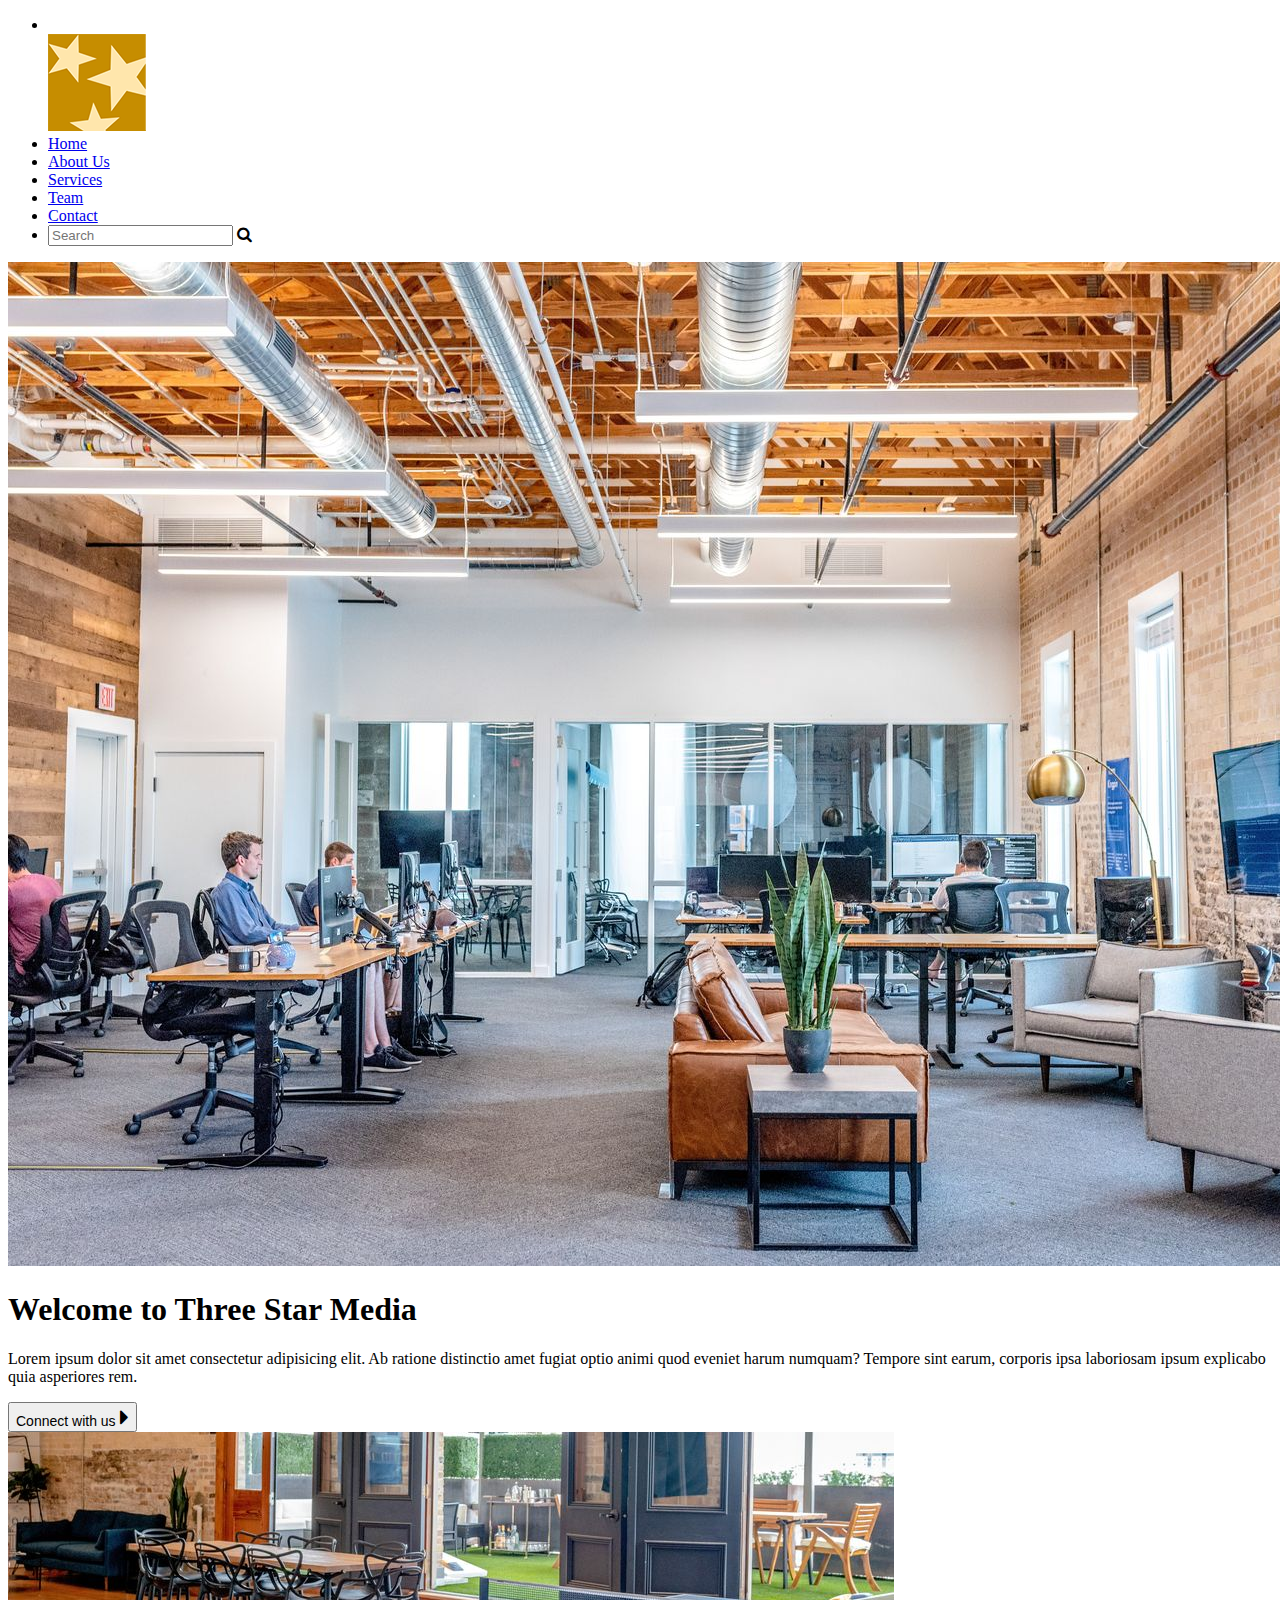
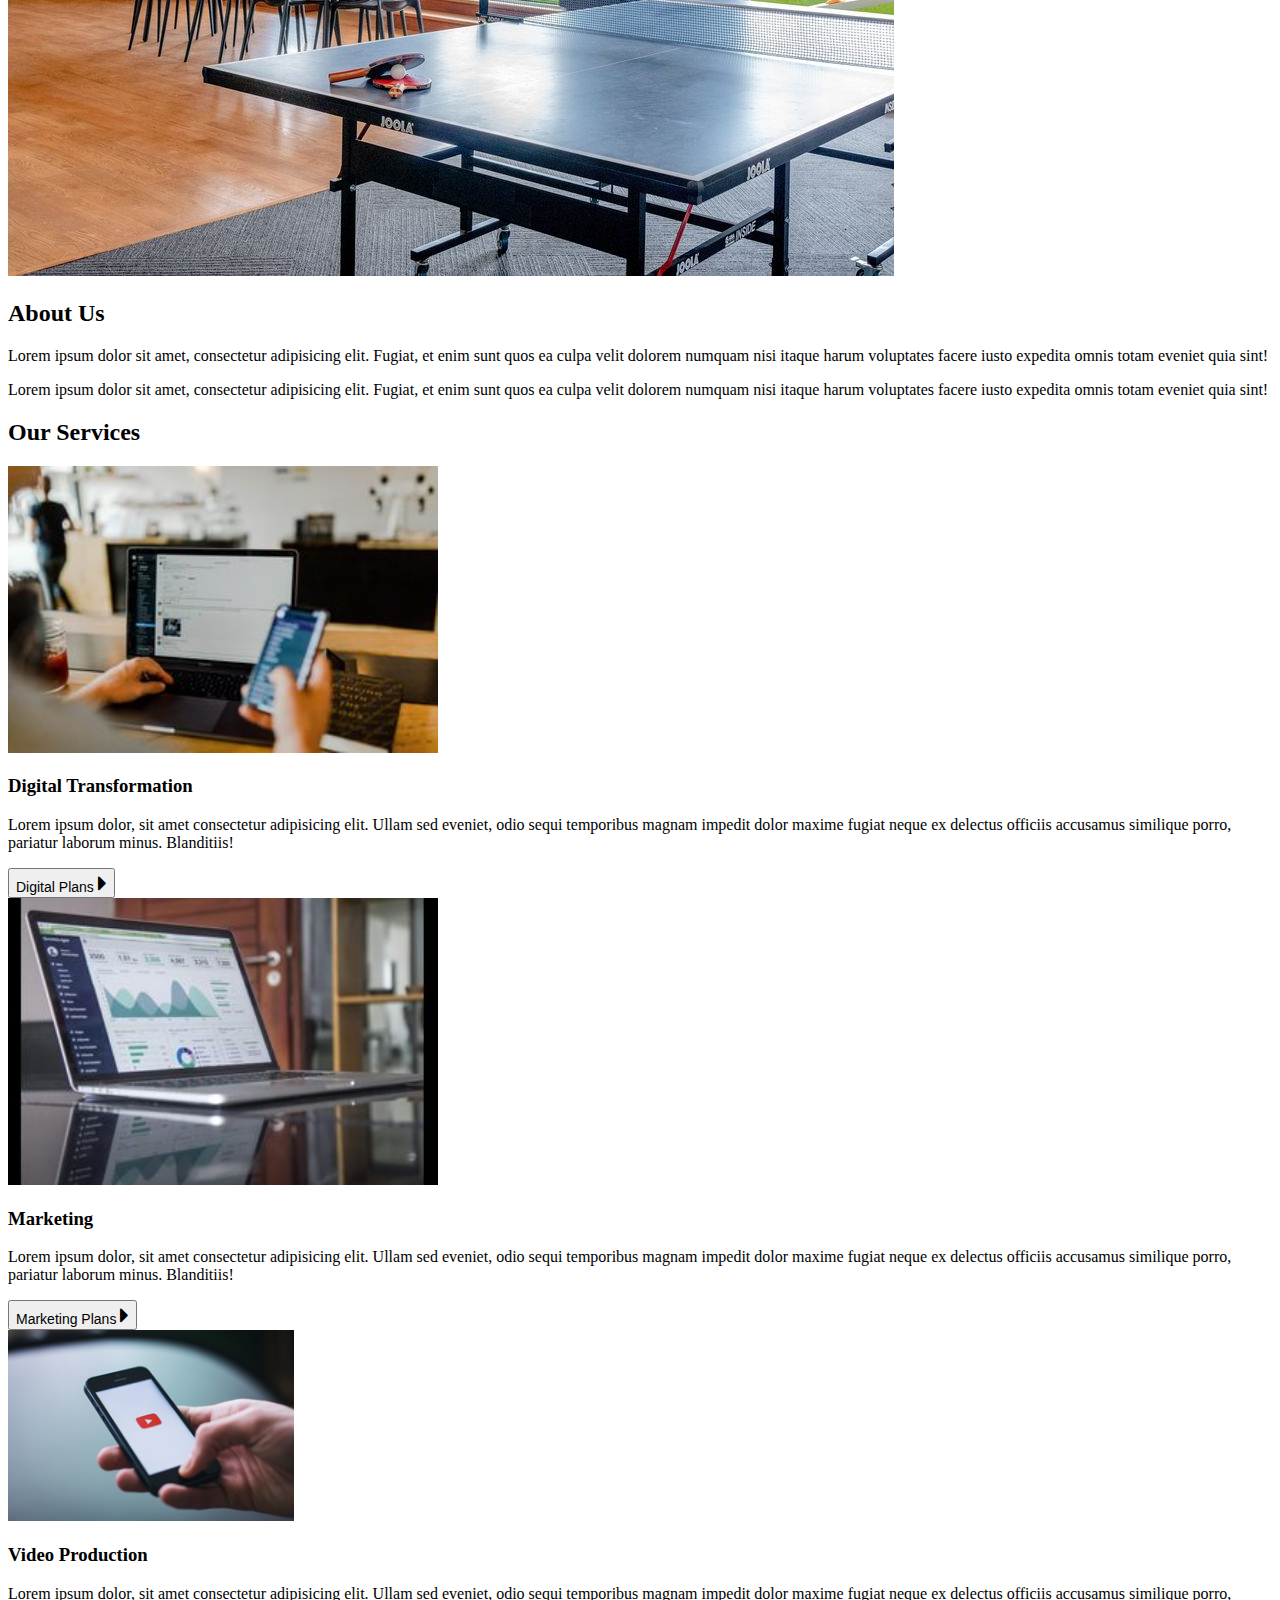
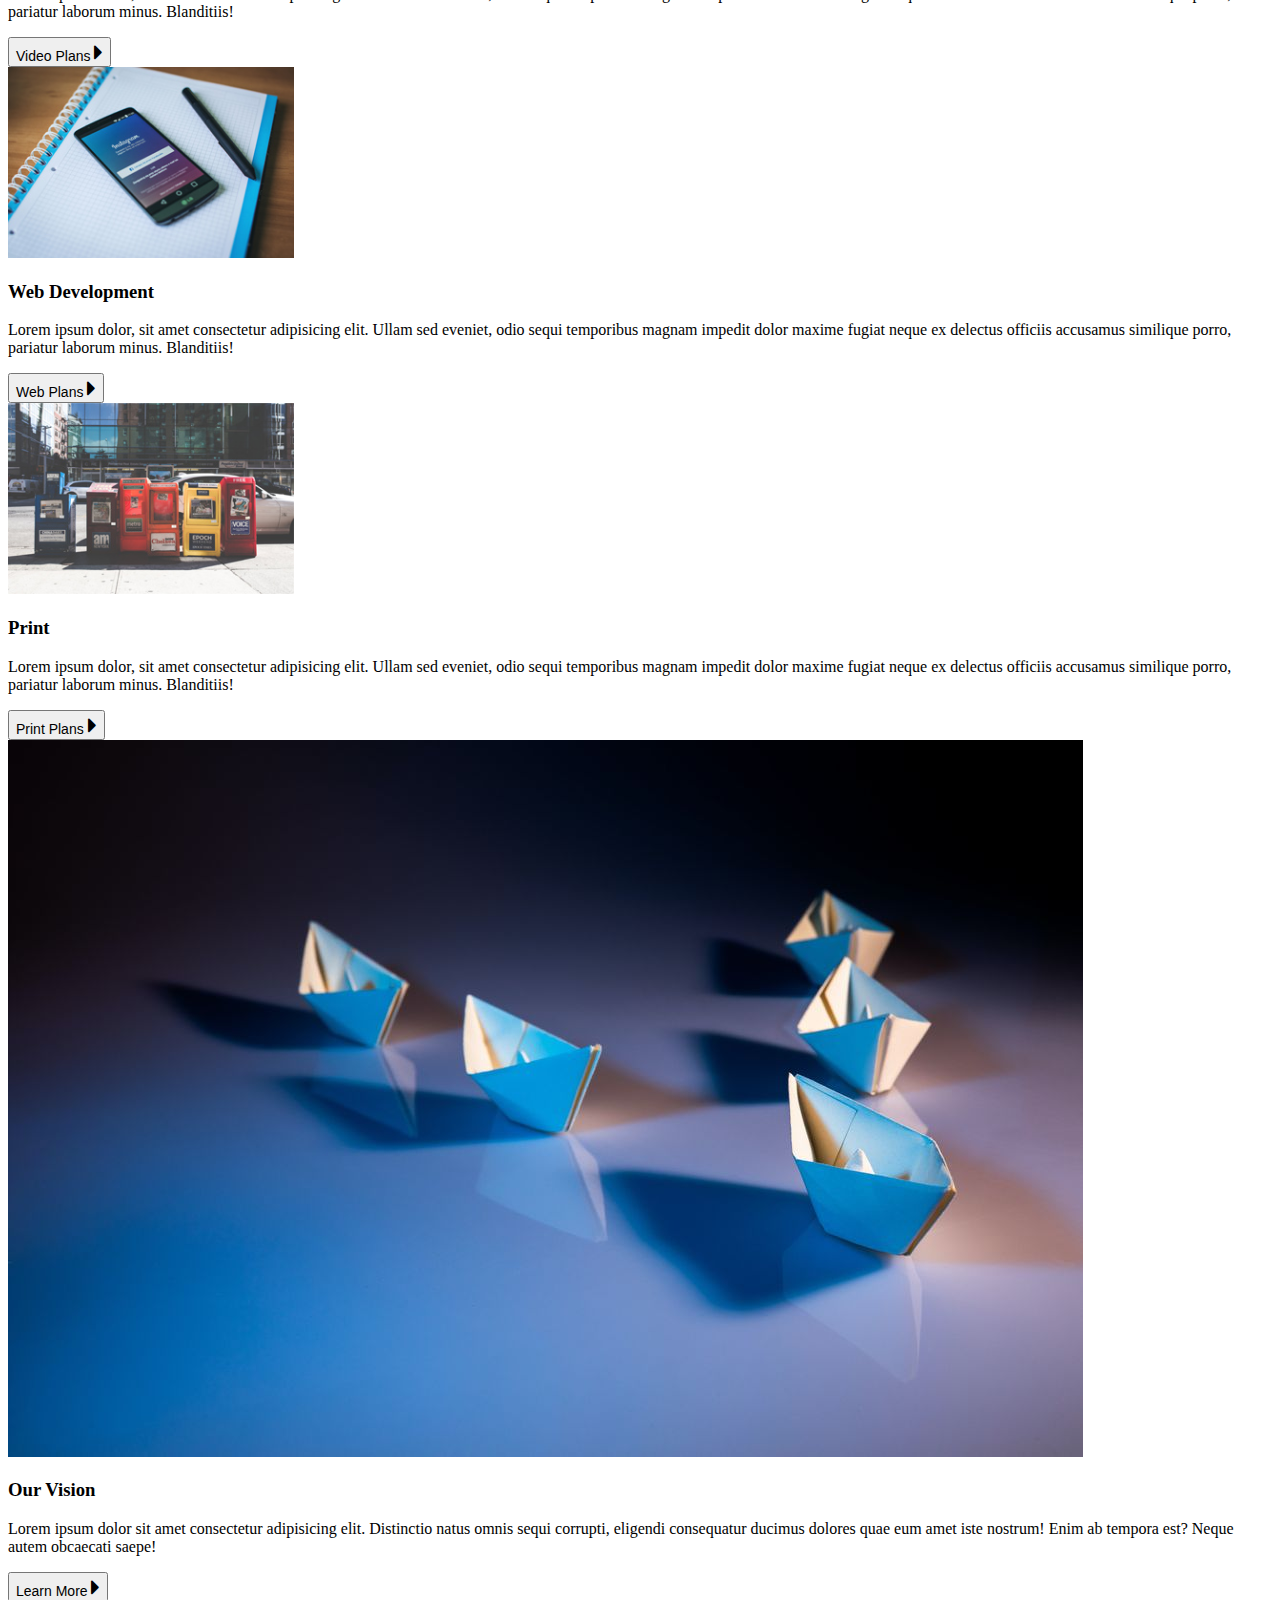
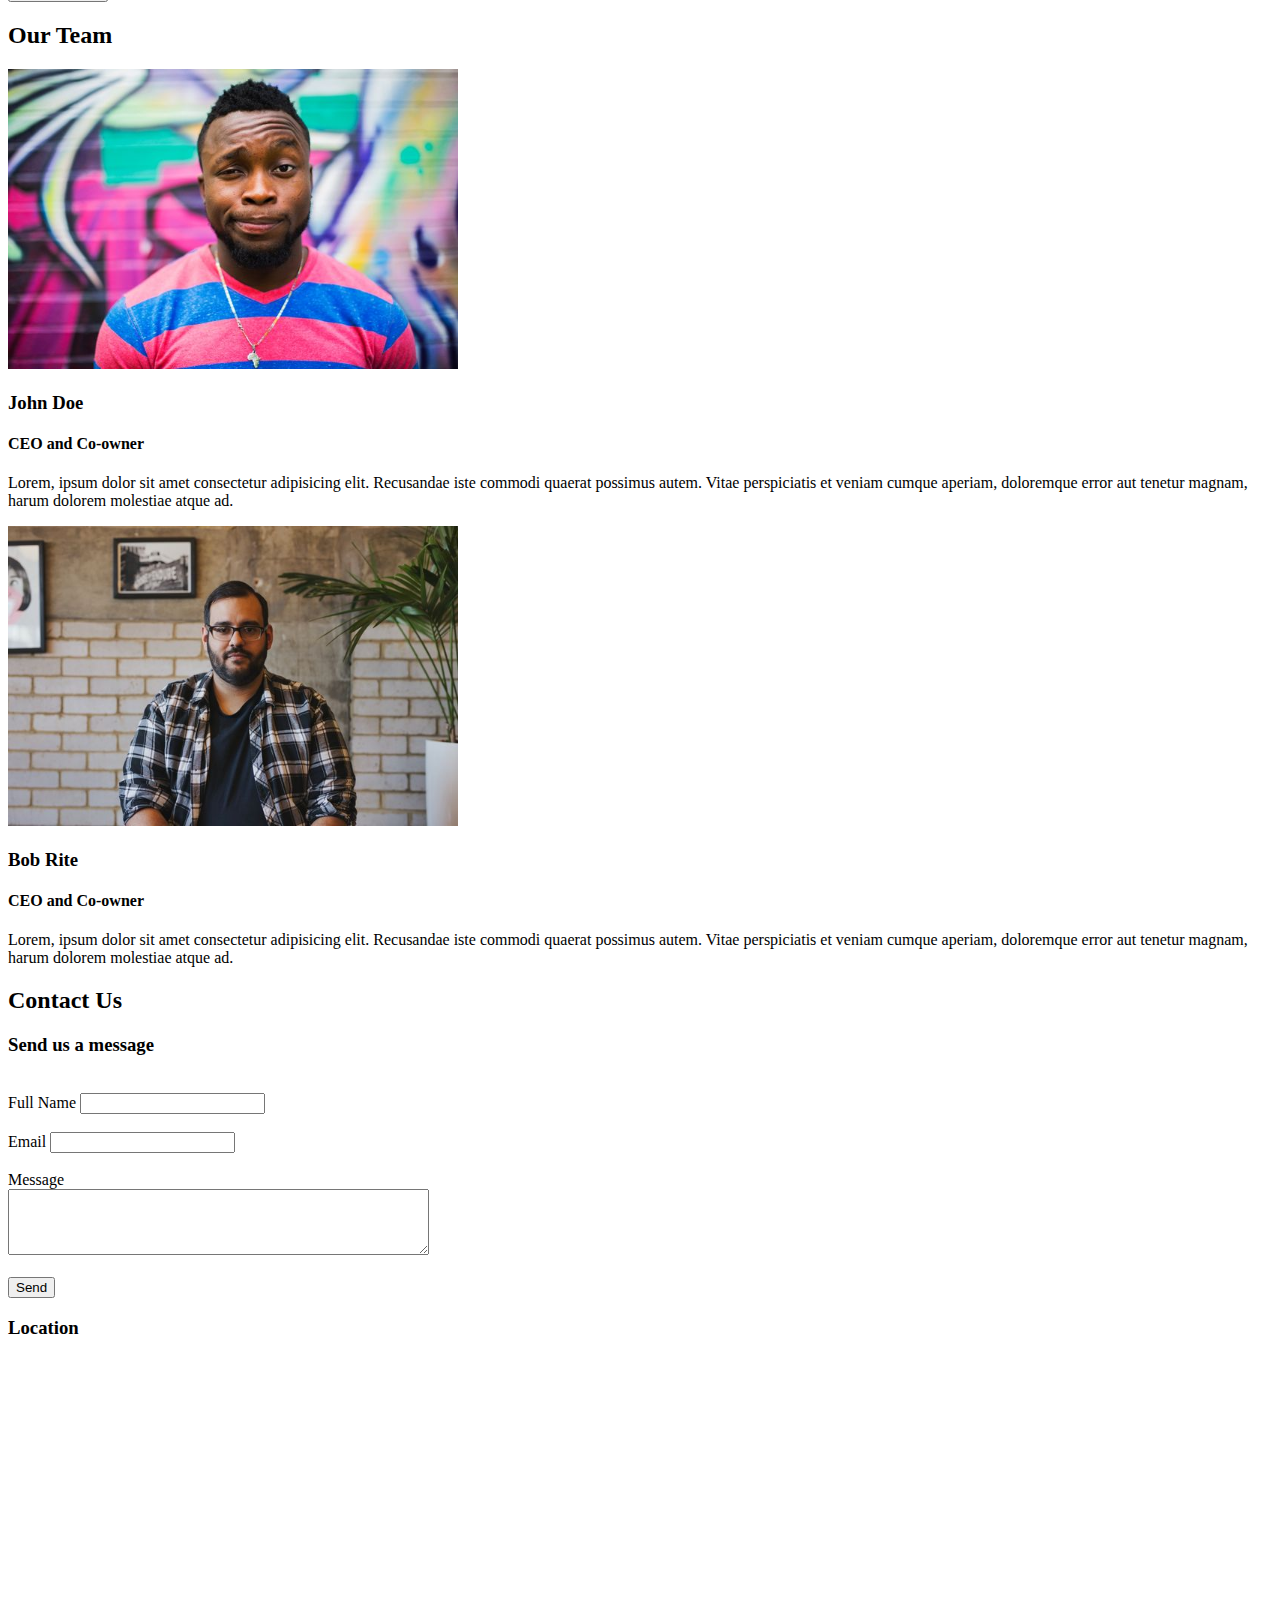
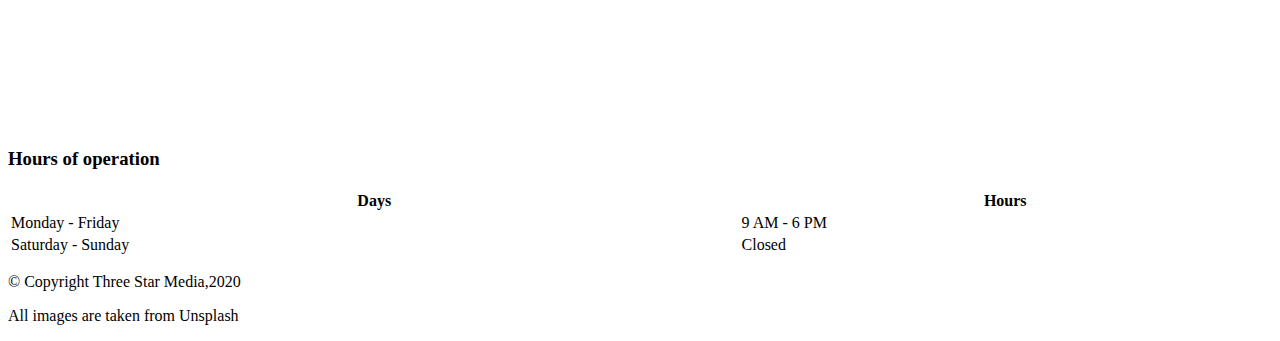
==== final-project/index.html @ cb53e369 "final-project" ====
<!DOCTYPE html>
<html lang="zxx">
<head>
    <meta charset="UTF-8">
    <meta http-equiv="X-UA-Compatible" content="IE=edge">
    <meta name="viewport" content="width=device-width, initial-scale=1.0">
    <!-- Icons stylesheet -->
    <link rel="stylesheet" href="https://cdnjs.cloudflare.com/ajax/libs/font-awesome/4.7.0/css/font-awesome.min.css">

    <!-- Custom stylesheet -->
    <link rel="stylesheet" href="css/main.css">
    <title>Final-Project</title>
</head>
<body>
    <div class="wrapper">
         <!-- Adding backgrond-image and properties in the HTML -->
         <header>
            <!-- Image tag with heading -->
            <div class="headerbg">
                <nav>
                    <ul>
                        <li class="logo-image"></li>
                        <img src="images/logo.png" alt="star logo">
    
                        <div class="items">
                            <li><a href="#home">Home</a></li>
                            <li><a href="#aboutus">About Us</a></li>
                            <li><a href="#services">Services</a></li>
                            <li><a href="#team">Team</a></li>
                            <li><a href="#contact">Contact</a></li>
                        </div>
                        <li class="search-icon">
                            <input type="search" placeholder="Search">
                            <label class="icon">
                                <span class="fa fa-search"></span>
                            </label>
                        </li>
                    </ul>
                </nav> 
                <div class="container-header">
                    <img src="images/main-banner.jpg" alt="star media">
                    
                    <!-- Adding text welcome with button inside the box -->
                    <div class="box box1" id="home">
                        <div class="header-text">
                        <h1>Welcome to Three Star Media</h1>
                        <p>Lorem ipsum dolor sit amet consectetur adipisicing elit. Ab ratione distinctio amet fugiat optio animi quod eveniet harum numquam? Tempore sint earum, corporis ipsa laboriosam ipsum explicabo quia asperiores rem.</p>
            
                        <button style="font-size:14px">Connect with us <i class="fa fa-caret-right" style="font-size:24px"></i></button>
                        </div>
                    </div>
                </div>
            </div>
        </header>

        <!--Body sections are included about us, Our services, Our team, Contact Us -->
        <div class="body-wrapper">
            <Main>
                <!-- About us section -->
                <article>
                    <div class="bg-aboutus" id="aboutus">
                        <div class="box box2">

                            <!-- adding table tennis image on the About Us page -->
                            <div class="aboutus-image">
                                <img src="images/about-us.jpg" alt="About us" id="tabletennis">
                            </div>

                            <!-- Adding Text about us -->
                            <div class="text-aboutus">
                                <h2>About Us</h2>
                                <p>Lorem ipsum dolor sit amet, consectetur adipisicing elit. Fugiat, et enim sunt quos ea culpa velit dolorem numquam nisi itaque harum voluptates facere iusto expedita omnis totam eveniet quia sint!</p>
        
                                <p>Lorem ipsum dolor sit amet, consectetur adipisicing elit. Fugiat, et enim sunt quos ea culpa velit dolorem numquam nisi itaque harum voluptates facere iusto expedita omnis totam eveniet quia sint!</p>
                            </div>
                        </div>
                    </div>
                </article>

                <!-- Our services Section -->
                <article>
                    <div class="bg-ourservices" id="services">
                        <div class="field">
                            <div class="block">
                                <h2>Our Services</h2>
                            </div>
                            <!-- Digital Transformation information -->
                            <div class="block">
                                <!-- adding Image of Digital -->
                                <img src="images/digital.jpg" alt="DigitalTransformation" id="dgtrans" width="430" height="287">
        
                                <!-- adding text of Digital Transformation -->
                                <h3> Digital Transformation</h3>
                                <p>Lorem ipsum dolor, sit amet consectetur adipisicing elit. Ullam sed eveniet, odio sequi temporibus magnam impedit dolor maxime fugiat neque ex delectus officiis accusamus similique porro, pariatur laborum minus. Blanditiis!</p>
                                <!-- adding Digital plan button -->
                                <button style="font-size:14px">Digital Plans <i class="fa fa-caret-right" style="font-size:24px"></i></button>
                            </div>

                            <!-- Marketing information -->
                            <div class="block">
                                <!-- adding Image of Marketing -->
                                <img src="images/marketing.jpg" alt="Marketing" id="mk" width="430" height="287">
        
                                <!-- adding text of Marketing -->
                                <h3> Marketing</h3>
                                <p>Lorem ipsum dolor, sit amet consectetur adipisicing elit. Ullam sed eveniet, odio sequi temporibus magnam impedit dolor maxime fugiat neque ex delectus officiis accusamus similique porro, pariatur laborum minus. Blanditiis!</p>
                                <!-- adding Marketing plans button -->
                                <button style="font-size:14px">Marketing Plans <i class="fa fa-caret-right" style="font-size:24px"></i></button>
                            </div>

                            <!-- Video Production information -->
                            <div class="block">
                                <!-- adding Image of Video Production -->
                                    <img src="images/video.jpg" alt="Video Production" id="vdo" width="286" height="191">
            
                                <!-- adding text of Video Production  -->
                                    <h3>Video Production</h3>
                                    <p>Lorem ipsum dolor, sit amet consectetur adipisicing elit. Ullam sed eveniet, odio sequi temporibus magnam impedit dolor maxime fugiat neque ex delectus officiis accusamus similique porro, pariatur laborum minus. Blanditiis!</p>

                                <!-- adding Video Plans  button -->
                                    <button style="font-size:14px">Video Plans <i class="fa fa-caret-right" style="font-size:24px"></i></button>
                            </div>

                            <!-- Web Development information -->
                            <div class="block">
                                <!-- adding Image of Web Development -->
                                    <img src="images/web.jpg" alt="Web Development" id="web" width="286" height="191">
            
                                <!-- adding text of Web Development  -->
                                    <h3>Web Development</h3>
                                    <p>Lorem ipsum dolor, sit amet consectetur adipisicing elit. Ullam sed eveniet, odio sequi temporibus magnam impedit dolor maxime fugiat neque ex delectus officiis accusamus similique porro, pariatur laborum minus. Blanditiis!</p>

                                <!-- adding Web Plans button -->
                                    <button style="font-size:14px">Web Plans <i class="fa fa-caret-right" style="font-size:24px"></i></button>
                            </div>

                            <!-- Print information -->
                            <div class="block">
                                <!-- adding Image of Print -->
                                    <img src="images/print.jpg" alt="Print" id="print" width="286" height="191">
            
                                <!-- adding text of Print  -->
                                    <h3>Print</h3>
                                    <p>Lorem ipsum dolor, sit amet consectetur adipisicing elit. Ullam sed eveniet, odio sequi temporibus magnam impedit dolor maxime fugiat neque ex delectus officiis accusamus similique porro, pariatur laborum minus. Blanditiis!</p>
                                <!-- adding Print Plans button -->
                                    <button style="font-size:14px">Print Plans <i class="fa fa-caret-right" style="font-size:24px"></i></button>
                            </div>
                        </div>
                    </div>
                </article>

                <!-- Our vision -->
                <article>
                    <!-- text overlay-image -->
                    <div class="container-vision">
                        <img src="images/vision.jpg" alt="bg-vision">

                        <div class="text-vision">
                            <h3>Our Vision</h3>
                            <p>Lorem ipsum dolor sit amet consectetur adipisicing elit. Distinctio natus omnis sequi corrupti, eligendi consequatur ducimus dolores quae eum amet iste nostrum! Enim ab tempora est? Neque autem obcaecati saepe!</p>
                            
                            <button style="font-size:14px">Learn More <i class="fa fa-caret-right"  style="font-size:24px"> </i></button>
                        </div>
                    </div>
                </article>

                <!-- Our Team -->
                <article>
                    <div class="bg-team" id="team">
                        <div class="team">
                            <div class="container-box"> 
                                <h2>Our Team</h2>
                            </div>
        
                            <!-- Biology of John Doe -->
                            <div class="container-box">
                                <img src="images/john.jpg" alt="John Doe" id="jd" width="450" height="300">
                            </div>
        
                            <div class="container-box">
                                <h3>John Doe</h3>
                                <h4>CEO and Co-owner</h4>
                                <p>Lorem, ipsum dolor sit amet consectetur adipisicing elit. Recusandae iste commodi quaerat possimus autem. Vitae perspiciatis et veniam cumque aperiam, doloremque error aut tenetur magnam, harum dolorem molestiae atque ad.</p>
                            </div>

                            <!-- Biology of Bob Rite -->
                            <div class="container-box">
                                <img src="images/bob.jpg" alt="Bob Rite" id="br" width="450" height="300">
                            </div>
        
                            <div class="container-box">
                                <div class="box">
                                    <h3>Bob Rite</h3>
                                    <h4>CEO and Co-owner</h4>
                                    <p>Lorem, ipsum dolor sit amet consectetur adipisicing elit. Recusandae iste commodi quaerat possimus autem. Vitae perspiciatis et veniam cumque aperiam, doloremque error aut tenetur magnam, harum dolorem molestiae atque ad.</p>
                                </div>
                            </div>
                        </div>
                    </div>
                </article>

                <!-- Contact Us -->
                <article>
                    <div class="bg-contact" id="contact">
                        <div class="contact">
                            <div class="container-contact"> 
                                <h2>Contact Us</h2>
                            </div>
        
                            <!-- Send us a message -->
                            <div class="container-contact">
                                <h3>Send us a message</h3><br>
        
                                <!-- adding form of Fullname, Email and message  -->
                                <form action="#" method="get">
                                    <label for="fullname">Full Name</label>
                                    <input type="text" id="fullname" name="fname"><br><br>
        
                                    <label for="email">Email</label>
                                    <input type="email" id="email" name="email"><br><br>
        
                                    <label for="freeform">Message</label><br>
                                    <textarea name="freeform" id="freeform" cols="50" rows="4"></textarea><br><br>
        
                                    <div class="button">
                                        <input type="button" value="Send">
                                    </div>
                                </form>       
                            </div>

                            <!-- Location -->
                            <div class="container-contact">
                                <h3>Location</h3><br>
        
                                <!-- adding map -->
                                <iframe src="https://www.google.com/maps/embed?pb=!1m18!1m12!1m3!1d2803.9447375322197!2d-75.7549368!3d45.349927799999996!2m3!1f0!2f0!3f0!3m2!1i1024!2i768!4f13.1!3m3!1m2!1s0x4cce0718cc4a6ad7%3A0xc6cc467725843e2b!2sAlgonquin%20College%20Ottawa%20Campus!5e0!3m2!1sen!2sca!4v1669499366854!5m2!1sen!2sca" width="400" height="350" style="border:0;" allowfullscreen="" loading="lazy" referrerpolicy="no-referrer-when-downgrade"></iframe> 
                            </div>

                            <!-- Hours of operation -->
                            <div class="container-contact">
                                <h3>Hours of operation</h3>

                                <!-- creates table of operation's hours -->
                                <table style="width: 100%;">
                                    <tr>
                                        <th>Days</th>
                                        <th>Hours</th>
                                    </tr>
                                    <tr>
                                        <td>Monday - Friday</td>
                                        <td>9 AM - 6 PM</td>
                                    </tr>
                                    <tr>
                                        <td>Saturday - Sunday</td>
                                        <td>Closed</td>
                                    </tr>
                                </table>
                            </div>
                        </div>
                    </div>
                </article> 
            </Main>
        </div>
        <!-- Set copy right in the footer -->
        <footer>
            <div class="bg-footer">
                <p>&copy; Copyright Three Star Media,2020</p>
                <P>All images are taken from Unsplash</P>
            </div>
        </footer>
    </div>   
</body>
</html>
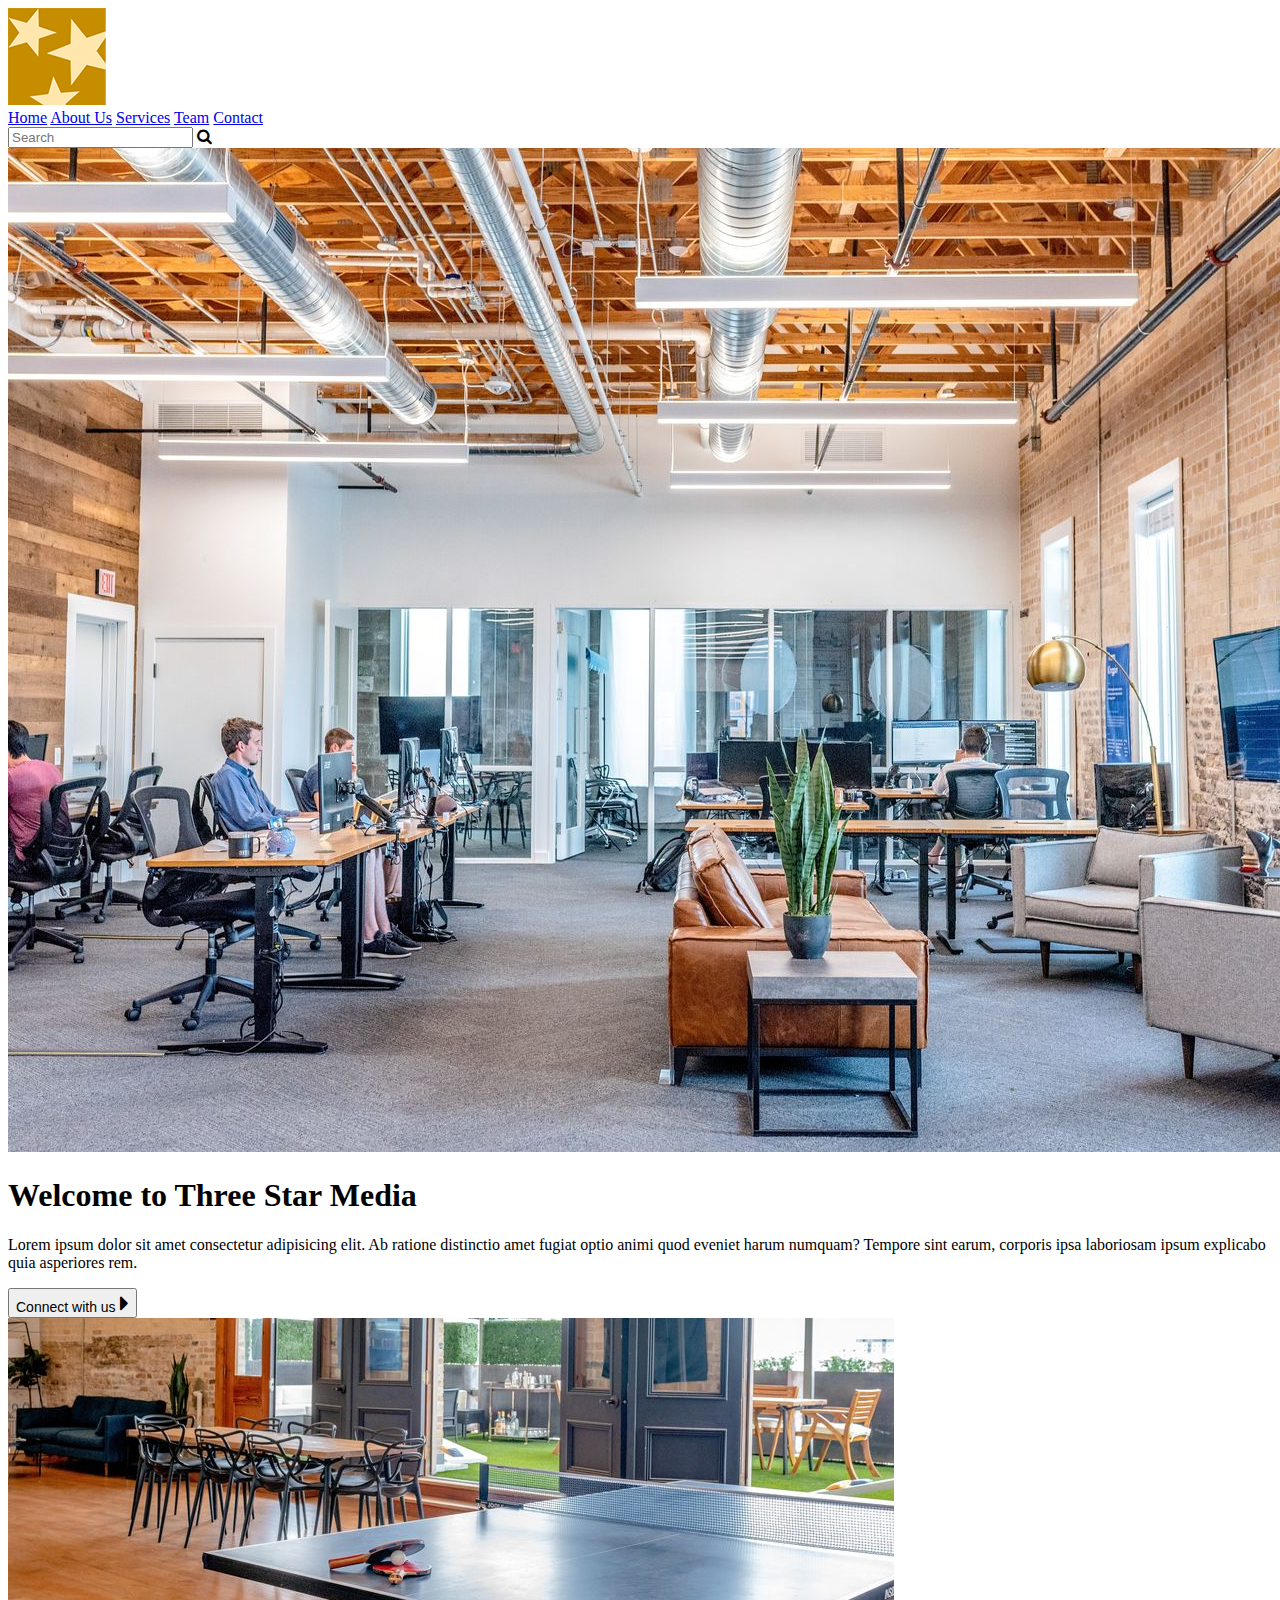
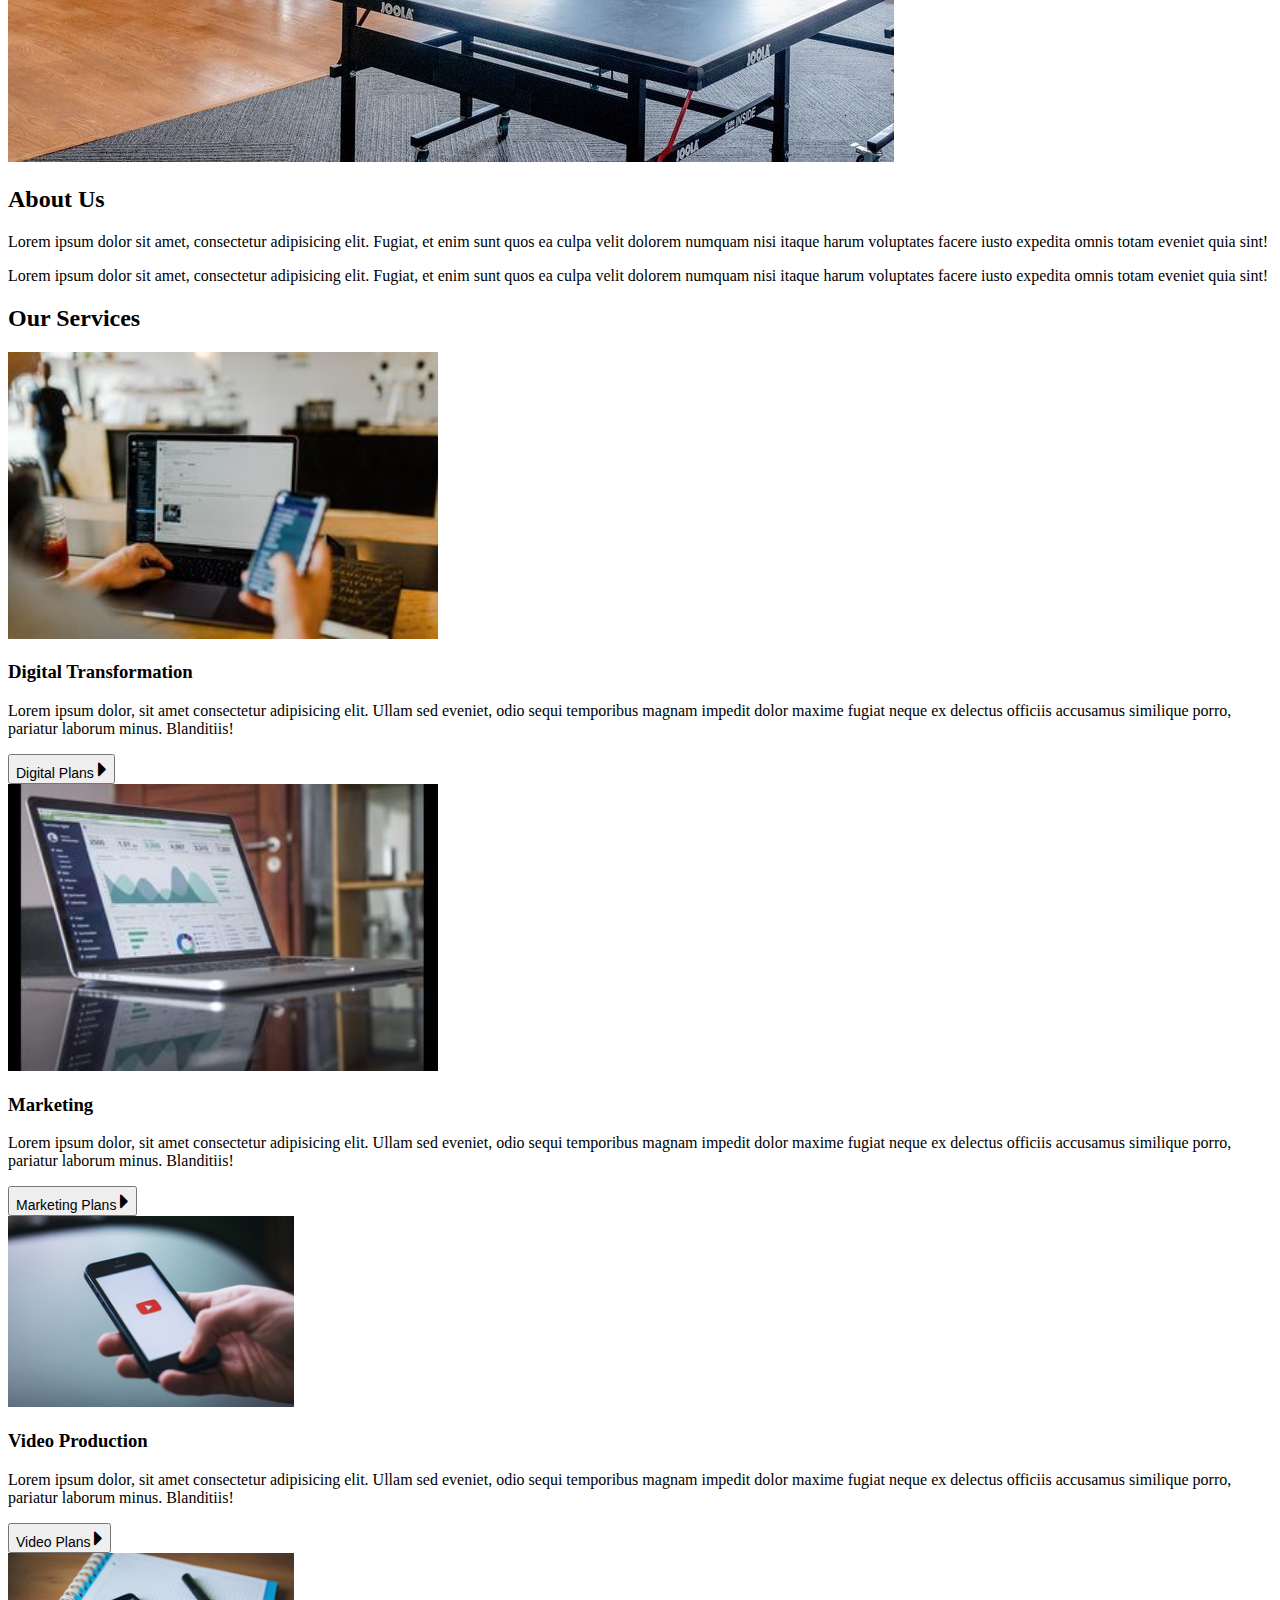
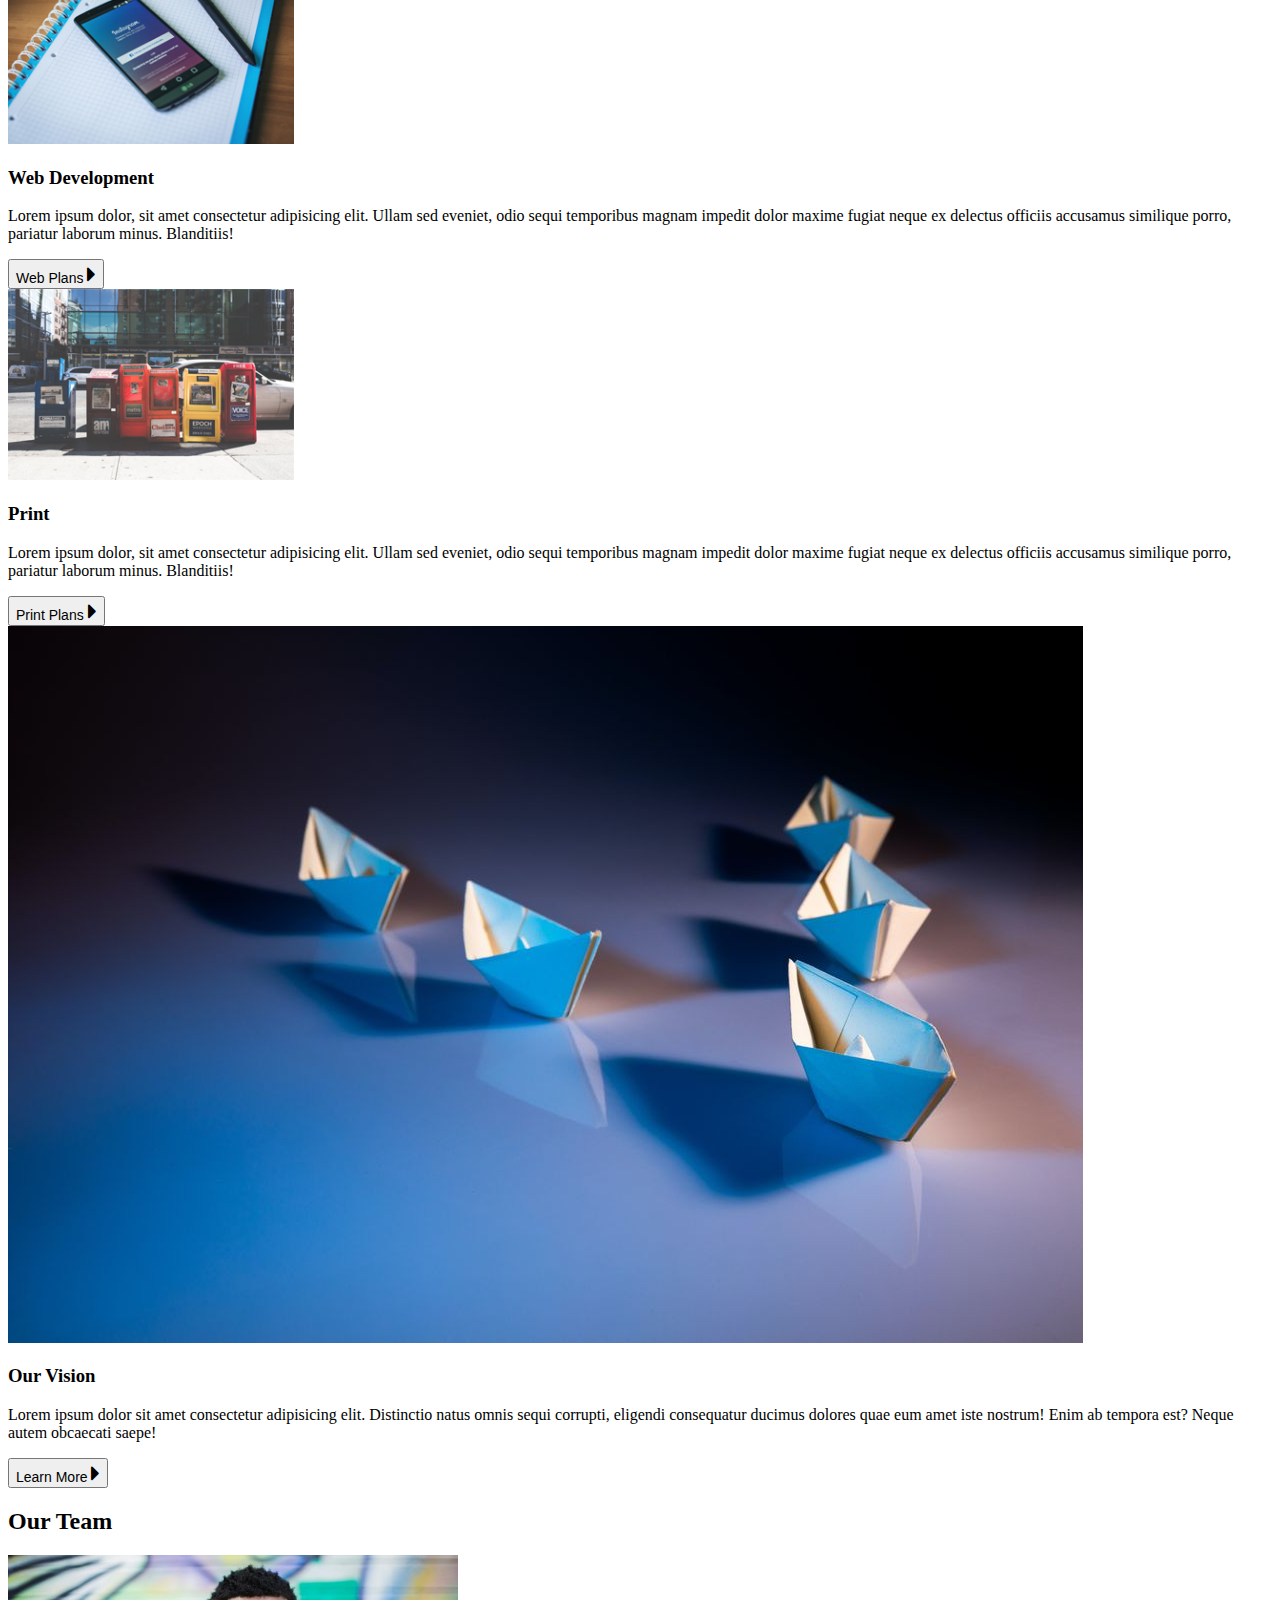
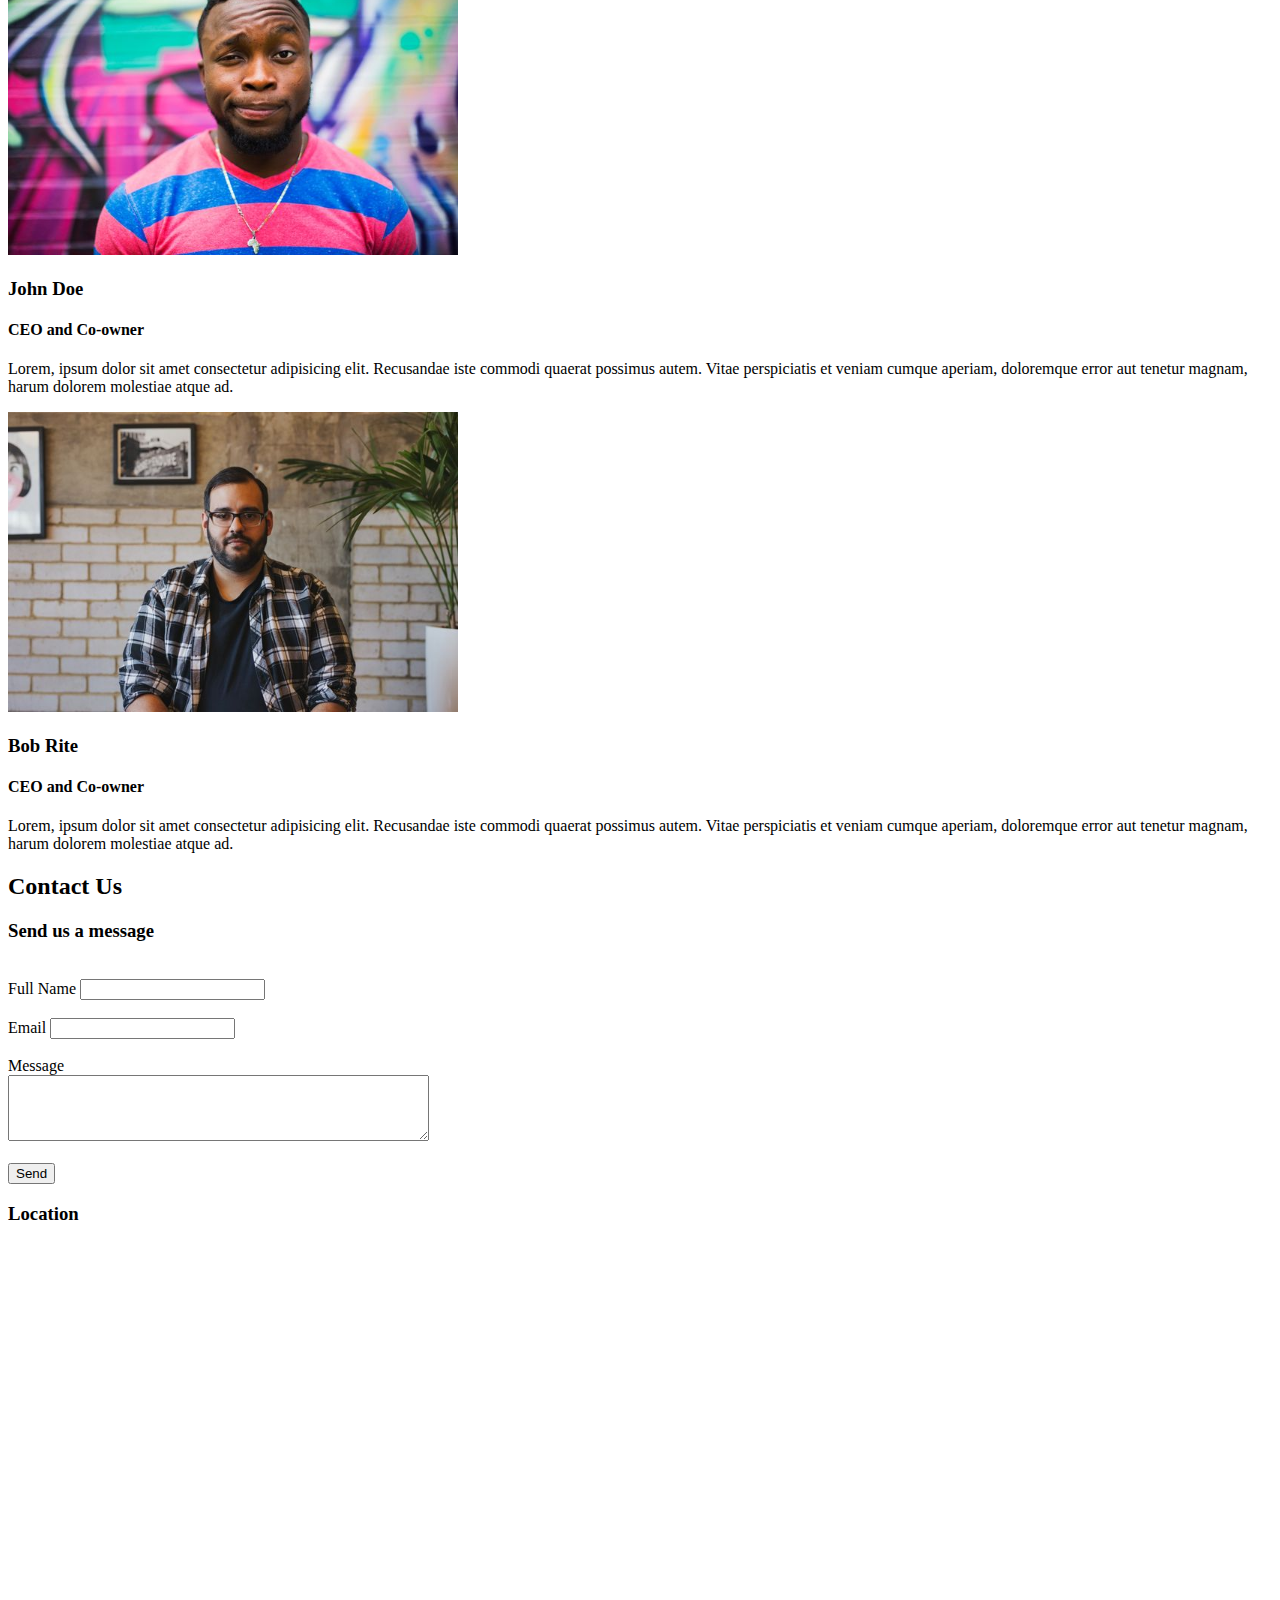
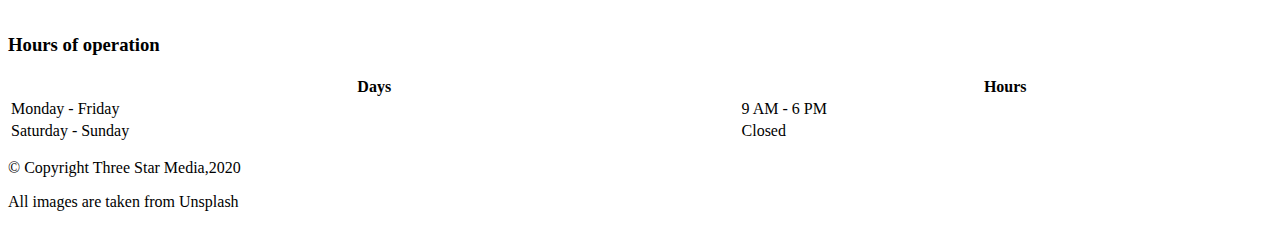
==== commit baf91043: "delete ul and put link search and send" ====
--- a/final-project/index.html
+++ b/final-project/index.html
@@ -17,25 +17,28 @@
          <header>
             <!-- Image tag with heading -->
             <div class="headerbg">
-                <nav>
-                    <ul>
-                        <li class="logo-image"></li>
-                        <img src="images/logo.png" alt="star logo">
+                <nav>                    
+                        <div class="logo-image">
+                            <img src="images/logo.png" alt="star logo">
+                        </div>
     
                         <div class="items">
-                            <li><a href="#home">Home</a></li>
-                            <li><a href="#aboutus">About Us</a></li>
-                            <li><a href="#services">Services</a></li>
-                            <li><a href="#team">Team</a></li>
-                            <li><a href="#contact">Contact</a></li>
-                        </div>
-                        <li class="search-icon">
-                            <input type="search" placeholder="Search">
-                            <label class="icon">
-                                <span class="fa fa-search"></span>
-                            </label>
-                        </li>
-                    </ul>
+                            <a class="active" href="#home">Home</a>
+                            <a href="#aboutus">About Us</a>
+                            <a href="#services">Services</a>
+                            <a href="#team">Team</a>
+                            <a href="#contact">Contact</a>
+                        </div>
+
+                        <div class="search-icon">
+                            <form action="/action_page.php">
+                                <input type="search" placeholder="Search">
+                                <label class="icon">
+                                    <span class="fa fa-search"></span>
+                                </label>
+                            </form>
+                        </div>
+                    
                 </nav> 
                 <div class="container-header">
                     <img src="images/main-banner.jpg" alt="star media">
@@ -46,7 +49,7 @@
                         <h1>Welcome to Three Star Media</h1>
                         <p>Lorem ipsum dolor sit amet consectetur adipisicing elit. Ab ratione distinctio amet fugiat optio animi quod eveniet harum numquam? Tempore sint earum, corporis ipsa laboriosam ipsum explicabo quia asperiores rem.</p>
             
-                        <button style="font-size:14px">Connect with us <i class="fa fa-caret-right" style="font-size:24px"></i></button>
+                        <button onclick="document.location='default.asp'" style="font-size:14px">Connect with us <i class="fa fa-caret-right" style="font-size:24px"></i></button>
                         </div>
                     </div>
                 </div>
@@ -93,7 +96,7 @@
                                 <h3> Digital Transformation</h3>
                                 <p>Lorem ipsum dolor, sit amet consectetur adipisicing elit. Ullam sed eveniet, odio sequi temporibus magnam impedit dolor maxime fugiat neque ex delectus officiis accusamus similique porro, pariatur laborum minus. Blanditiis!</p>
                                 <!-- adding Digital plan button -->
-                                <button style="font-size:14px">Digital Plans <i class="fa fa-caret-right" style="font-size:24px"></i></button>
+                                <button onclick="document.location='default.asp'" style="font-size:14px">Digital Plans <i class="fa fa-caret-right" style="font-size:24px"></i></button>
                             </div>
 
                             <!-- Marketing information -->
@@ -105,7 +108,7 @@
                                 <h3> Marketing</h3>
                                 <p>Lorem ipsum dolor, sit amet consectetur adipisicing elit. Ullam sed eveniet, odio sequi temporibus magnam impedit dolor maxime fugiat neque ex delectus officiis accusamus similique porro, pariatur laborum minus. Blanditiis!</p>
                                 <!-- adding Marketing plans button -->
-                                <button style="font-size:14px">Marketing Plans <i class="fa fa-caret-right" style="font-size:24px"></i></button>
+                                <button onclick="document.location='default.asp'" style="font-size:14px">Marketing Plans <i class="fa fa-caret-right" style="font-size:24px"></i></button>
                             </div>
 
                             <!-- Video Production information -->
@@ -118,7 +121,7 @@
                                     <p>Lorem ipsum dolor, sit amet consectetur adipisicing elit. Ullam sed eveniet, odio sequi temporibus magnam impedit dolor maxime fugiat neque ex delectus officiis accusamus similique porro, pariatur laborum minus. Blanditiis!</p>
 
                                 <!-- adding Video Plans  button -->
-                                    <button style="font-size:14px">Video Plans <i class="fa fa-caret-right" style="font-size:24px"></i></button>
+                                    <button onclick="document.location='default.asp'" style="font-size:14px">Video Plans <i class="fa fa-caret-right" style="font-size:24px"></i></button>
                             </div>
 
                             <!-- Web Development information -->
@@ -131,7 +134,7 @@
                                     <p>Lorem ipsum dolor, sit amet consectetur adipisicing elit. Ullam sed eveniet, odio sequi temporibus magnam impedit dolor maxime fugiat neque ex delectus officiis accusamus similique porro, pariatur laborum minus. Blanditiis!</p>
 
                                 <!-- adding Web Plans button -->
-                                    <button style="font-size:14px">Web Plans <i class="fa fa-caret-right" style="font-size:24px"></i></button>
+                                    <button onclick="document.location='default.asp'" style="font-size:14px">Web Plans <i class="fa fa-caret-right" style="font-size:24px"></i></button>
                             </div>
 
                             <!-- Print information -->
@@ -143,7 +146,7 @@
                                     <h3>Print</h3>
                                     <p>Lorem ipsum dolor, sit amet consectetur adipisicing elit. Ullam sed eveniet, odio sequi temporibus magnam impedit dolor maxime fugiat neque ex delectus officiis accusamus similique porro, pariatur laborum minus. Blanditiis!</p>
                                 <!-- adding Print Plans button -->
-                                    <button style="font-size:14px">Print Plans <i class="fa fa-caret-right" style="font-size:24px"></i></button>
+                                    <button onclick="document.location='default.asp'" style="font-size:14px">Print Plans <i class="fa fa-caret-right" style="font-size:24px"></i></button>
                             </div>
                         </div>
                     </div>
@@ -159,7 +162,7 @@
                             <h3>Our Vision</h3>
                             <p>Lorem ipsum dolor sit amet consectetur adipisicing elit. Distinctio natus omnis sequi corrupti, eligendi consequatur ducimus dolores quae eum amet iste nostrum! Enim ab tempora est? Neque autem obcaecati saepe!</p>
                             
-                            <button style="font-size:14px">Learn More <i class="fa fa-caret-right"  style="font-size:24px"> </i></button>
+                            <button onclick="document.location='default.asp'" style="font-size:14px">Learn More <i class="fa fa-caret-right"  style="font-size:24px"> </i></button>
                         </div>
                     </div>
                 </article>
@@ -223,7 +226,7 @@
                                     <textarea name="freeform" id="freeform" cols="50" rows="4"></textarea><br><br>
         
                                     <div class="button">
-                                        <input type="button" value="Send">
+                                        <input type="submit" value="Send">
                                     </div>
                                 </form>       
                             </div>
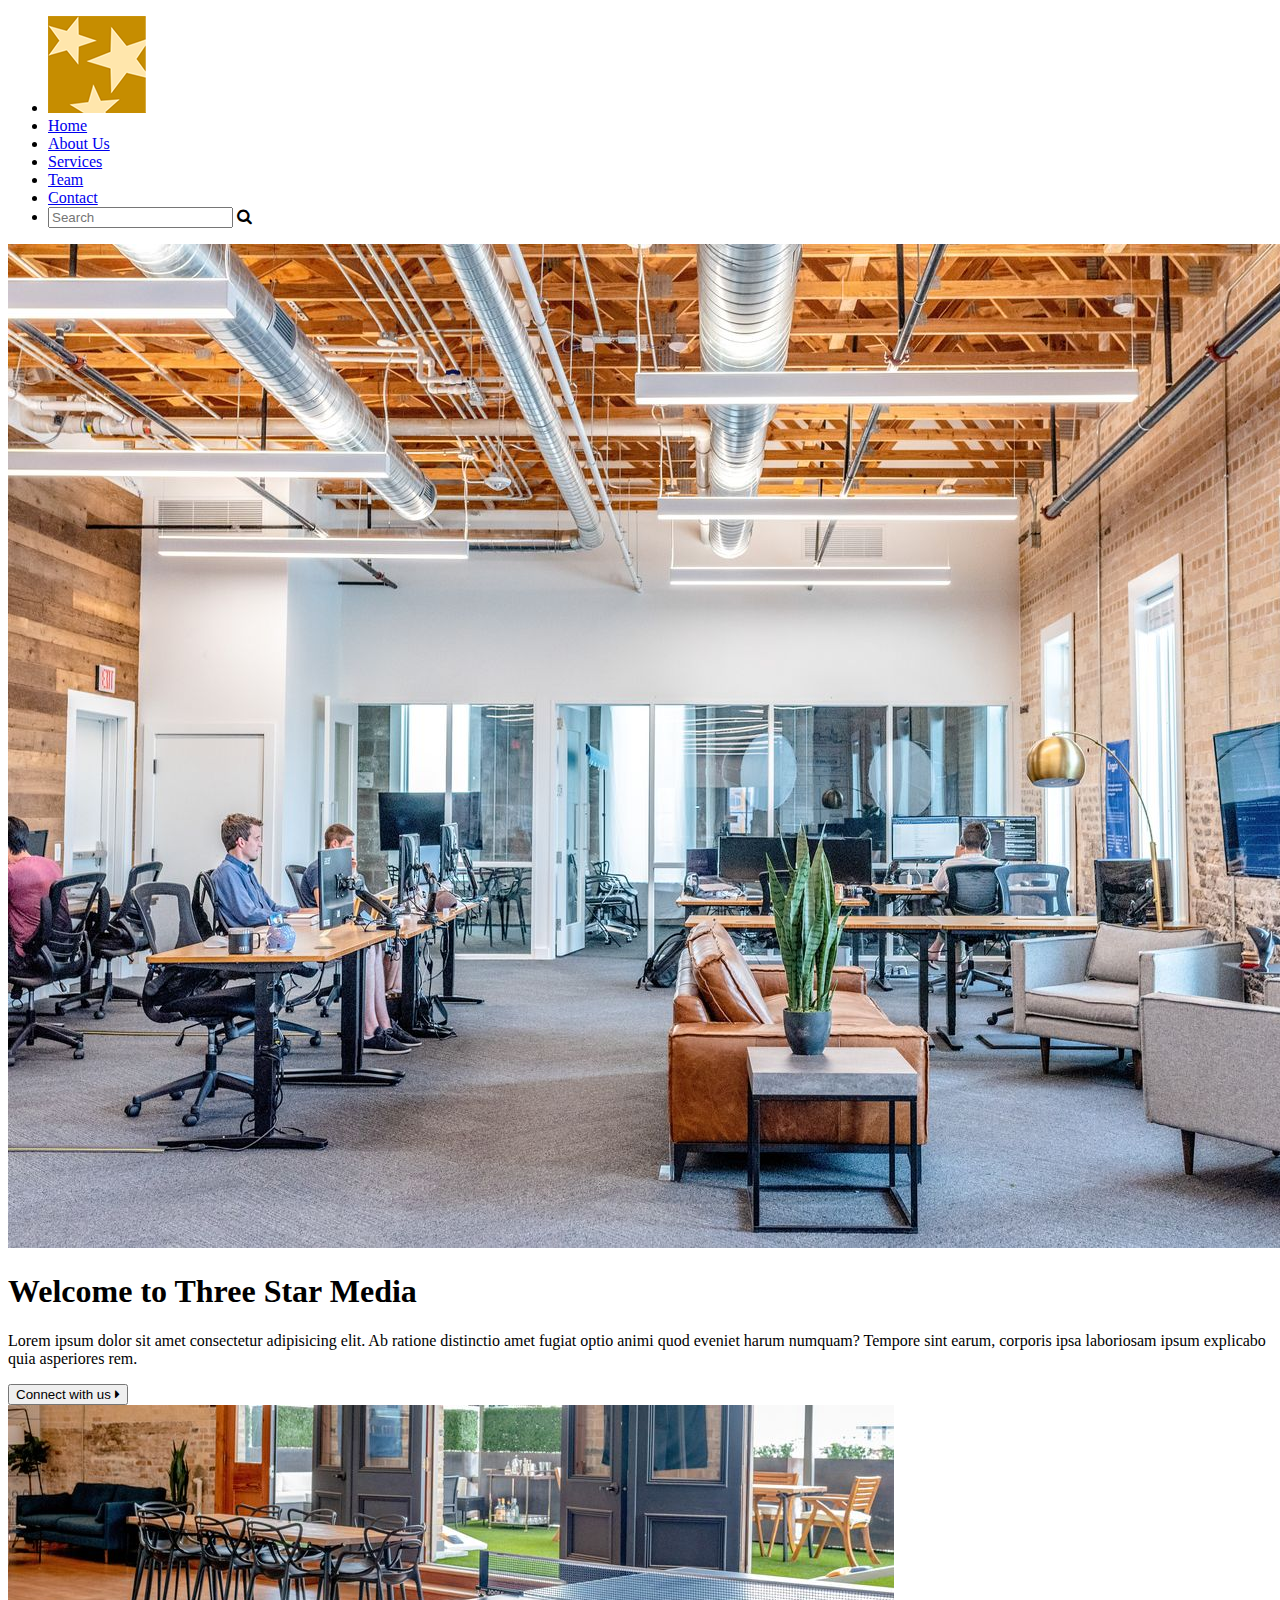
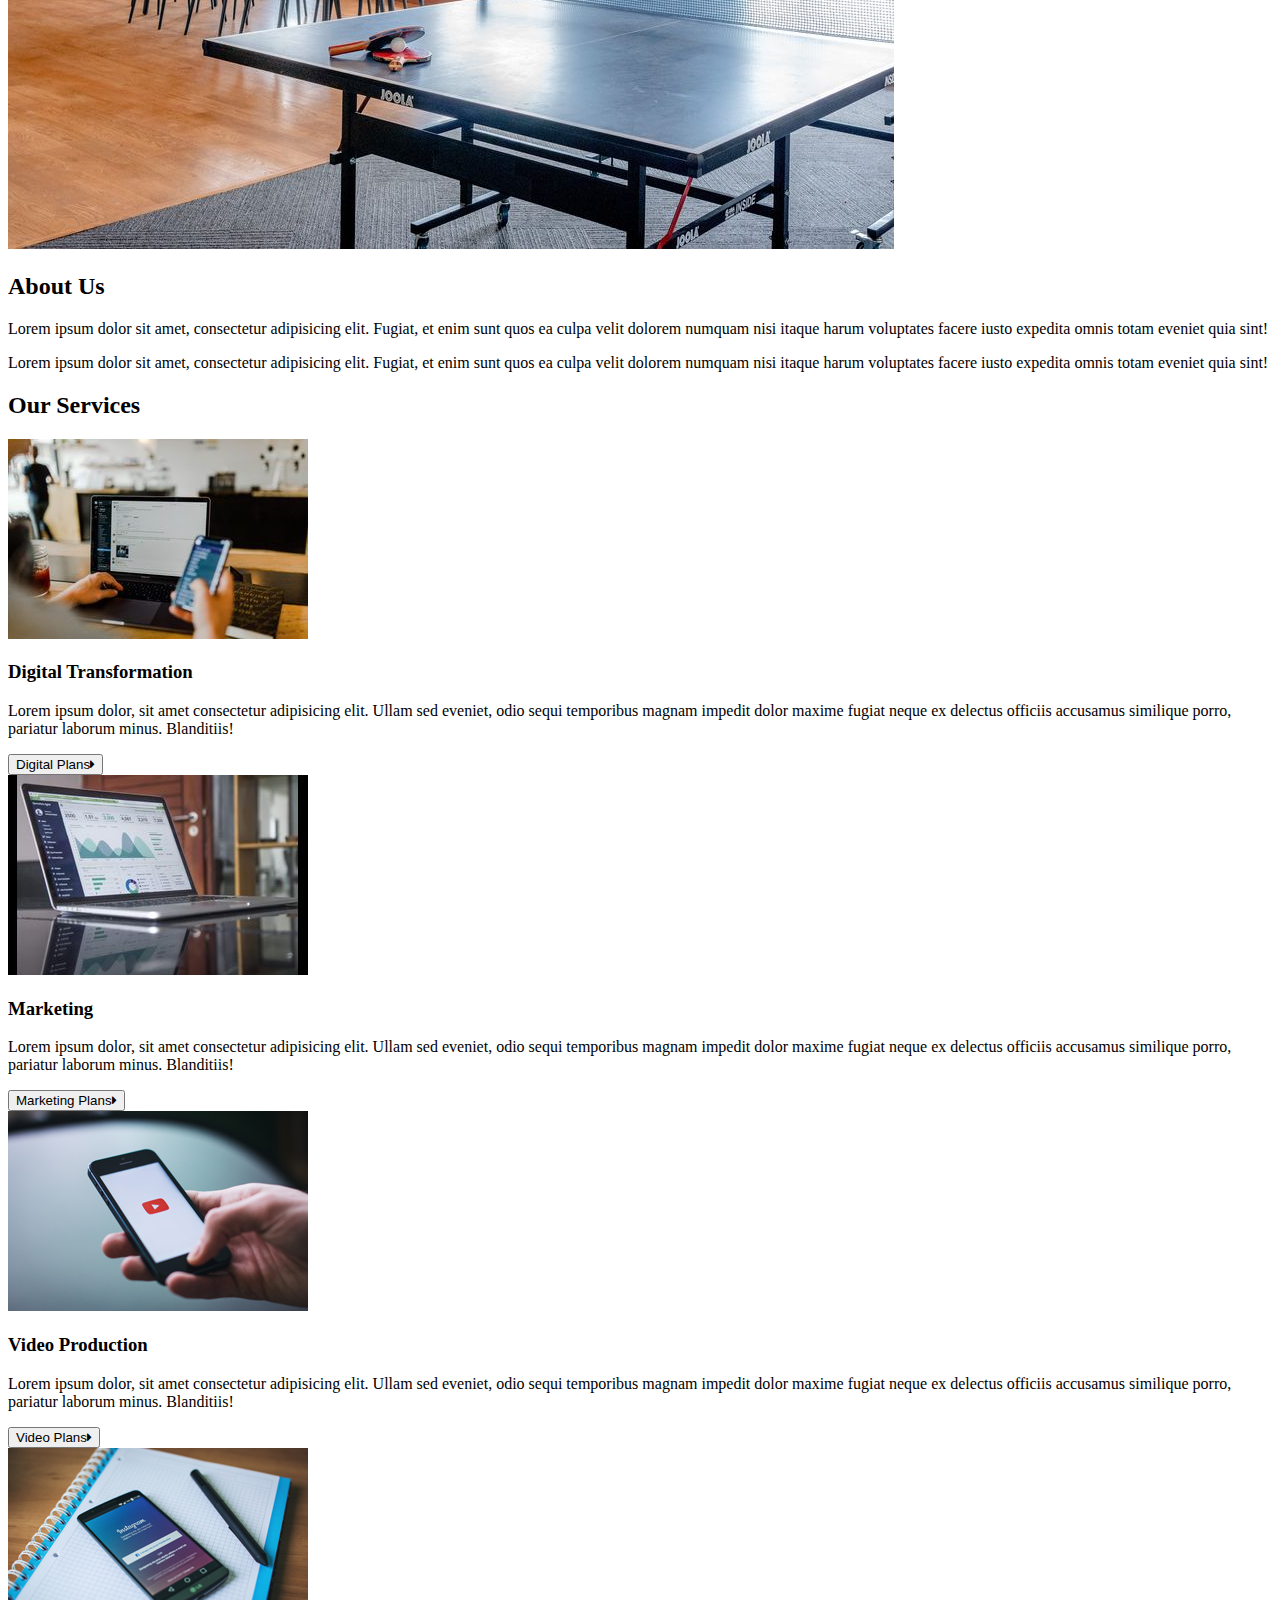
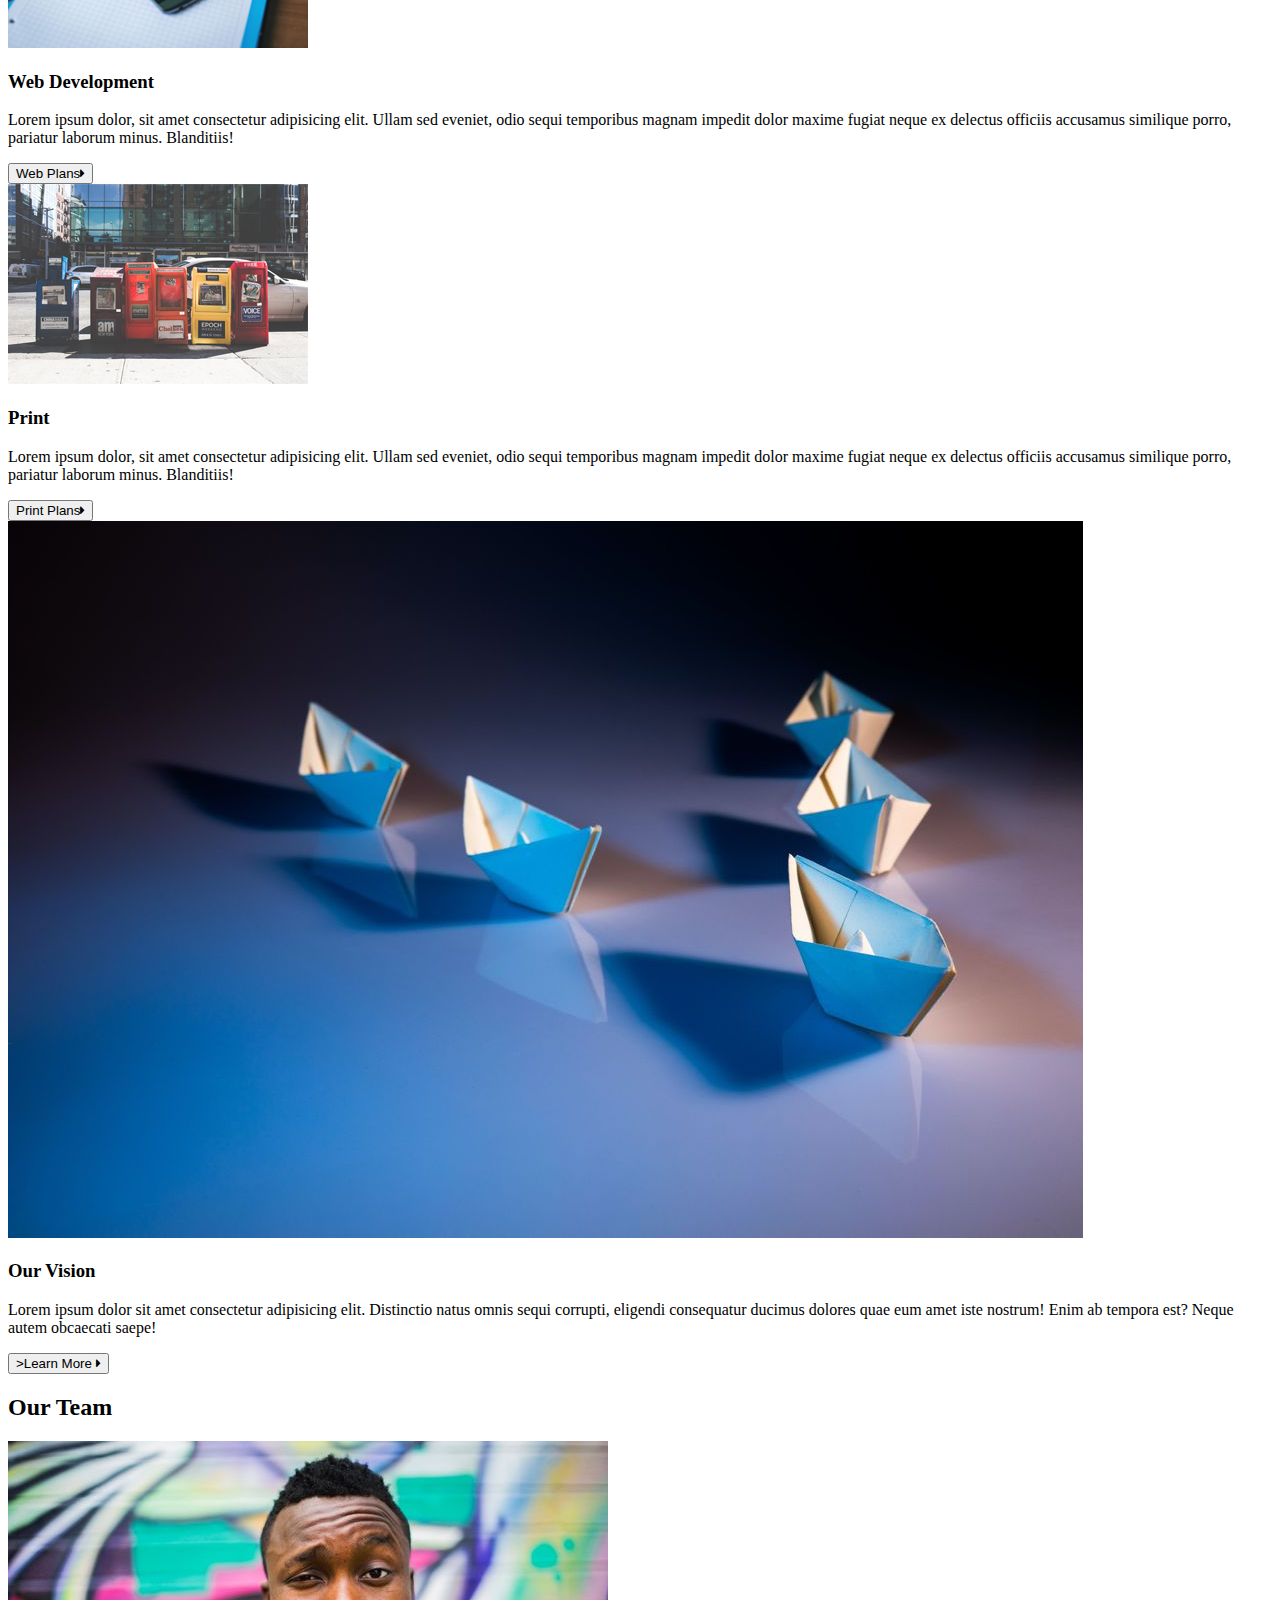
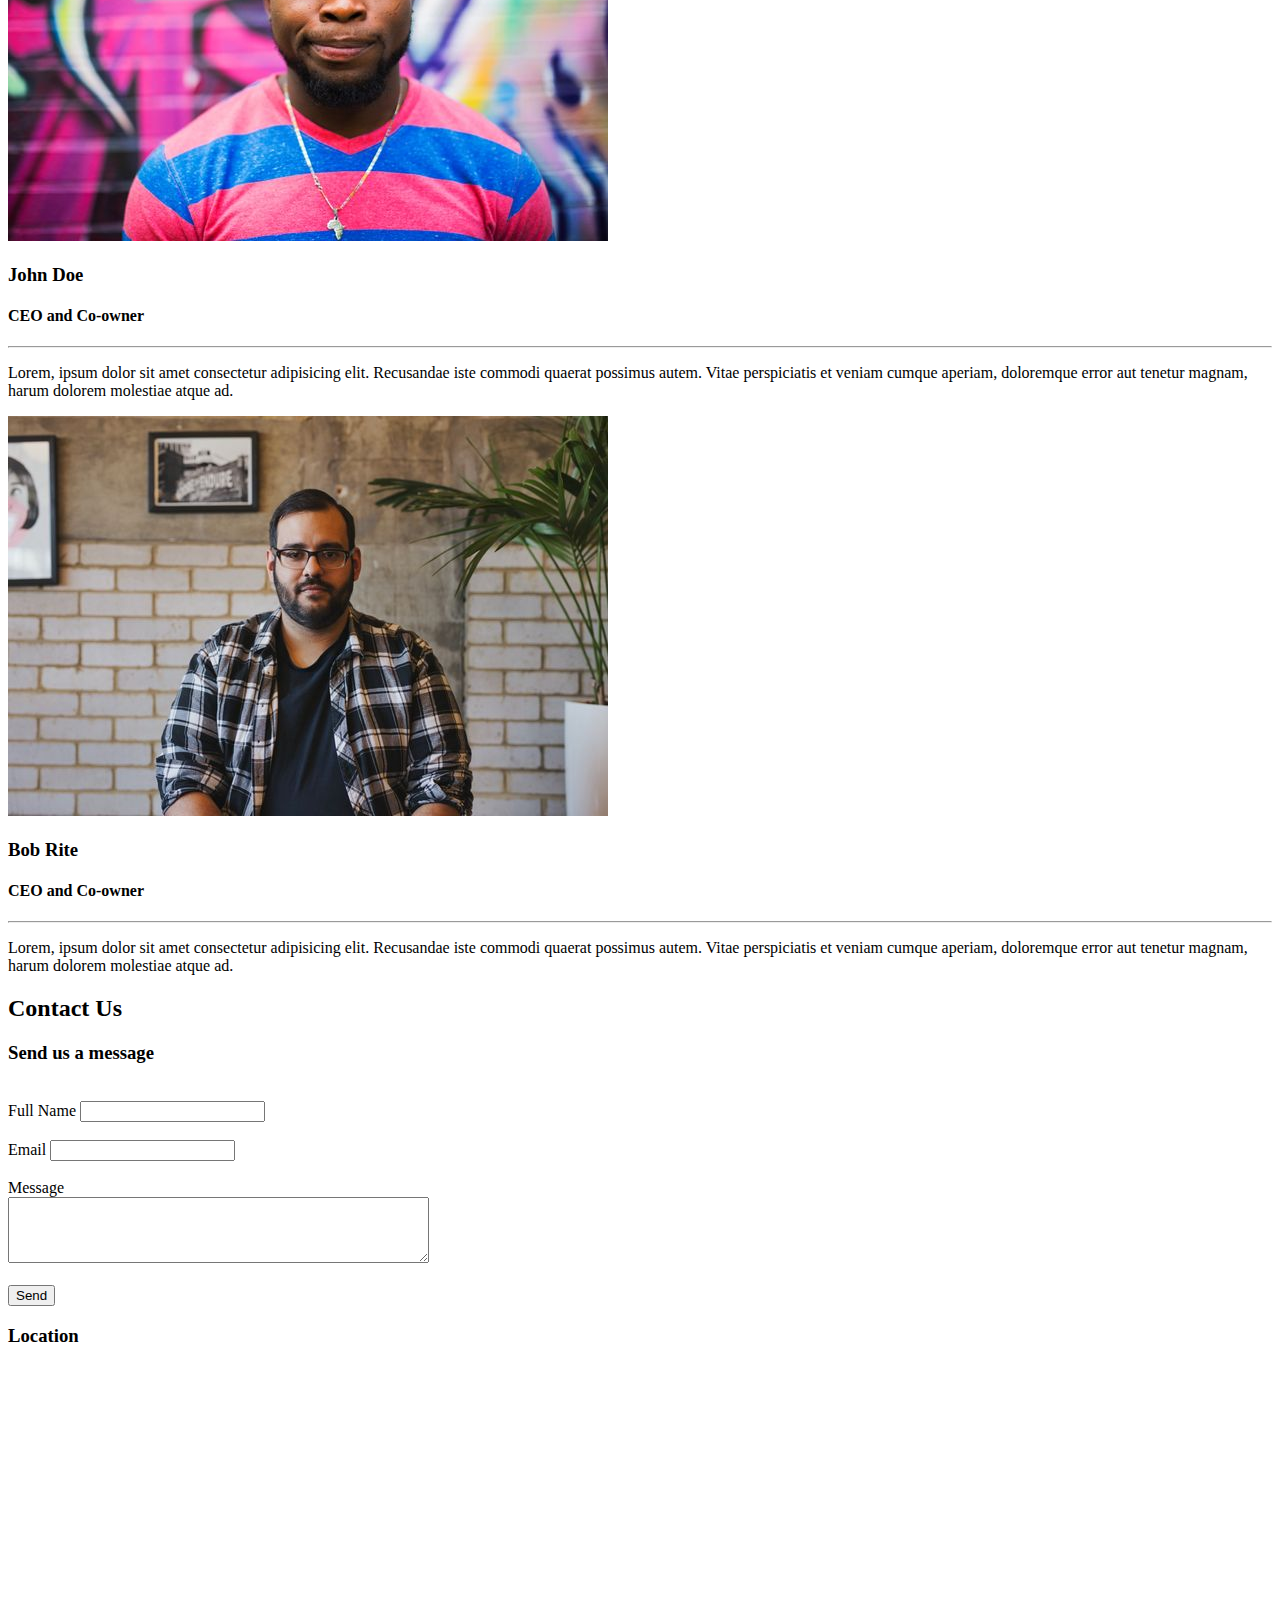
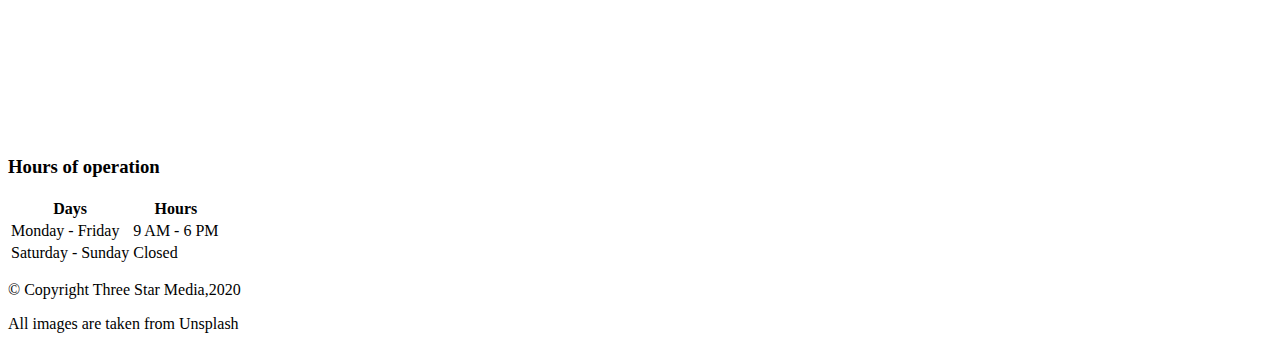
==== commit 7d8ca03d: "last change for html" ====
--- a/final-project/index.html
+++ b/final-project/index.html
@@ -1,276 +1,323 @@
 <!DOCTYPE html>
 <html lang="zxx">
+
 <head>
     <meta charset="UTF-8">
     <meta http-equiv="X-UA-Compatible" content="IE=edge">
     <meta name="viewport" content="width=device-width, initial-scale=1.0">
+    <!-- Reset css-->
+    <link href="css/reset.css" rel="stylesheet">
+    <!-- google font  -->
+    <link rel="preconnect" href="https://fonts.googleapis.com">
+    <link rel="preconnect" href="https://fonts.gstatic.com" crossorigin>
+    <link
+        href="https://fonts.googleapis.com/css2?family=Open+Sans:ital,wght@0,300;0,400;0,500;0,600;0,700;0,800;1,300;1,400;1,500;1,600;1,700;1,800&display=swap"
+        rel="stylesheet">
     <!-- Icons stylesheet -->
     <link rel="stylesheet" href="https://cdnjs.cloudflare.com/ajax/libs/font-awesome/4.7.0/css/font-awesome.min.css">
-
     <!-- Custom stylesheet -->
     <link rel="stylesheet" href="css/main.css">
     <title>Final-Project</title>
 </head>
+
 <body>
     <div class="wrapper">
-         <!-- Adding backgrond-image and properties in the HTML -->
-         <header>
+        <!-- Adding backgrond-image and properties in the HTML -->
+        <header>
             <!-- Image tag with heading -->
             <div class="headerbg">
-                <nav>                    
-                        <div class="logo-image">
-                            <img src="images/logo.png" alt="star logo">
-                        </div>
-    
-                        <div class="items">
-                            <a class="active" href="#home">Home</a>
-                            <a href="#aboutus">About Us</a>
-                            <a href="#services">Services</a>
-                            <a href="#team">Team</a>
-                            <a href="#contact">Contact</a>
-                        </div>
-
-                        <div class="search-icon">
+                <nav>
+                    <ul>
+                        <!-- Adding logo image -->
+                        <li><img src="images/logo.png" alt="star logo"></li>
+
+                        <!-- Navigation bar included Home, about us, Services, Team and contact -->
+                        <li><a class="active" href="#home">Home</a></li>
+                        <li><a href="#aboutus">About Us</a></li>
+                        <li><a href="#services">Services</a></li>
+                        <li><a href="#team">Team</a></li>
+                        <li><a href="#contact">Contact</a></li>
+
+                        <!-- Search bar with search icon -->
+                        <li class="search-icon">
                             <form action="/action_page.php">
                                 <input type="search" placeholder="Search">
                                 <label class="icon">
                                     <span class="fa fa-search"></span>
                                 </label>
                             </form>
-                        </div>
-                    
-                </nav> 
-                <div class="container-header">
-                    <img src="images/main-banner.jpg" alt="star media">
-                    
-                    <!-- Adding text welcome with button inside the box -->
-                    <div class="box box1" id="home">
-                        <div class="header-text">
+                        </li>
+                    </ul>
+            </nav>
+            <div class="container-header">
+                <img src="images/main-banner.jpg" alt="star media">
+
+                <!-- Adding text welcome with button inside the box -->
+                <div class="box box1" id="home">
+                    <div class="header-text">
                         <h1>Welcome to Three Star Media</h1>
-                        <p>Lorem ipsum dolor sit amet consectetur adipisicing elit. Ab ratione distinctio amet fugiat optio animi quod eveniet harum numquam? Tempore sint earum, corporis ipsa laboriosam ipsum explicabo quia asperiores rem.</p>
-            
-                        <button onclick="document.location='default.asp'" style="font-size:14px">Connect with us <i class="fa fa-caret-right" style="font-size:24px"></i></button>
-                        </div>
+                        <p>Lorem ipsum dolor sit amet consectetur adipisicing elit. Ab ratione distinctio amet
+                            fugiat optio animi quod eveniet harum numquam? Tempore sint earum, corporis ipsa
+                            laboriosam ipsum explicabo quia asperiores rem.</p>
+
+                        <button onclick="window.location='#contact'">Connect with us <i class="fa fa-caret-right"></i></button>
                     </div>
                 </div>
             </div>
-        </header>
-
-        <!--Body sections are included about us, Our services, Our team, Contact Us -->
-        <div class="body-wrapper">
-            <Main>
-                <!-- About us section -->
-                <article>
-                    <div class="bg-aboutus" id="aboutus">
-                        <div class="box box2">
-
-                            <!-- adding table tennis image on the About Us page -->
-                            <div class="aboutus-image">
-                                <img src="images/about-us.jpg" alt="About us" id="tabletennis">
-                            </div>
-
-                            <!-- Adding Text about us -->
-                            <div class="text-aboutus">
-                                <h2>About Us</h2>
-                                <p>Lorem ipsum dolor sit amet, consectetur adipisicing elit. Fugiat, et enim sunt quos ea culpa velit dolorem numquam nisi itaque harum voluptates facere iusto expedita omnis totam eveniet quia sint!</p>
-        
-                                <p>Lorem ipsum dolor sit amet, consectetur adipisicing elit. Fugiat, et enim sunt quos ea culpa velit dolorem numquam nisi itaque harum voluptates facere iusto expedita omnis totam eveniet quia sint!</p>
-                            </div>
-                        </div>
-                    </div>
-                </article>
-
-                <!-- Our services Section -->
-                <article>
-                    <div class="bg-ourservices" id="services">
-                        <div class="field">
-                            <div class="block">
-                                <h2>Our Services</h2>
-                            </div>
-                            <!-- Digital Transformation information -->
-                            <div class="block">
+    </div>
+    </header>
+
+    <!--Body sections are included about us, Our services, Our team, Contact Us -->
+    <div class="body-wrapper">
+        <Main>
+            <!-- About us section -->
+            <article>
+                <div class="bg-aboutus" id="aboutus">
+                    <div class="box box2">
+
+                        <!-- adding table tennis image on the About Us page -->
+                        <div class="aboutus-image">
+                            <img src="images/about-us.jpg" alt="About us" id="tabletennis">
+                        </div>
+
+                        <!-- Adding Text about us -->
+                        <div class="text-aboutus">
+                            <h2>About Us</h2>
+                            <p>Lorem ipsum dolor sit amet, consectetur adipisicing elit. Fugiat, et enim sunt quos
+                                ea culpa velit dolorem numquam nisi itaque harum voluptates facere iusto expedita
+                                omnis totam eveniet quia sint!</p>
+
+                            <p>Lorem ipsum dolor sit amet, consectetur adipisicing elit. Fugiat, et enim sunt quos
+                                ea culpa velit dolorem numquam nisi itaque harum voluptates facere iusto expedita
+                                omnis totam eveniet quia sint!</p>
+                        </div>
+                    </div>
+                </div>
+            </article>
+
+            <!-- Our services Section -->
+            <article>
+                <div class="bg-ourservices" id="services">
+                    <div class="service">
+                        <div class="ourservices">
+                            <h2>Our Services</h2>
+                        </div>
+                        <!-- Digital Transformation information -->
+                        <section>
+                            <div class="digital">
                                 <!-- adding Image of Digital -->
-                                <img src="images/digital.jpg" alt="DigitalTransformation" id="dgtrans" width="430" height="287">
-        
+                                <img src="images/digital.jpg" alt="DigitalTransformation" id="dgtrans">
+
                                 <!-- adding text of Digital Transformation -->
                                 <h3> Digital Transformation</h3>
-                                <p>Lorem ipsum dolor, sit amet consectetur adipisicing elit. Ullam sed eveniet, odio sequi temporibus magnam impedit dolor maxime fugiat neque ex delectus officiis accusamus similique porro, pariatur laborum minus. Blanditiis!</p>
+                                <p>Lorem ipsum dolor, sit amet consectetur adipisicing elit. Ullam sed eveniet, odio
+                                    sequi temporibus magnam impedit dolor maxime fugiat neque ex delectus officiis
+                                    accusamus similique porro, pariatur laborum minus. Blanditiis!</p>
                                 <!-- adding Digital plan button -->
-                                <button onclick="document.location='default.asp'" style="font-size:14px">Digital Plans <i class="fa fa-caret-right" style="font-size:24px"></i></button>
-                            </div>
-
-                            <!-- Marketing information -->
-                            <div class="block">
+                                <button type="button">Digital Plans<i class="fa fa-caret-right"></i></button>
+                            </div>
+                        </section>
+
+                        <!-- Marketing information -->
+                        <section>
+                            <div class="marketing">
                                 <!-- adding Image of Marketing -->
-                                <img src="images/marketing.jpg" alt="Marketing" id="mk" width="430" height="287">
-        
+                                <img src="images/marketing.jpg" alt="Marketing" id="mk">
+
                                 <!-- adding text of Marketing -->
                                 <h3> Marketing</h3>
-                                <p>Lorem ipsum dolor, sit amet consectetur adipisicing elit. Ullam sed eveniet, odio sequi temporibus magnam impedit dolor maxime fugiat neque ex delectus officiis accusamus similique porro, pariatur laborum minus. Blanditiis!</p>
+                                <p>Lorem ipsum dolor, sit amet consectetur adipisicing elit. Ullam sed eveniet, odio
+                                    sequi temporibus magnam impedit dolor maxime fugiat neque ex delectus officiis
+                                    accusamus similique porro, pariatur laborum minus. Blanditiis!</p>
                                 <!-- adding Marketing plans button -->
-                                <button onclick="document.location='default.asp'" style="font-size:14px">Marketing Plans <i class="fa fa-caret-right" style="font-size:24px"></i></button>
-                            </div>
-
-                            <!-- Video Production information -->
-                            <div class="block">
+                                <button type="button">Marketing Plans<i class="fa fa-caret-right"></i></button>
+                            </div>
+                        </section>
+
+                        <!-- Video Production information -->
+                        <section>
+                            <div class="video">
                                 <!-- adding Image of Video Production -->
-                                    <img src="images/video.jpg" alt="Video Production" id="vdo" width="286" height="191">
-            
+                                <img src="images/video.jpg" alt="Video Production" id="vdo">
+
                                 <!-- adding text of Video Production  -->
-                                    <h3>Video Production</h3>
-                                    <p>Lorem ipsum dolor, sit amet consectetur adipisicing elit. Ullam sed eveniet, odio sequi temporibus magnam impedit dolor maxime fugiat neque ex delectus officiis accusamus similique porro, pariatur laborum minus. Blanditiis!</p>
+                                <h3>Video Production</h3>
+                                <p>Lorem ipsum dolor, sit amet consectetur adipisicing elit. Ullam sed eveniet, odio
+                                    sequi temporibus magnam impedit dolor maxime fugiat neque ex delectus officiis
+                                    accusamus similique porro, pariatur laborum minus. Blanditiis!</p>
 
                                 <!-- adding Video Plans  button -->
-                                    <button onclick="document.location='default.asp'" style="font-size:14px">Video Plans <i class="fa fa-caret-right" style="font-size:24px"></i></button>
-                            </div>
-
-                            <!-- Web Development information -->
-                            <div class="block">
+                                <button type="button">Video Plans<i class="fa fa-caret-right"></i></button>
+                            </div>
+                        </section>
+
+                        <!-- Web Development information -->
+                        <section>
+                            <div class="web">
                                 <!-- adding Image of Web Development -->
-                                    <img src="images/web.jpg" alt="Web Development" id="web" width="286" height="191">
-            
+                                <img src="images/web.jpg" alt="Web Development" id="web">
+
                                 <!-- adding text of Web Development  -->
-                                    <h3>Web Development</h3>
-                                    <p>Lorem ipsum dolor, sit amet consectetur adipisicing elit. Ullam sed eveniet, odio sequi temporibus magnam impedit dolor maxime fugiat neque ex delectus officiis accusamus similique porro, pariatur laborum minus. Blanditiis!</p>
+                                <h3>Web Development</h3>
+                                <p>Lorem ipsum dolor, sit amet consectetur adipisicing elit. Ullam sed eveniet, odio
+                                    sequi temporibus magnam impedit dolor maxime fugiat neque ex delectus officiis
+                                    accusamus similique porro, pariatur laborum minus. Blanditiis!</p>
 
                                 <!-- adding Web Plans button -->
-                                    <button onclick="document.location='default.asp'" style="font-size:14px">Web Plans <i class="fa fa-caret-right" style="font-size:24px"></i></button>
-                            </div>
-
-                            <!-- Print information -->
-                            <div class="block">
+                                <button type="button">Web Plans<i class="fa fa-caret-right"></i></button>
+                            </div>
+                        </section>
+
+                        <!-- Print information -->
+                        <section>
+                            <div class="print">
                                 <!-- adding Image of Print -->
-                                    <img src="images/print.jpg" alt="Print" id="print" width="286" height="191">
-            
+                                <img src="images/print.jpg" alt="Print" id="print">
+
                                 <!-- adding text of Print  -->
-                                    <h3>Print</h3>
-                                    <p>Lorem ipsum dolor, sit amet consectetur adipisicing elit. Ullam sed eveniet, odio sequi temporibus magnam impedit dolor maxime fugiat neque ex delectus officiis accusamus similique porro, pariatur laborum minus. Blanditiis!</p>
+                                <h3>Print</h3>
+                                <p>Lorem ipsum dolor, sit amet consectetur adipisicing elit. Ullam sed eveniet, odio
+                                    sequi temporibus magnam impedit dolor maxime fugiat neque ex delectus officiis
+                                    accusamus similique porro, pariatur laborum minus. Blanditiis!</p>
                                 <!-- adding Print Plans button -->
-                                    <button onclick="document.location='default.asp'" style="font-size:14px">Print Plans <i class="fa fa-caret-right" style="font-size:24px"></i></button>
-                            </div>
-                        </div>
-                    </div>
-                </article>
-
-                <!-- Our vision -->
-                <article>
-                    <!-- text overlay-image -->
-                    <div class="container-vision">
-                        <img src="images/vision.jpg" alt="bg-vision">
-
-                        <div class="text-vision">
-                            <h3>Our Vision</h3>
-                            <p>Lorem ipsum dolor sit amet consectetur adipisicing elit. Distinctio natus omnis sequi corrupti, eligendi consequatur ducimus dolores quae eum amet iste nostrum! Enim ab tempora est? Neque autem obcaecati saepe!</p>
-                            
-                            <button onclick="document.location='default.asp'" style="font-size:14px">Learn More <i class="fa fa-caret-right"  style="font-size:24px"> </i></button>
-                        </div>
-                    </div>
-                </article>
-
-                <!-- Our Team -->
-                <article>
-                    <div class="bg-team" id="team">
-                        <div class="team">
-                            <div class="container-box"> 
-                                <h2>Our Team</h2>
-                            </div>
-        
-                            <!-- Biology of John Doe -->
-                            <div class="container-box">
-                                <img src="images/john.jpg" alt="John Doe" id="jd" width="450" height="300">
-                            </div>
-        
-                            <div class="container-box">
-                                <h3>John Doe</h3>
+                                <button type="button">Print Plans<i class="fa fa-caret-right"></i></button>
+                            </div>
+                        </section>
+                    </div>
+                </div>
+            </article>
+
+            <!-- Our vision -->
+            <article>
+                <!-- text overlay-image -->
+                <div class="container-vision">
+                    <img src="images/vision.jpg" alt="bg-vision">
+
+                    <div class="text-vision">
+                        <h3>Our Vision</h3>
+                        <p>Lorem ipsum dolor sit amet consectetur adipisicing elit. Distinctio natus omnis sequi
+                            corrupti, eligendi consequatur ducimus dolores quae eum amet iste nostrum! Enim ab
+                            tempora est? Neque autem obcaecati saepe!</p>
+
+                        <button type="button">>Learn More <i class="fa fa-caret-right"></i></button>
+                    </div>
+                </div>
+            </article>
+
+            <!-- Our Team -->
+            <article>
+                <div class="bg-team" id="team">
+                    <div class="team">
+                        <div class="container-box">
+                            <h2>Our Team</h2>
+                        </div>
+
+                        <!-- Biology of John Doe -->
+                        <div class="container-box">
+                            <img src="images/john.jpg" alt="John Doe" id="jd">
+                        </div>
+
+                        <div class="container-box">
+                            <h3>John Doe</h3>
+                            <h4>CEO and Co-owner</h4>
+                            <hr>
+                            <p>Lorem, ipsum dolor sit amet consectetur adipisicing elit. Recusandae iste commodi
+                                quaerat possimus autem. Vitae perspiciatis et veniam cumque aperiam, doloremque
+                                error aut tenetur magnam, harum dolorem molestiae atque ad.</p>
+                        </div>
+
+                        <!-- Biology of Bob Rite -->
+                        <div class="container-box">
+                            <img src="images/bob.jpg" alt="Bob Rite" id="br">
+                        </div>
+
+                        <div class="container-box">
+                            <div class="box">
+                                <h3>Bob Rite</h3>
                                 <h4>CEO and Co-owner</h4>
-                                <p>Lorem, ipsum dolor sit amet consectetur adipisicing elit. Recusandae iste commodi quaerat possimus autem. Vitae perspiciatis et veniam cumque aperiam, doloremque error aut tenetur magnam, harum dolorem molestiae atque ad.</p>
-                            </div>
-
-                            <!-- Biology of Bob Rite -->
-                            <div class="container-box">
-                                <img src="images/bob.jpg" alt="Bob Rite" id="br" width="450" height="300">
-                            </div>
-        
-                            <div class="container-box">
-                                <div class="box">
-                                    <h3>Bob Rite</h3>
-                                    <h4>CEO and Co-owner</h4>
-                                    <p>Lorem, ipsum dolor sit amet consectetur adipisicing elit. Recusandae iste commodi quaerat possimus autem. Vitae perspiciatis et veniam cumque aperiam, doloremque error aut tenetur magnam, harum dolorem molestiae atque ad.</p>
+                                <hr>
+                                <p>Lorem, ipsum dolor sit amet consectetur adipisicing elit. Recusandae iste commodi
+                                    quaerat possimus autem. Vitae perspiciatis et veniam cumque aperiam, doloremque
+                                    error aut tenetur magnam, harum dolorem molestiae atque ad.</p>
+                            </div>
+                        </div>
+                    </div>
+                </div>
+            </article>
+
+            <!-- Contact Us -->
+            <article>
+                <div class="bg-contact" id="contact">
+                    <div class="contact">
+                        <div class="container-contact">
+                            <h2>Contact Us</h2>
+                        </div>
+
+                        <!-- Send us a message -->
+                        <div class="container-contact">
+                            <h3>Send us a message</h3><br>
+
+                            <!-- adding form of Fullname, Email and message  -->
+                            <form action="#" method="get">
+                                <label for="fullname">Full Name</label>
+                                <input type="text" id="fullname" name="fname"><br><br>
+
+                                <label for="email">Email</label>
+                                <input type="email" id="email" name="email"><br><br>
+
+                                <label for="freeform">Message</label><br>
+                                <textarea name="freeform" id="freeform" cols="50" rows="4"></textarea><br><br>
+
+                                <div class="button">
+                                    <input type="submit" value="Send">
                                 </div>
-                            </div>
-                        </div>
-                    </div>
-                </article>
-
-                <!-- Contact Us -->
-                <article>
-                    <div class="bg-contact" id="contact">
-                        <div class="contact">
-                            <div class="container-contact"> 
-                                <h2>Contact Us</h2>
-                            </div>
-        
-                            <!-- Send us a message -->
-                            <div class="container-contact">
-                                <h3>Send us a message</h3><br>
-        
-                                <!-- adding form of Fullname, Email and message  -->
-                                <form action="#" method="get">
-                                    <label for="fullname">Full Name</label>
-                                    <input type="text" id="fullname" name="fname"><br><br>
-        
-                                    <label for="email">Email</label>
-                                    <input type="email" id="email" name="email"><br><br>
-        
-                                    <label for="freeform">Message</label><br>
-                                    <textarea name="freeform" id="freeform" cols="50" rows="4"></textarea><br><br>
-        
-                                    <div class="button">
-                                        <input type="submit" value="Send">
-                                    </div>
-                                </form>       
-                            </div>
-
-                            <!-- Location -->
-                            <div class="container-contact">
-                                <h3>Location</h3><br>
-        
-                                <!-- adding map -->
-                                <iframe src="https://www.google.com/maps/embed?pb=!1m18!1m12!1m3!1d2803.9447375322197!2d-75.7549368!3d45.349927799999996!2m3!1f0!2f0!3f0!3m2!1i1024!2i768!4f13.1!3m3!1m2!1s0x4cce0718cc4a6ad7%3A0xc6cc467725843e2b!2sAlgonquin%20College%20Ottawa%20Campus!5e0!3m2!1sen!2sca!4v1669499366854!5m2!1sen!2sca" width="400" height="350" style="border:0;" allowfullscreen="" loading="lazy" referrerpolicy="no-referrer-when-downgrade"></iframe> 
-                            </div>
-
-                            <!-- Hours of operation -->
-                            <div class="container-contact">
-                                <h3>Hours of operation</h3>
-
-                                <!-- creates table of operation's hours -->
-                                <table style="width: 100%;">
-                                    <tr>
-                                        <th>Days</th>
-                                        <th>Hours</th>
-                                    </tr>
-                                    <tr>
-                                        <td>Monday - Friday</td>
-                                        <td>9 AM - 6 PM</td>
-                                    </tr>
-                                    <tr>
-                                        <td>Saturday - Sunday</td>
-                                        <td>Closed</td>
-                                    </tr>
-                                </table>
-                            </div>
-                        </div>
-                    </div>
-                </article> 
-            </Main>
+                            </form>
+                        </div>
+
+                        <!-- Location -->
+                        <div class="container-contact">
+                            <h3>Location</h3><br>
+
+                            <!-- adding map -->
+                            <iframe
+                                src="https://www.google.com/maps/embed?pb=!1m18!1m12!1m3!1d2803.9447375322197!2d-75.7549368!3d45.349927799999996!2m3!1f0!2f0!3f0!3m2!1i1024!2i768!4f13.1!3m3!1m2!1s0x4cce0718cc4a6ad7%3A0xc6cc467725843e2b!2sAlgonquin%20College%20Ottawa%20Campus!5e0!3m2!1sen!2sca!4v1669499366854!5m2!1sen!2sca"
+                                width="400" height="350" style="border:0;" allowfullscreen="" loading="lazy"
+                                referrerpolicy="no-referrer-when-downgrade"></iframe>
+                        </div>
+
+                        <!-- Hours of operation -->
+                        <div class="container-contact">
+                            <h3>Hours of operation</h3>
+
+                            <!-- creates table of operation's hours -->
+                            <table>
+                                <tr>
+                                    <th>Days</th>
+                                    <th>Hours</th>
+                                </tr>
+                                <tr>
+                                    <td>Monday - Friday</td>
+                                    <td>9 AM - 6 PM</td>
+                                </tr>
+                                <tr>
+                                    <td>Saturday - Sunday</td>
+                                    <td>Closed</td>
+                                </tr>
+                            </table>
+                        </div>
+                    </div>
+                </div>
+            </article>
+        </Main>
+    </div>
+    <!-- Set copy right in the footer -->
+    <footer>
+        <div class="bg-footer">
+            <p>&copy; Copyright Three Star Media,2020</p>
+            <P>All images are taken from Unsplash</P>
         </div>
-        <!-- Set copy right in the footer -->
-        <footer>
-            <div class="bg-footer">
-                <p>&copy; Copyright Three Star Media,2020</p>
-                <P>All images are taken from Unsplash</P>
-            </div>
-        </footer>
-    </div>   
+    </footer>
+    </div>
 </body>
+
 </html>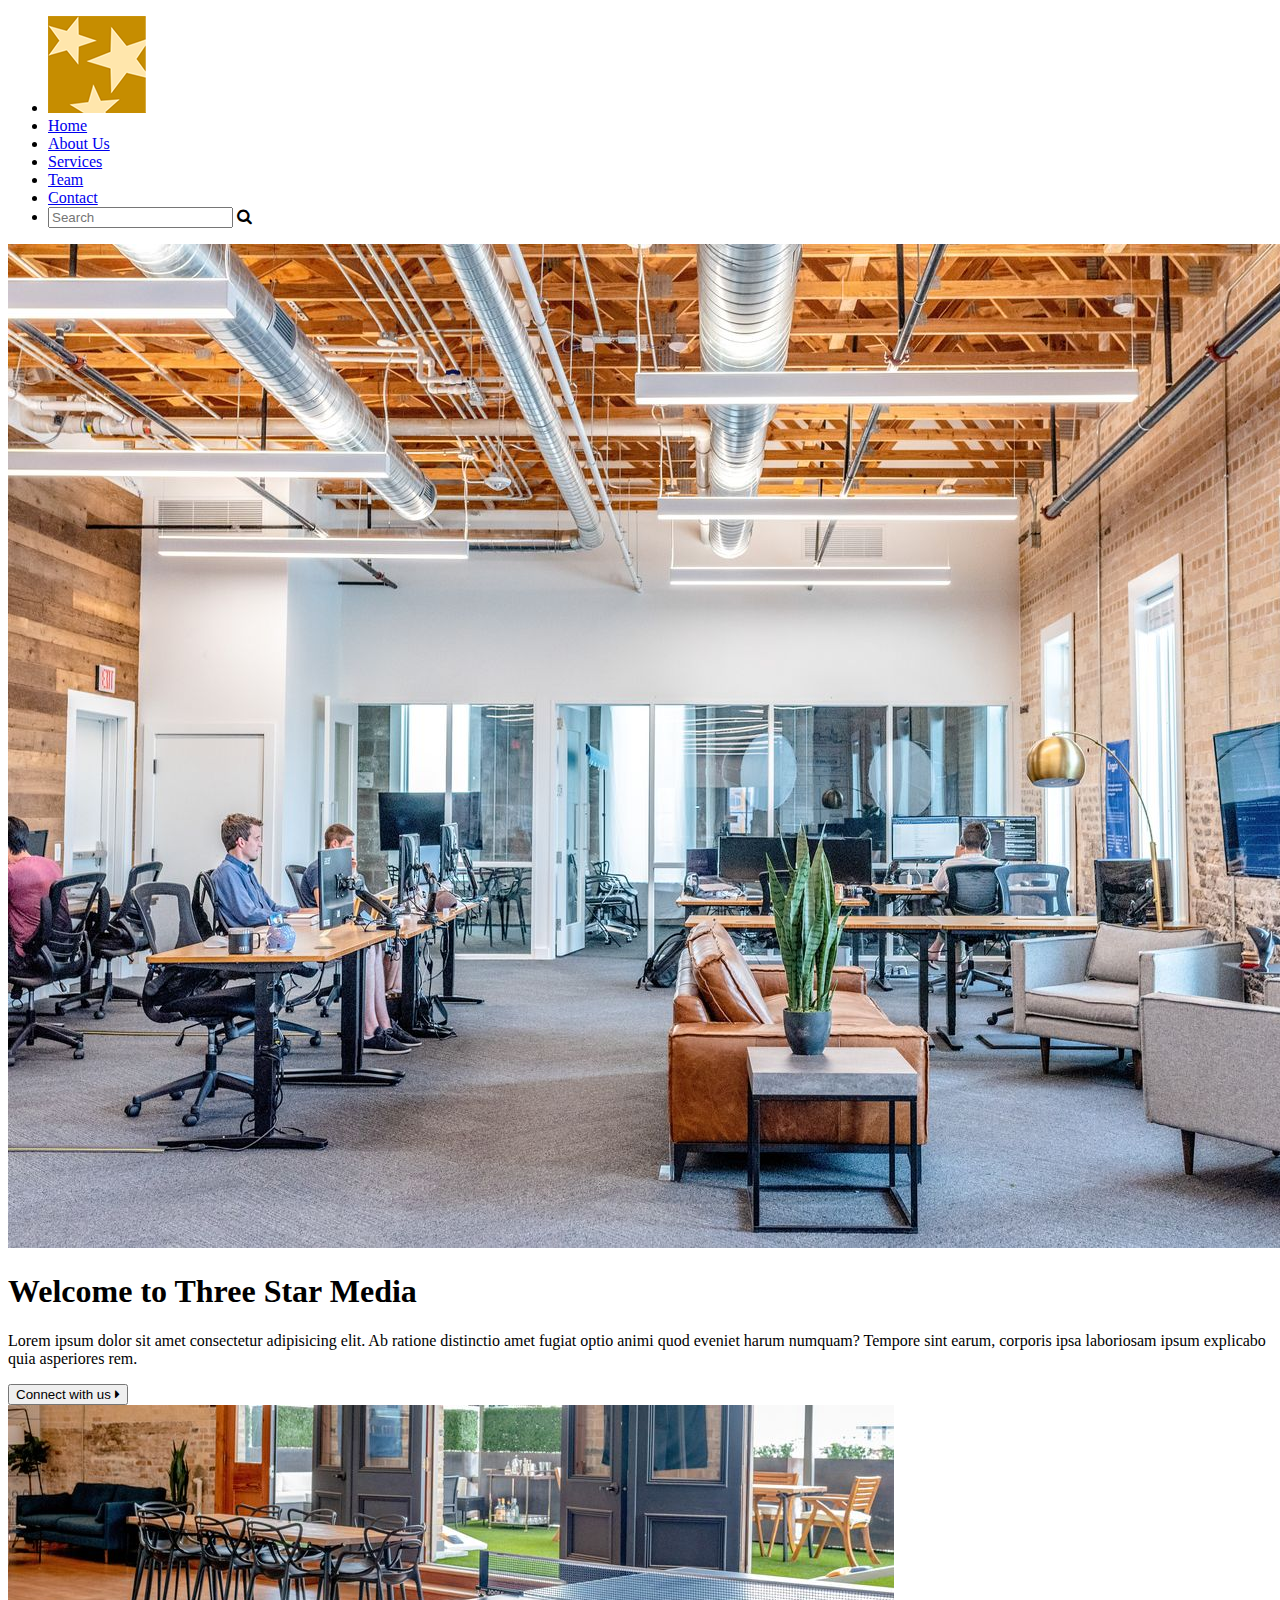
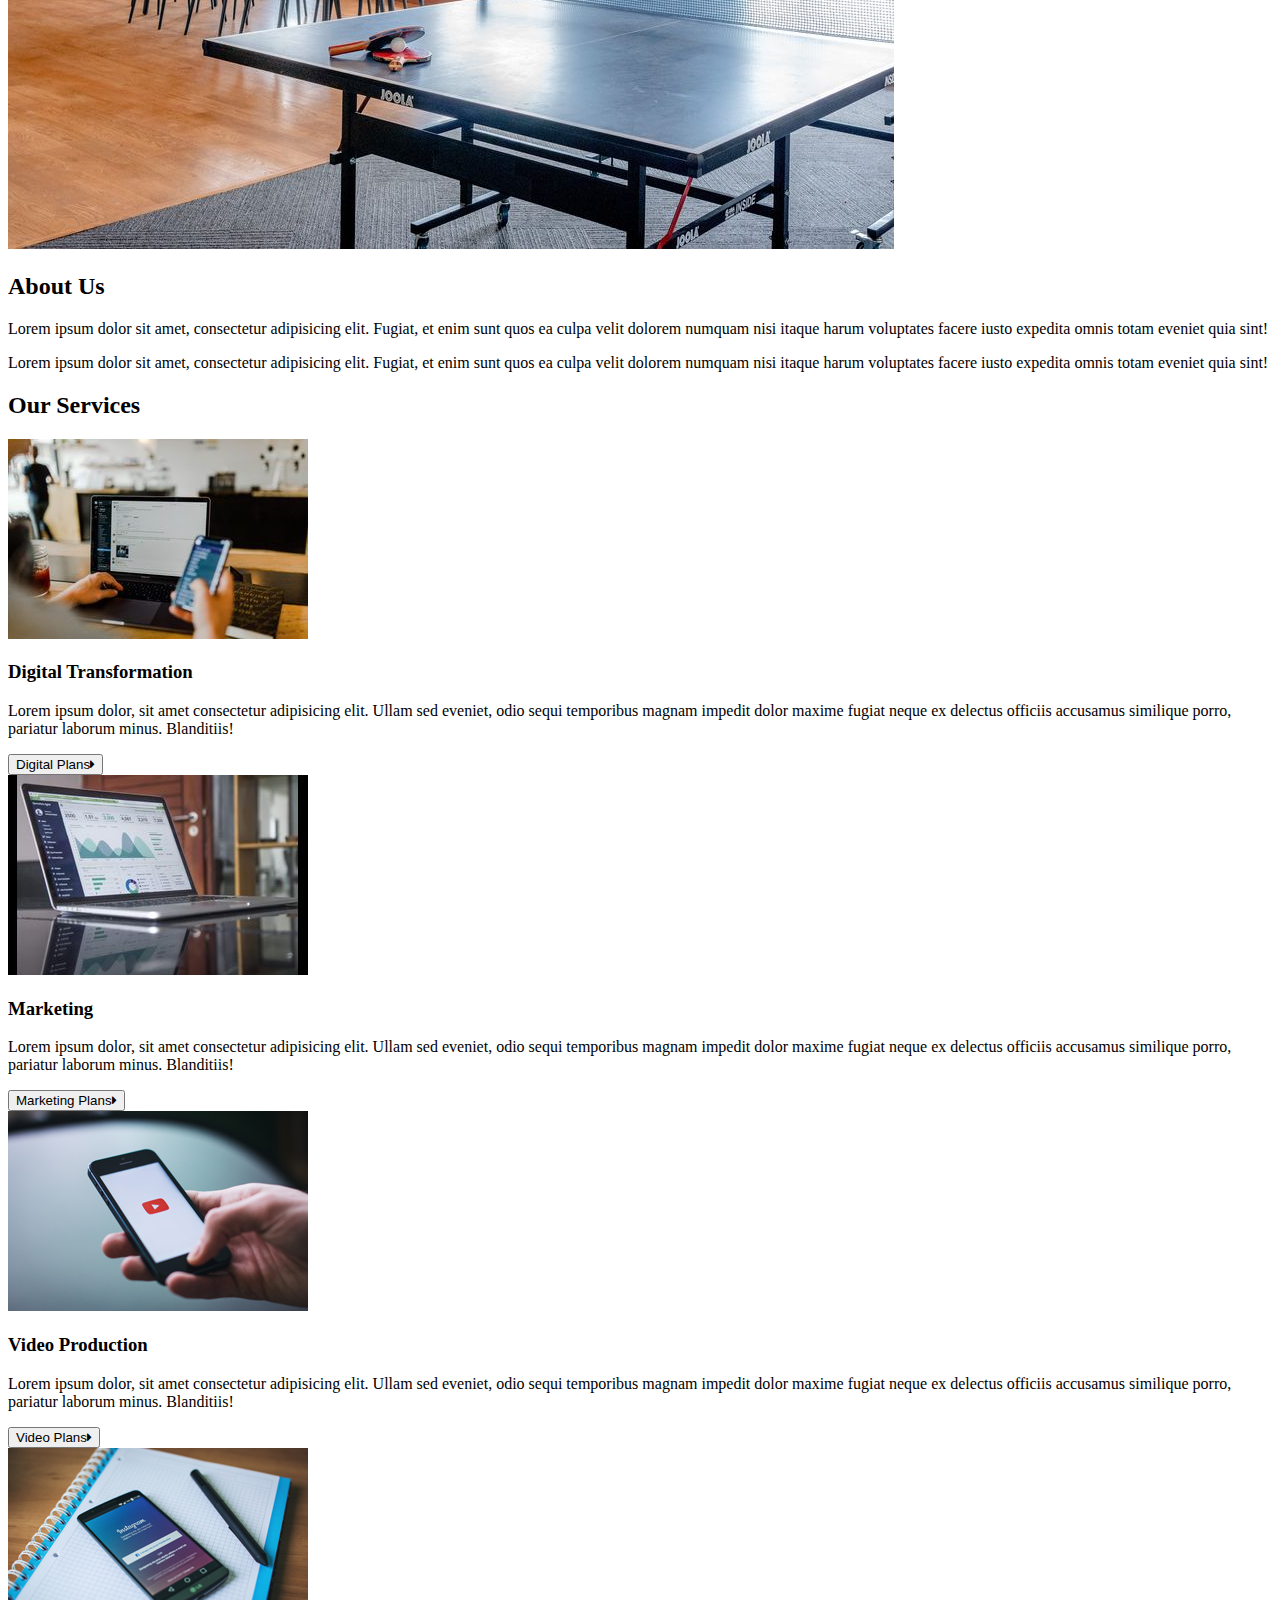
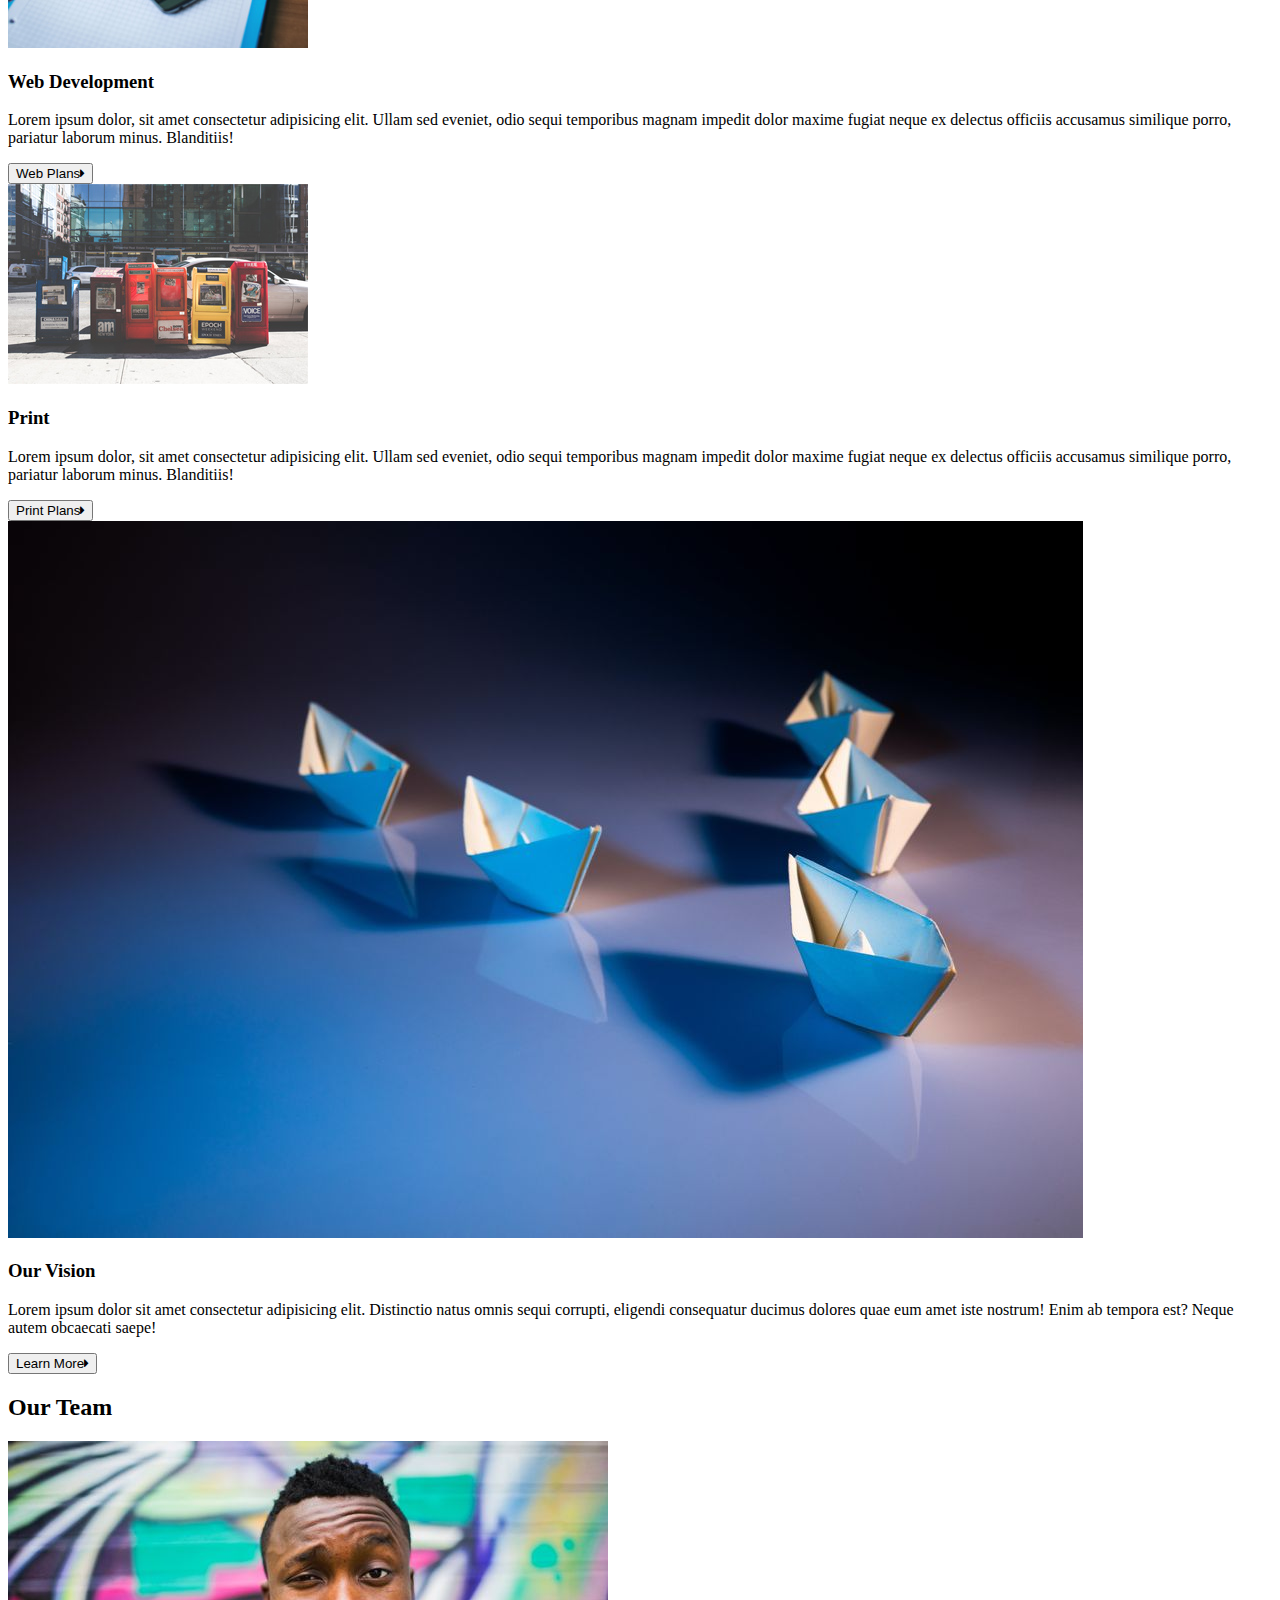
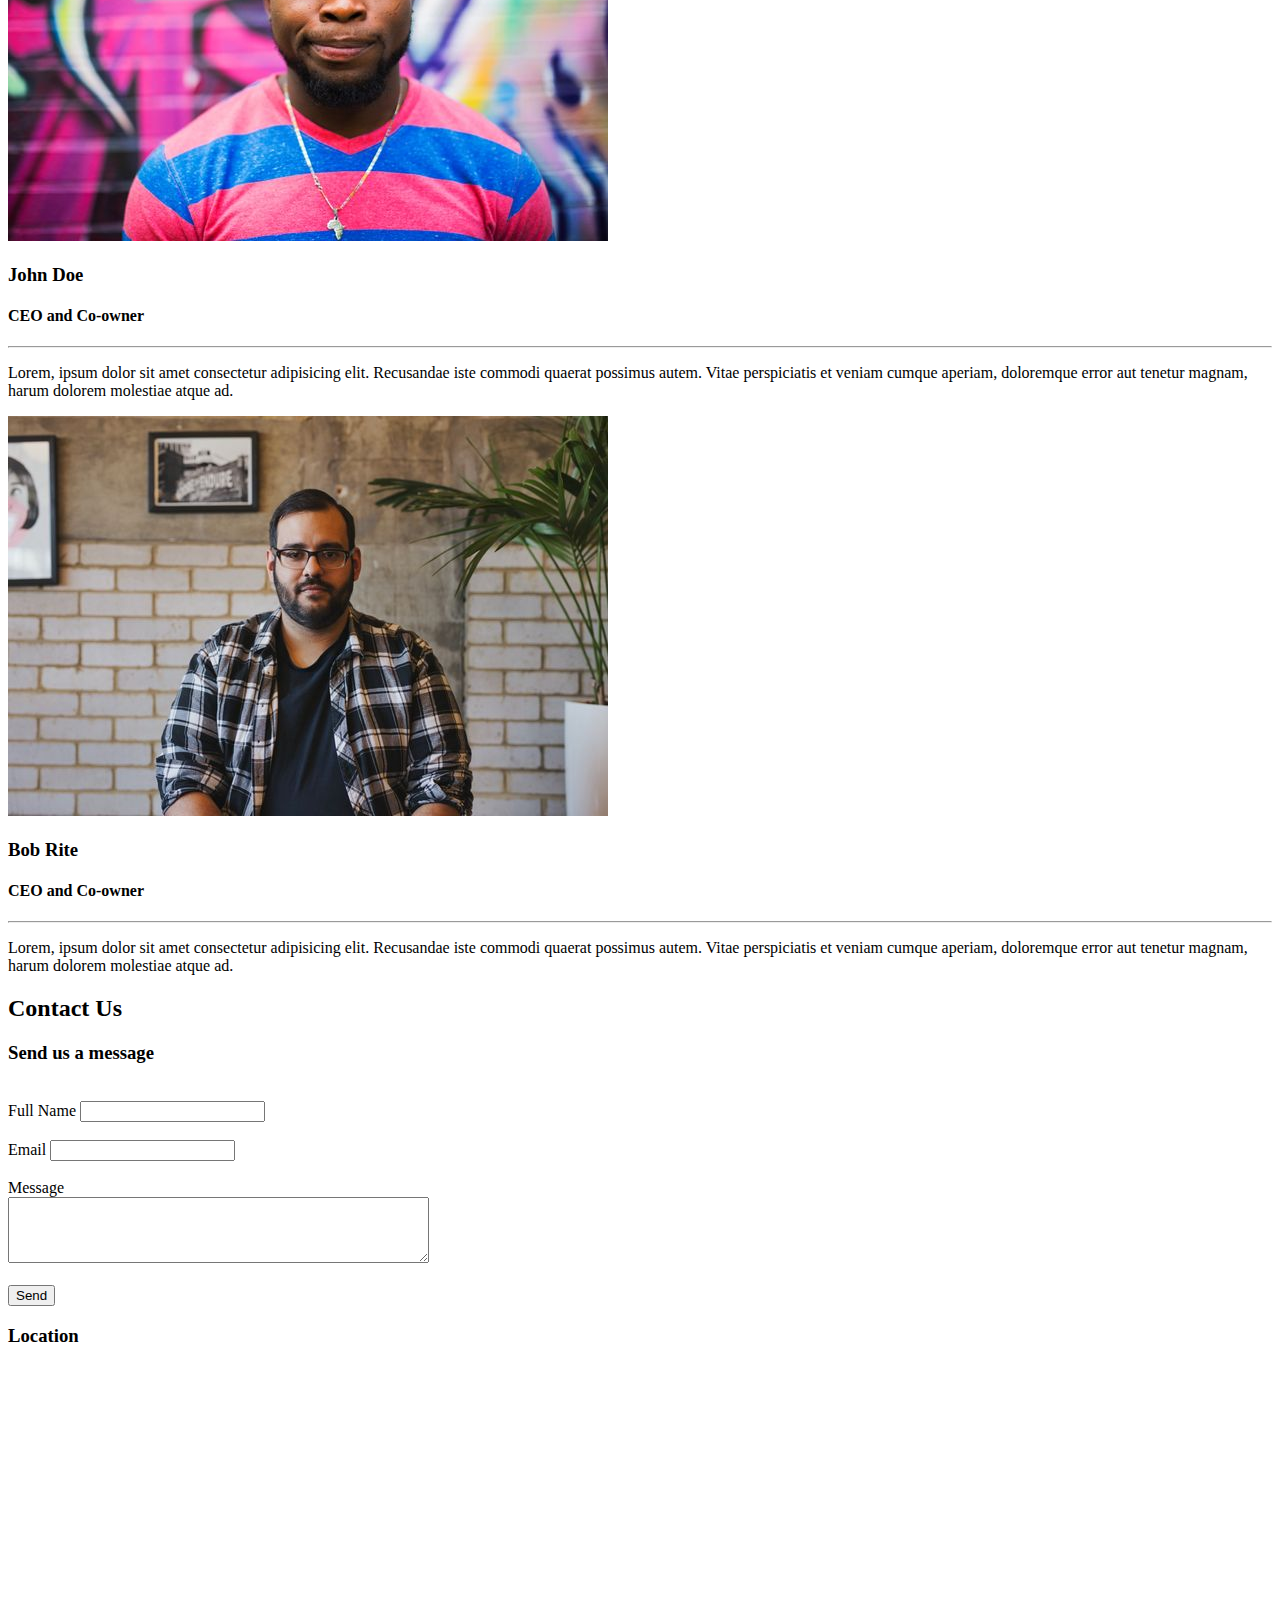
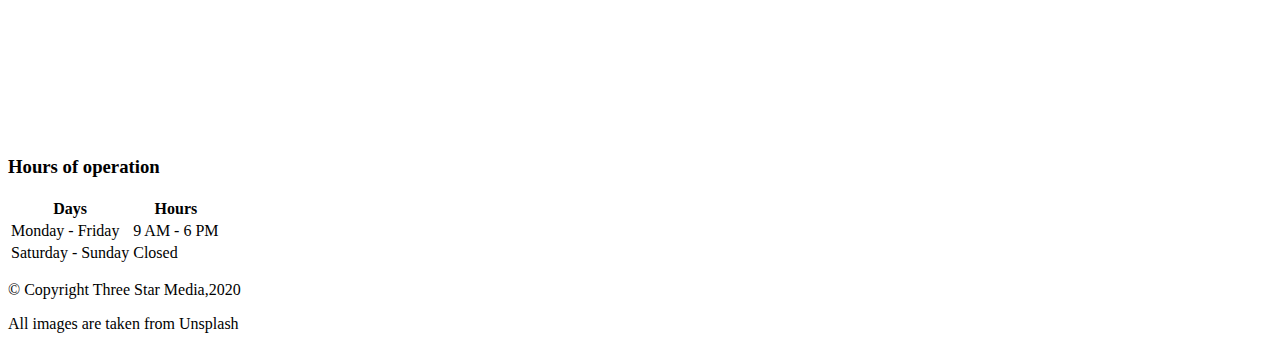
==== commit db9e3066: "our vision change" ====
--- a/final-project/index.html
+++ b/final-project/index.html
@@ -48,275 +48,282 @@
                             </form>
                         </li>
                     </ul>
-            </nav>
-            <div class="container-header">
-                <img src="images/main-banner.jpg" alt="star media">
-
-                <!-- Adding text welcome with button inside the box -->
-                <div class="box box1" id="home">
-                    <div class="header-text">
-                        <h1>Welcome to Three Star Media</h1>
-                        <p>Lorem ipsum dolor sit amet consectetur adipisicing elit. Ab ratione distinctio amet
-                            fugiat optio animi quod eveniet harum numquam? Tempore sint earum, corporis ipsa
-                            laboriosam ipsum explicabo quia asperiores rem.</p>
-
-                        <button onclick="window.location='#contact'">Connect with us <i class="fa fa-caret-right"></i></button>
+                </nav>
+                <div class="container-header">
+                    <img src="images/main-banner.jpg" alt="star media">
+
+                    <!-- Adding text welcome with button inside the box -->
+                    <div class="box box1" id="home">
+                        <div class="header-text">
+                            <h1>Welcome to Three Star Media</h1>
+                            <p>Lorem ipsum dolor sit amet consectetur adipisicing elit. Ab ratione distinctio amet
+                                fugiat optio animi quod eveniet harum numquam? Tempore sint earum, corporis ipsa
+                                laboriosam ipsum explicabo quia asperiores rem.</p>
+
+                            <button onclick="window.location='#contact'">Connect with us <i
+                                    class="fa fa-caret-right"></i></button>
+                        </div>
                     </div>
                 </div>
             </div>
-    </div>
-    </header>
-
-    <!--Body sections are included about us, Our services, Our team, Contact Us -->
-    <div class="body-wrapper">
-        <Main>
-            <!-- About us section -->
-            <article>
-                <div class="bg-aboutus" id="aboutus">
-                    <div class="box box2">
-
-                        <!-- adding table tennis image on the About Us page -->
-                        <div class="aboutus-image">
-                            <img src="images/about-us.jpg" alt="About us" id="tabletennis">
-                        </div>
-
-                        <!-- Adding Text about us -->
-                        <div class="text-aboutus">
-                            <h2>About Us</h2>
-                            <p>Lorem ipsum dolor sit amet, consectetur adipisicing elit. Fugiat, et enim sunt quos
-                                ea culpa velit dolorem numquam nisi itaque harum voluptates facere iusto expedita
-                                omnis totam eveniet quia sint!</p>
-
-                            <p>Lorem ipsum dolor sit amet, consectetur adipisicing elit. Fugiat, et enim sunt quos
-                                ea culpa velit dolorem numquam nisi itaque harum voluptates facere iusto expedita
-                                omnis totam eveniet quia sint!</p>
-                        </div>
-                    </div>
-                </div>
-            </article>
-
-            <!-- Our services Section -->
-            <article>
-                <div class="bg-ourservices" id="services">
-                    <div class="service">
-                        <div class="ourservices">
-                            <h2>Our Services</h2>
-                        </div>
-                        <!-- Digital Transformation information -->
-                        <section>
-                            <div class="digital">
-                                <!-- adding Image of Digital -->
-                                <img src="images/digital.jpg" alt="DigitalTransformation" id="dgtrans">
-
-                                <!-- adding text of Digital Transformation -->
-                                <h3> Digital Transformation</h3>
-                                <p>Lorem ipsum dolor, sit amet consectetur adipisicing elit. Ullam sed eveniet, odio
-                                    sequi temporibus magnam impedit dolor maxime fugiat neque ex delectus officiis
-                                    accusamus similique porro, pariatur laborum minus. Blanditiis!</p>
-                                <!-- adding Digital plan button -->
-                                <button type="button">Digital Plans<i class="fa fa-caret-right"></i></button>
-                            </div>
-                        </section>
-
-                        <!-- Marketing information -->
-                        <section>
-                            <div class="marketing">
-                                <!-- adding Image of Marketing -->
-                                <img src="images/marketing.jpg" alt="Marketing" id="mk">
-
-                                <!-- adding text of Marketing -->
-                                <h3> Marketing</h3>
-                                <p>Lorem ipsum dolor, sit amet consectetur adipisicing elit. Ullam sed eveniet, odio
-                                    sequi temporibus magnam impedit dolor maxime fugiat neque ex delectus officiis
-                                    accusamus similique porro, pariatur laborum minus. Blanditiis!</p>
-                                <!-- adding Marketing plans button -->
-                                <button type="button">Marketing Plans<i class="fa fa-caret-right"></i></button>
-                            </div>
-                        </section>
-
-                        <!-- Video Production information -->
-                        <section>
-                            <div class="video">
-                                <!-- adding Image of Video Production -->
-                                <img src="images/video.jpg" alt="Video Production" id="vdo">
-
-                                <!-- adding text of Video Production  -->
-                                <h3>Video Production</h3>
-                                <p>Lorem ipsum dolor, sit amet consectetur adipisicing elit. Ullam sed eveniet, odio
-                                    sequi temporibus magnam impedit dolor maxime fugiat neque ex delectus officiis
-                                    accusamus similique porro, pariatur laborum minus. Blanditiis!</p>
-
-                                <!-- adding Video Plans  button -->
-                                <button type="button">Video Plans<i class="fa fa-caret-right"></i></button>
-                            </div>
-                        </section>
-
-                        <!-- Web Development information -->
-                        <section>
-                            <div class="web">
-                                <!-- adding Image of Web Development -->
-                                <img src="images/web.jpg" alt="Web Development" id="web">
-
-                                <!-- adding text of Web Development  -->
-                                <h3>Web Development</h3>
-                                <p>Lorem ipsum dolor, sit amet consectetur adipisicing elit. Ullam sed eveniet, odio
-                                    sequi temporibus magnam impedit dolor maxime fugiat neque ex delectus officiis
-                                    accusamus similique porro, pariatur laborum minus. Blanditiis!</p>
-
-                                <!-- adding Web Plans button -->
-                                <button type="button">Web Plans<i class="fa fa-caret-right"></i></button>
-                            </div>
-                        </section>
-
-                        <!-- Print information -->
-                        <section>
-                            <div class="print">
-                                <!-- adding Image of Print -->
-                                <img src="images/print.jpg" alt="Print" id="print">
-
-                                <!-- adding text of Print  -->
-                                <h3>Print</h3>
-                                <p>Lorem ipsum dolor, sit amet consectetur adipisicing elit. Ullam sed eveniet, odio
-                                    sequi temporibus magnam impedit dolor maxime fugiat neque ex delectus officiis
-                                    accusamus similique porro, pariatur laborum minus. Blanditiis!</p>
-                                <!-- adding Print Plans button -->
-                                <button type="button">Print Plans<i class="fa fa-caret-right"></i></button>
-                            </div>
-                        </section>
-                    </div>
-                </div>
-            </article>
-
-            <!-- Our vision -->
-            <article>
-                <!-- text overlay-image -->
-                <div class="container-vision">
-                    <img src="images/vision.jpg" alt="bg-vision">
-
-                    <div class="text-vision">
-                        <h3>Our Vision</h3>
-                        <p>Lorem ipsum dolor sit amet consectetur adipisicing elit. Distinctio natus omnis sequi
-                            corrupti, eligendi consequatur ducimus dolores quae eum amet iste nostrum! Enim ab
-                            tempora est? Neque autem obcaecati saepe!</p>
-
-                        <button type="button">>Learn More <i class="fa fa-caret-right"></i></button>
-                    </div>
-                </div>
-            </article>
-
-            <!-- Our Team -->
-            <article>
-                <div class="bg-team" id="team">
-                    <div class="team">
-                        <div class="container-box">
-                            <h2>Our Team</h2>
-                        </div>
-
-                        <!-- Biology of John Doe -->
-                        <div class="container-box">
-                            <img src="images/john.jpg" alt="John Doe" id="jd">
-                        </div>
-
-                        <div class="container-box">
-                            <h3>John Doe</h3>
-                            <h4>CEO and Co-owner</h4>
-                            <hr>
-                            <p>Lorem, ipsum dolor sit amet consectetur adipisicing elit. Recusandae iste commodi
-                                quaerat possimus autem. Vitae perspiciatis et veniam cumque aperiam, doloremque
-                                error aut tenetur magnam, harum dolorem molestiae atque ad.</p>
-                        </div>
-
-                        <!-- Biology of Bob Rite -->
-                        <div class="container-box">
-                            <img src="images/bob.jpg" alt="Bob Rite" id="br">
-                        </div>
-
-                        <div class="container-box">
-                            <div class="box">
-                                <h3>Bob Rite</h3>
+        </header>
+
+        <!--Body sections are included about us, Our services, Our team, Contact Us -->
+        <div class="body-wrapper">
+            <Main>
+                <!-- About us section -->
+                <article>
+                    <div class="bg-aboutus" id="aboutus">
+                        <div class="box box2">
+
+                            <!-- adding table tennis image on the About Us page -->
+                            <div class="aboutus-image">
+                                <img src="images/about-us.jpg" alt="About us" id="tabletennis">
+                            </div>
+
+                            <!-- Adding Text about us -->
+                            <div class="text-aboutus">
+                                <h2>About Us</h2>
+                                <p>Lorem ipsum dolor sit amet, consectetur adipisicing elit. Fugiat, et enim sunt quos
+                                    ea culpa velit dolorem numquam nisi itaque harum voluptates facere iusto expedita
+                                    omnis totam eveniet quia sint!</p>
+
+                                <p>Lorem ipsum dolor sit amet, consectetur adipisicing elit. Fugiat, et enim sunt quos
+                                    ea culpa velit dolorem numquam nisi itaque harum voluptates facere iusto expedita
+                                    omnis totam eveniet quia sint!</p>
+                            </div>
+                        </div>
+                    </div>
+                </article>
+
+                <!-- Our services Section -->
+                <article>
+                    <div class="bg-ourservices" id="services">
+                        <div class="service">
+                            <div class="ourservices">
+                                <h2>Our Services</h2>
+                            </div>
+                            <!-- Digital Transformation information -->
+                            <section>
+                                <div class="digital">
+                                    <!-- adding Image of Digital -->
+                                    <img src="images/digital.jpg" alt="DigitalTransformation" id="dgtrans">
+
+                                    <!-- adding text of Digital Transformation -->
+                                    <h3> Digital Transformation</h3>
+                                    <p>Lorem ipsum dolor, sit amet consectetur adipisicing elit. Ullam sed eveniet, odio
+                                        sequi temporibus magnam impedit dolor maxime fugiat neque ex delectus officiis
+                                        accusamus similique porro, pariatur laborum minus. Blanditiis!</p>
+                                    <!-- adding Digital plan button -->
+                                    <button type="button">Digital Plans<i class="fa fa-caret-right"></i></button>
+                                </div>
+                            </section>
+
+                            <!-- Marketing information -->
+                            <section>
+                                <div class="marketing">
+                                    <!-- adding Image of Marketing -->
+                                    <img src="images/marketing.jpg" alt="Marketing" id="mk">
+
+                                    <!-- adding text of Marketing -->
+                                    <h3> Marketing</h3>
+                                    <p>Lorem ipsum dolor, sit amet consectetur adipisicing elit. Ullam sed eveniet, odio
+                                        sequi temporibus magnam impedit dolor maxime fugiat neque ex delectus officiis
+                                        accusamus similique porro, pariatur laborum minus. Blanditiis!</p>
+                                    <!-- adding Marketing plans button -->
+                                    <button type="button">Marketing Plans<i class="fa fa-caret-right"></i></button>
+                                </div>
+                            </section>
+
+                            <!-- Video Production information -->
+                            <section>
+                                <div class="video">
+                                    <!-- adding Image of Video Production -->
+                                    <img src="images/video.jpg" alt="Video Production" id="vdo">
+
+                                    <!-- adding text of Video Production  -->
+                                    <h3>Video Production</h3>
+                                    <p>Lorem ipsum dolor, sit amet consectetur adipisicing elit. Ullam sed eveniet, odio
+                                        sequi temporibus magnam impedit dolor maxime fugiat neque ex delectus officiis
+                                        accusamus similique porro, pariatur laborum minus. Blanditiis!</p>
+
+                                    <!-- adding Video Plans  button -->
+                                    <button type="button">Video Plans<i class="fa fa-caret-right"></i></button>
+                                </div>
+                            </section>
+
+                            <!-- Web Development information -->
+                            <section>
+                                <div class="web">
+                                    <!-- adding Image of Web Development -->
+                                    <img src="images/web.jpg" alt="Web Development" id="web">
+
+                                    <!-- adding text of Web Development  -->
+                                    <h3>Web Development</h3>
+                                    <p>Lorem ipsum dolor, sit amet consectetur adipisicing elit. Ullam sed eveniet, odio
+                                        sequi temporibus magnam impedit dolor maxime fugiat neque ex delectus officiis
+                                        accusamus similique porro, pariatur laborum minus. Blanditiis!</p>
+
+                                    <!-- adding Web Plans button -->
+                                    <button type="button">Web Plans<i class="fa fa-caret-right"></i></button>
+                                </div>
+                            </section>
+
+                            <!-- Print information -->
+                            <section>
+                                <div class="print">
+                                    <!-- adding Image of Print -->
+                                    <img src="images/print.jpg" alt="Print" id="print">
+
+                                    <!-- adding text of Print  -->
+                                    <h3>Print</h3>
+                                    <p>Lorem ipsum dolor, sit amet consectetur adipisicing elit. Ullam sed eveniet, odio
+                                        sequi temporibus magnam impedit dolor maxime fugiat neque ex delectus officiis
+                                        accusamus similique porro, pariatur laborum minus. Blanditiis!</p>
+                                    <!-- adding Print Plans button -->
+                                    <button type="button">Print Plans<i class="fa fa-caret-right"></i></button>
+                                </div>
+                            </section>
+                        </div>
+                    </div>
+                </article>
+
+                <!-- Our vision -->
+                <article>
+                    <!-- text overlay-image -->
+                    <div class="container-vision">
+                        <img src="images/vision.jpg" alt="bg-vision">
+
+                        <div class="text-vision">
+                            <h3>Our Vision</h3>
+                            <p>Lorem ipsum dolor sit amet consectetur adipisicing elit. Distinctio natus omnis sequi
+                                corrupti, eligendi consequatur ducimus dolores quae eum amet iste nostrum! Enim ab
+                                tempora est? Neque autem obcaecati saepe!</p>
+
+                            <button type="button">Learn More<i class="fa fa-caret-right"></i></button>
+                        </div>
+                    </div>
+                </article>
+
+                <!-- Our Team -->
+                <article>
+                    <div class="bg-team" id="team">
+                        <div class="team">
+                            <div class="container-box">
+                                <h2>Our Team</h2>
+                            </div>
+
+                            <!-- Biology of John Doe -->
+                            <div class="container-box">
+                                <img src="images/john.jpg" alt="John Doe" id="jd">
+                            </div>
+
+                            <div class="container-box">
+                                <h3>John Doe</h3>
                                 <h4>CEO and Co-owner</h4>
                                 <hr>
                                 <p>Lorem, ipsum dolor sit amet consectetur adipisicing elit. Recusandae iste commodi
                                     quaerat possimus autem. Vitae perspiciatis et veniam cumque aperiam, doloremque
                                     error aut tenetur magnam, harum dolorem molestiae atque ad.</p>
                             </div>
-                        </div>
-                    </div>
-                </div>
-            </article>
-
-            <!-- Contact Us -->
-            <article>
-                <div class="bg-contact" id="contact">
-                    <div class="contact">
-                        <div class="container-contact">
-                            <h2>Contact Us</h2>
-                        </div>
-
-                        <!-- Send us a message -->
-                        <div class="container-contact">
-                            <h3>Send us a message</h3><br>
-
-                            <!-- adding form of Fullname, Email and message  -->
-                            <form action="#" method="get">
-                                <label for="fullname">Full Name</label>
-                                <input type="text" id="fullname" name="fname"><br><br>
-
-                                <label for="email">Email</label>
-                                <input type="email" id="email" name="email"><br><br>
-
-                                <label for="freeform">Message</label><br>
-                                <textarea name="freeform" id="freeform" cols="50" rows="4"></textarea><br><br>
-
-                                <div class="button">
-                                    <input type="submit" value="Send">
-                                </div>
-                            </form>
-                        </div>
-
-                        <!-- Location -->
-                        <div class="container-contact">
-                            <h3>Location</h3><br>
-
-                            <!-- adding map -->
-                            <iframe
-                                src="https://www.google.com/maps/embed?pb=!1m18!1m12!1m3!1d2803.9447375322197!2d-75.7549368!3d45.349927799999996!2m3!1f0!2f0!3f0!3m2!1i1024!2i768!4f13.1!3m3!1m2!1s0x4cce0718cc4a6ad7%3A0xc6cc467725843e2b!2sAlgonquin%20College%20Ottawa%20Campus!5e0!3m2!1sen!2sca!4v1669499366854!5m2!1sen!2sca"
-                                width="400" height="350" style="border:0;" allowfullscreen="" loading="lazy"
-                                referrerpolicy="no-referrer-when-downgrade"></iframe>
-                        </div>
-
-                        <!-- Hours of operation -->
-                        <div class="container-contact">
-                            <h3>Hours of operation</h3>
-
-                            <!-- creates table of operation's hours -->
-                            <table>
-                                <tr>
-                                    <th>Days</th>
-                                    <th>Hours</th>
-                                </tr>
-                                <tr>
-                                    <td>Monday - Friday</td>
-                                    <td>9 AM - 6 PM</td>
-                                </tr>
-                                <tr>
-                                    <td>Saturday - Sunday</td>
-                                    <td>Closed</td>
-                                </tr>
-                            </table>
-                        </div>
-                    </div>
-                </div>
-            </article>
-        </Main>
-    </div>
-    <!-- Set copy right in the footer -->
-    <footer>
-        <div class="bg-footer">
-            <p>&copy; Copyright Three Star Media,2020</p>
-            <P>All images are taken from Unsplash</P>
+
+                            <!-- Biology of Bob Rite -->
+                            <div class="container-box">
+                                <img src="images/bob.jpg" alt="Bob Rite" id="br">
+                            </div>
+
+                            <div class="container-box">
+                                <div class="box">
+                                    <h3>Bob Rite</h3>
+                                    <h4>CEO and Co-owner</h4>
+                                    <hr>
+                                    <p>Lorem, ipsum dolor sit amet consectetur adipisicing elit. Recusandae iste commodi
+                                        quaerat possimus autem. Vitae perspiciatis et veniam cumque aperiam, doloremque
+                                        error aut tenetur magnam, harum dolorem molestiae atque ad.</p>
+                                </div>
+                            </div>
+                        </div>
+                    </div>
+                </article>
+
+                <!-- Contact Us -->
+                <section>
+                    <div class="bg-contact" id="contact">
+                        <div class="contact">
+                            <div class="container-contact">
+                                <h2>Contact Us</h2>
+                            </div>
+
+                            <!-- Send us a message -->
+                            <article>
+                                <div class="container-contact">
+                                    <h3>Send us a message</h3><br>
+
+                                    <!-- adding form of Fullname, Email and message  -->
+                                    <form action="#" method="get">
+                                        <label for="fullname">Full Name</label>
+                                        <input type="text" id="fullname" name="fname"><br><br>
+
+                                        <label for="email">Email</label>
+                                        <input type="email" id="email" name="email"><br><br>
+
+                                        <label for="freeform">Message</label><br>
+                                        <textarea name="freeform" id="freeform" cols="50" rows="4"></textarea><br><br>
+
+                                        <div class="button">
+                                            <input type="submit" value="Send">
+                                        </div>
+                                    </form>
+                                </div>
+                            </article>
+
+                            <!-- Location -->
+                            <article>
+                                <div class="container-contact">
+                                    <h3>Location</h3><br>
+
+                                    <!-- adding map -->
+                                    <iframe
+                                        src="https://www.google.com/maps/embed?pb=!1m18!1m12!1m3!1d2803.9447375322197!2d-75.7549368!3d45.349927799999996!2m3!1f0!2f0!3f0!3m2!1i1024!2i768!4f13.1!3m3!1m2!1s0x4cce0718cc4a6ad7%3A0xc6cc467725843e2b!2sAlgonquin%20College%20Ottawa%20Campus!5e0!3m2!1sen!2sca!4v1669499366854!5m2!1sen!2sca"
+                                        width="400" height="350" style="border:0;" allowfullscreen="" loading="lazy"
+                                        referrerpolicy="no-referrer-when-downgrade"></iframe>
+                                </div>
+                            </article>
+
+                            <!-- Hours of operation -->
+                            <article>
+                                <div class="container-contact">
+                                    <h3>Hours of operation</h3>
+
+                                    <!-- creates table of operation's hours -->
+                                    <table>
+                                        <tr>
+                                            <th>Days</th>
+                                            <th>Hours</th>
+                                        </tr>
+                                        <tr>
+                                            <td>Monday - Friday</td>
+                                            <td>9 AM - 6 PM</td>
+                                        </tr>
+                                        <tr>
+                                            <td>Saturday - Sunday</td>
+                                            <td>Closed</td>
+                                        </tr>
+                                    </table>
+                                </div>
+                            </article>
+                        </div>
+                    </div>
+                </section>
+            </Main>
         </div>
-    </footer>
+        <!-- Set copy right in the footer -->
+        <footer>
+            <div class="bg-footer">
+                <p>&copy; Copyright Three Star Media,2020</p>
+                <P>All images are taken from Unsplash</P>
+            </div>
+        </footer>
     </div>
 </body>
 
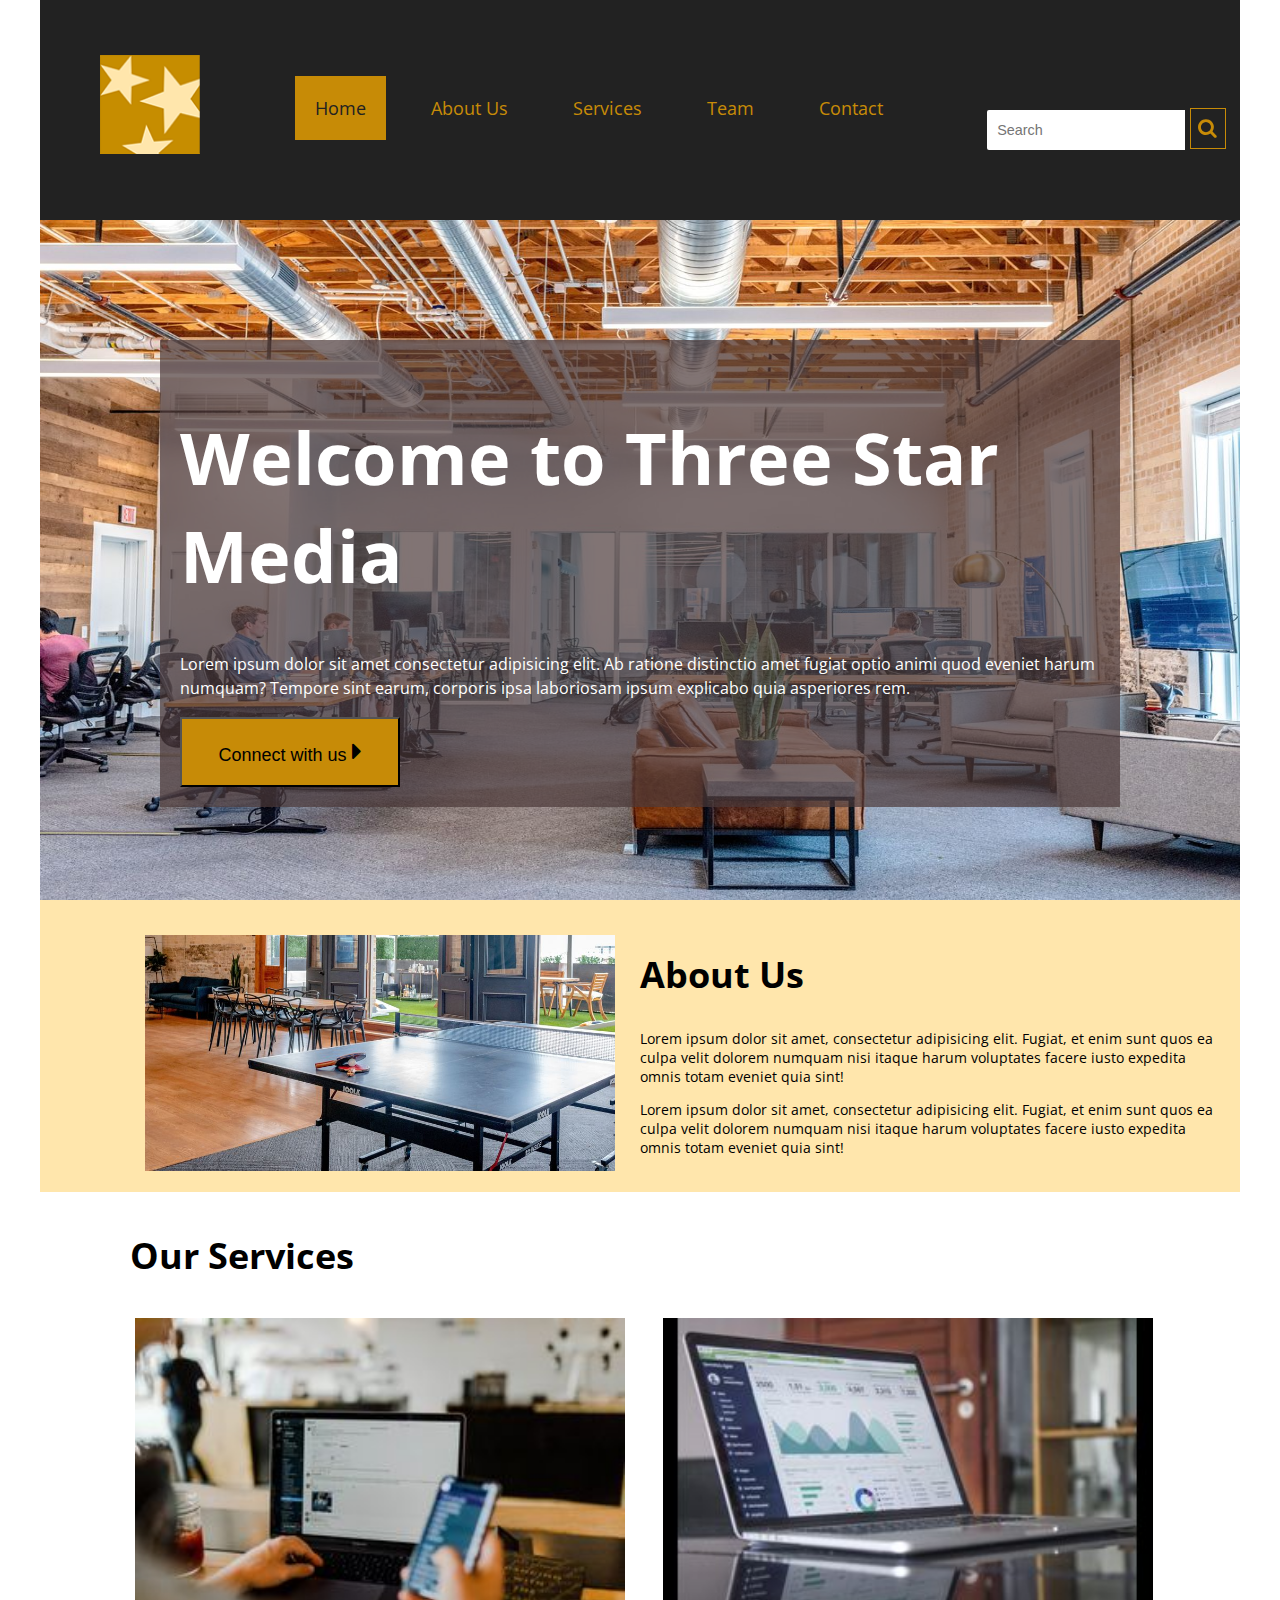
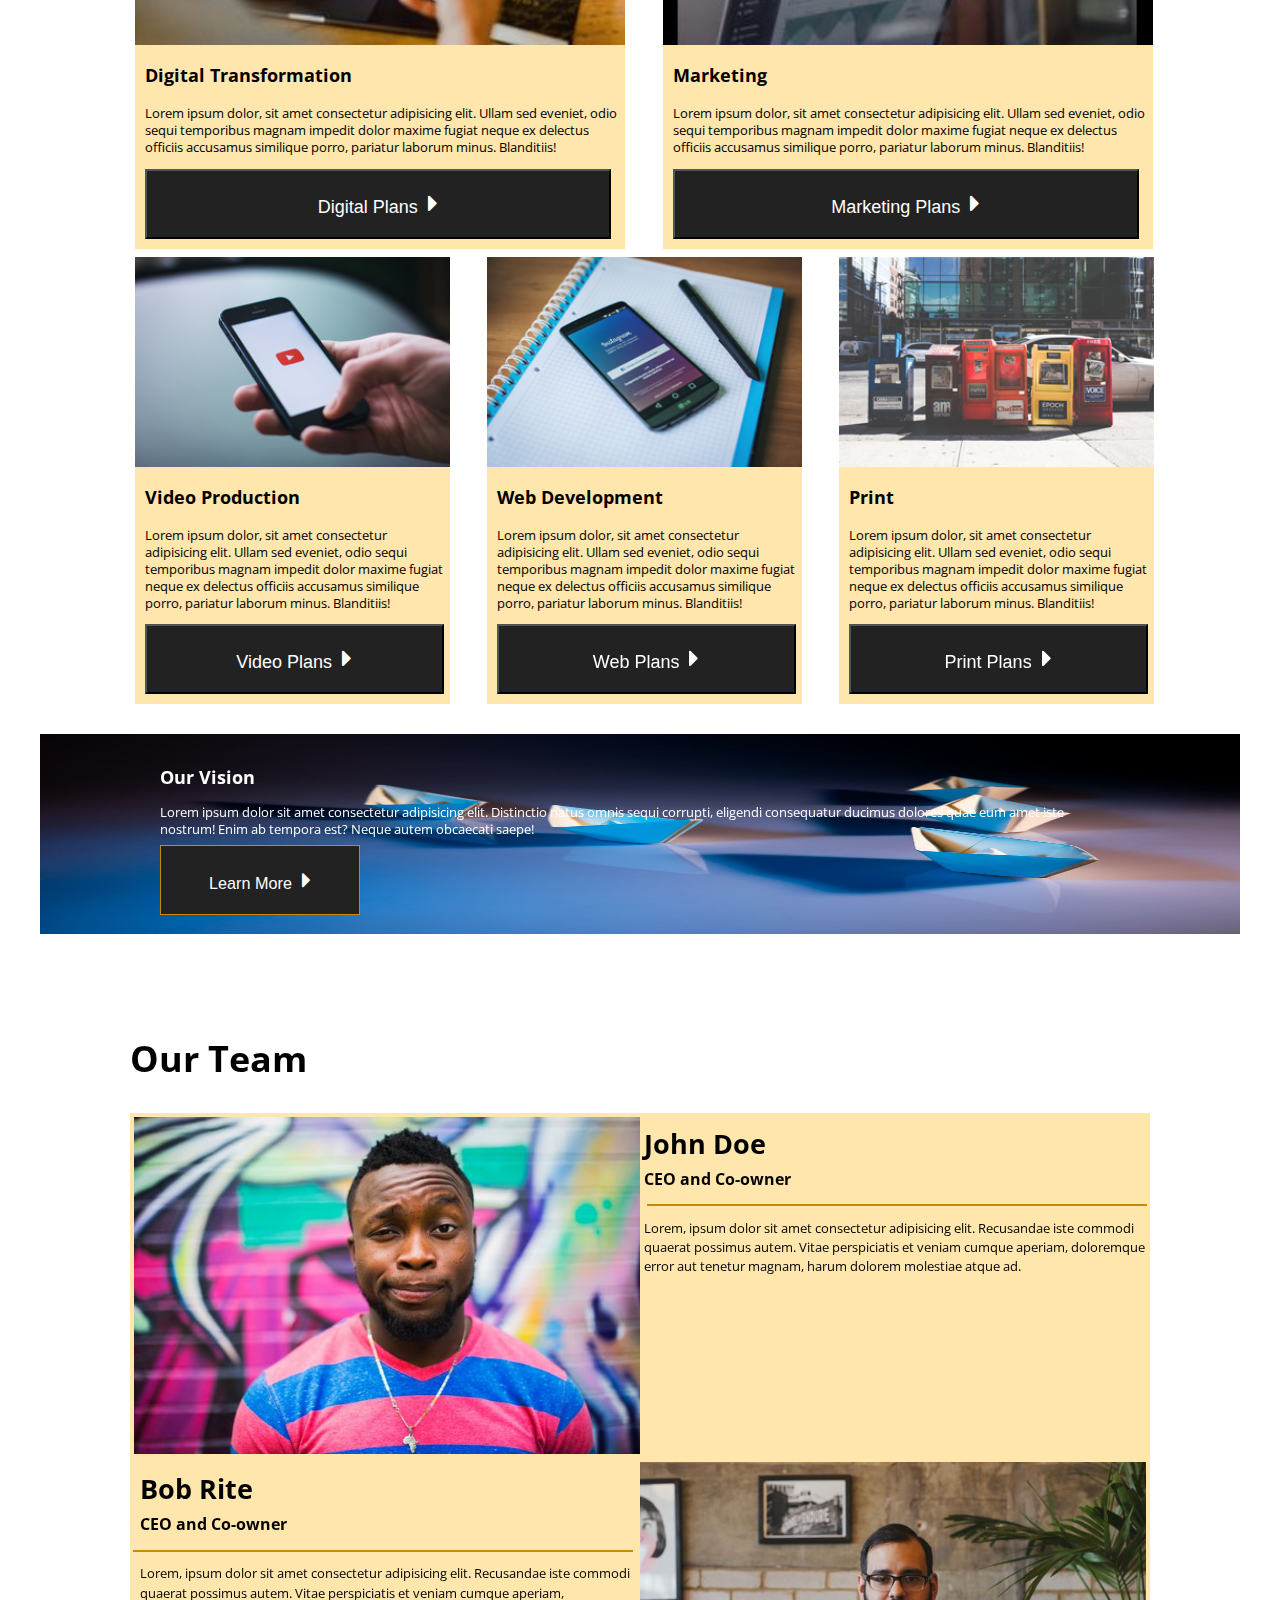
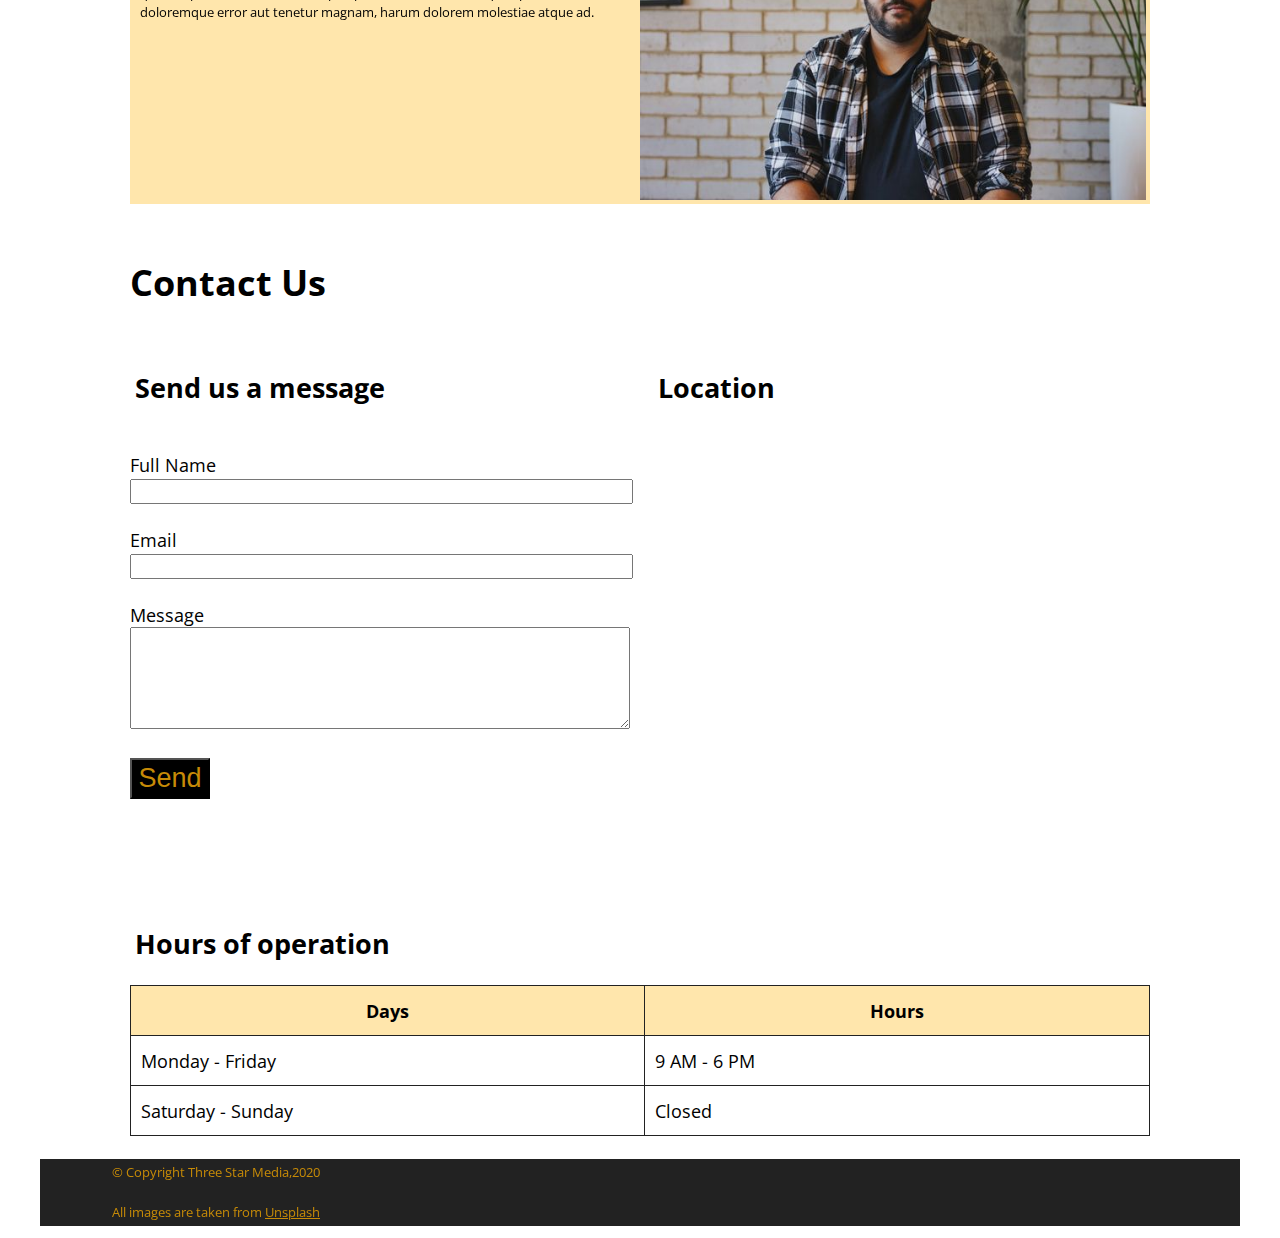
==== commit 21a4dbb3: "revise html and add css" ====
--- a/final-project/index.html
+++ b/final-project/index.html
@@ -60,7 +60,7 @@
                                 fugiat optio animi quod eveniet harum numquam? Tempore sint earum, corporis ipsa
                                 laboriosam ipsum explicabo quia asperiores rem.</p>
 
-                            <button onclick="window.location='#contact'">Connect with us <i
+                            <button type="submit" class="connect"> Connect with us <i
                                     class="fa fa-caret-right"></i></button>
                         </div>
                     </div>
@@ -99,91 +99,91 @@
                 <!-- Our services Section -->
                 <article>
                     <div class="bg-ourservices" id="services">
-                        <div class="service">
+                        <div class="service service-1">
                             <div class="ourservices">
                                 <h2>Our Services</h2>
                             </div>
                             <!-- Digital Transformation information -->
-                            <section>
-                                <div class="digital">
-                                    <!-- adding Image of Digital -->
-                                    <img src="images/digital.jpg" alt="DigitalTransformation" id="dgtrans">
-
-                                    <!-- adding text of Digital Transformation -->
-                                    <h3> Digital Transformation</h3>
-                                    <p>Lorem ipsum dolor, sit amet consectetur adipisicing elit. Ullam sed eveniet, odio
-                                        sequi temporibus magnam impedit dolor maxime fugiat neque ex delectus officiis
-                                        accusamus similique porro, pariatur laborum minus. Blanditiis!</p>
-                                    <!-- adding Digital plan button -->
-                                    <button type="button">Digital Plans<i class="fa fa-caret-right"></i></button>
-                                </div>
-                            </section>
+
+                            <div class="digital">
+                                <!-- adding Image of Digital -->
+                                <img src="images/digital.jpg" alt="DigitalTransformation" id="dgtrans">
+
+                                <!-- adding text of Digital Transformation -->
+                                <h3> Digital Transformation</h3>
+                                <p>Lorem ipsum dolor, sit amet consectetur adipisicing elit. Ullam sed eveniet, odio
+                                    sequi temporibus magnam impedit dolor maxime fugiat neque ex delectus officiis
+                                    accusamus similique porro, pariatur laborum minus. Blanditiis!</p>
+                                <!-- adding Digital plan button -->
+                                <button type="button">Digital Plans<i class="fa fa-caret-right"></i></button>
+                            </div>
+
 
                             <!-- Marketing information -->
-                            <section>
-                                <div class="marketing">
-                                    <!-- adding Image of Marketing -->
-                                    <img src="images/marketing.jpg" alt="Marketing" id="mk">
-
-                                    <!-- adding text of Marketing -->
-                                    <h3> Marketing</h3>
-                                    <p>Lorem ipsum dolor, sit amet consectetur adipisicing elit. Ullam sed eveniet, odio
-                                        sequi temporibus magnam impedit dolor maxime fugiat neque ex delectus officiis
-                                        accusamus similique porro, pariatur laborum minus. Blanditiis!</p>
-                                    <!-- adding Marketing plans button -->
-                                    <button type="button">Marketing Plans<i class="fa fa-caret-right"></i></button>
-                                </div>
-                            </section>
+
+                            <div class="marketing">
+                                <!-- adding Image of Marketing -->
+                                <img src="images/marketing.jpg" alt="Marketing" id="mk">
+
+                                <!-- adding text of Marketing -->
+                                <h3> Marketing</h3>
+                                <p>Lorem ipsum dolor, sit amet consectetur adipisicing elit. Ullam sed eveniet, odio
+                                    sequi temporibus magnam impedit dolor maxime fugiat neque ex delectus officiis
+                                    accusamus similique porro, pariatur laborum minus. Blanditiis!</p>
+                                <!-- adding Marketing plans button -->
+                                <button type="button">Marketing Plans<i class="fa fa-caret-right"></i></button>
+                            </div>
+
 
                             <!-- Video Production information -->
-                            <section>
-                                <div class="video">
-                                    <!-- adding Image of Video Production -->
-                                    <img src="images/video.jpg" alt="Video Production" id="vdo">
-
-                                    <!-- adding text of Video Production  -->
-                                    <h3>Video Production</h3>
-                                    <p>Lorem ipsum dolor, sit amet consectetur adipisicing elit. Ullam sed eveniet, odio
-                                        sequi temporibus magnam impedit dolor maxime fugiat neque ex delectus officiis
-                                        accusamus similique porro, pariatur laborum minus. Blanditiis!</p>
-
-                                    <!-- adding Video Plans  button -->
-                                    <button type="button">Video Plans<i class="fa fa-caret-right"></i></button>
-                                </div>
-                            </section>
+
+                            <div class="video">
+                                <!-- adding Image of Video Production -->
+                                <img src="images/video.jpg" alt="Video Production" id="vdo">
+
+                                <!-- adding text of Video Production  -->
+                                <h3>Video Production</h3>
+                                <p>Lorem ipsum dolor, sit amet consectetur adipisicing elit. Ullam sed eveniet, odio
+                                    sequi temporibus magnam impedit dolor maxime fugiat neque ex delectus officiis
+                                    accusamus similique porro, pariatur laborum minus. Blanditiis!</p>
+
+                                <!-- adding Video Plans  button -->
+                                <button type="button">Video Plans<i class="fa fa-caret-right"></i></button>
+                            </div>
+
 
                             <!-- Web Development information -->
-                            <section>
-                                <div class="web">
-                                    <!-- adding Image of Web Development -->
-                                    <img src="images/web.jpg" alt="Web Development" id="web">
-
-                                    <!-- adding text of Web Development  -->
-                                    <h3>Web Development</h3>
-                                    <p>Lorem ipsum dolor, sit amet consectetur adipisicing elit. Ullam sed eveniet, odio
-                                        sequi temporibus magnam impedit dolor maxime fugiat neque ex delectus officiis
-                                        accusamus similique porro, pariatur laborum minus. Blanditiis!</p>
-
-                                    <!-- adding Web Plans button -->
-                                    <button type="button">Web Plans<i class="fa fa-caret-right"></i></button>
-                                </div>
-                            </section>
+
+                            <div class="web">
+                                <!-- adding Image of Web Development -->
+                                <img src="images/web.jpg" alt="Web Development" id="web">
+
+                                <!-- adding text of Web Development  -->
+                                <h3>Web Development</h3>
+                                <p>Lorem ipsum dolor, sit amet consectetur adipisicing elit. Ullam sed eveniet, odio
+                                    sequi temporibus magnam impedit dolor maxime fugiat neque ex delectus officiis
+                                    accusamus similique porro, pariatur laborum minus. Blanditiis!</p>
+
+                                <!-- adding Web Plans button -->
+                                <button type="button">Web Plans<i class="fa fa-caret-right"></i></button>
+                            </div>
+
 
                             <!-- Print information -->
-                            <section>
-                                <div class="print">
-                                    <!-- adding Image of Print -->
-                                    <img src="images/print.jpg" alt="Print" id="print">
-
-                                    <!-- adding text of Print  -->
-                                    <h3>Print</h3>
-                                    <p>Lorem ipsum dolor, sit amet consectetur adipisicing elit. Ullam sed eveniet, odio
-                                        sequi temporibus magnam impedit dolor maxime fugiat neque ex delectus officiis
-                                        accusamus similique porro, pariatur laborum minus. Blanditiis!</p>
-                                    <!-- adding Print Plans button -->
-                                    <button type="button">Print Plans<i class="fa fa-caret-right"></i></button>
-                                </div>
-                            </section>
+
+                            <div class="print">
+                                <!-- adding Image of Print -->
+                                <img src="images/print.jpg" alt="Print" id="print">
+
+                                <!-- adding text of Print  -->
+                                <h3>Print</h3>
+                                <p>Lorem ipsum dolor, sit amet consectetur adipisicing elit. Ullam sed eveniet, odio
+                                    sequi temporibus magnam impedit dolor maxime fugiat neque ex delectus officiis
+                                    accusamus similique porro, pariatur laborum minus. Blanditiis!</p>
+                                <!-- adding Print Plans button -->
+                                <button type="button">Print Plans<i class="fa fa-caret-right"></i></button>
+                            </div>
+
                         </div>
                     </div>
                 </article>
@@ -209,37 +209,43 @@
                 <article>
                     <div class="bg-team" id="team">
                         <div class="team">
-                            <div class="container-box">
+                            <div class="container-box" id="box-1">
                                 <h2>Our Team</h2>
                             </div>
 
                             <!-- Biology of John Doe -->
-                            <div class="container-box">
-                                <img src="images/john.jpg" alt="John Doe" id="jd">
-                            </div>
-
-                            <div class="container-box">
-                                <h3>John Doe</h3>
-                                <h4>CEO and Co-owner</h4>
-                                <hr>
-                                <p>Lorem, ipsum dolor sit amet consectetur adipisicing elit. Recusandae iste commodi
-                                    quaerat possimus autem. Vitae perspiciatis et veniam cumque aperiam, doloremque
-                                    error aut tenetur magnam, harum dolorem molestiae atque ad.</p>
+                            <div class="container-john">
+                                <div class="container-box" id="box-2">
+                                    <img src="images/john.jpg" alt="John Doe" id="jd">
+
+                                    <div class="box1">
+                                        <h3>John Doe</h3>
+                                        <h4>CEO and Co-owner</h4>
+                                        <hr />
+                                        <p>Lorem, ipsum dolor sit amet consectetur adipisicing elit. Recusandae iste
+                                            commodi
+                                            quaerat possimus autem. Vitae perspiciatis et veniam cumque aperiam,
+                                            doloremque
+                                            error aut tenetur magnam, harum dolorem molestiae atque ad.</p>
+                                    </div>
+                                </div>
                             </div>
 
                             <!-- Biology of Bob Rite -->
-                            <div class="container-box">
-                                <img src="images/bob.jpg" alt="Bob Rite" id="br">
-                            </div>
-
-                            <div class="container-box">
-                                <div class="box">
-                                    <h3>Bob Rite</h3>
-                                    <h4>CEO and Co-owner</h4>
-                                    <hr>
-                                    <p>Lorem, ipsum dolor sit amet consectetur adipisicing elit. Recusandae iste commodi
-                                        quaerat possimus autem. Vitae perspiciatis et veniam cumque aperiam, doloremque
-                                        error aut tenetur magnam, harum dolorem molestiae atque ad.</p>
+                            <div class="container-bob">
+                                <div class="container-box" id="box-3">
+                                    <img src="images/bob.jpg" alt="Bob Rite" id="br">
+
+                                    <div class="box2">
+                                        <h3>Bob Rite</h3>
+                                        <h4>CEO and Co-owner</h4>
+                                        <hr />
+                                        <p>Lorem, ipsum dolor sit amet consectetur adipisicing elit. Recusandae iste
+                                            commodi
+                                            quaerat possimus autem. Vitae perspiciatis et veniam cumque aperiam,
+                                            doloremque
+                                            error aut tenetur magnam, harum dolorem molestiae atque ad.</p>
+                                    </div>
                                 </div>
                             </div>
                         </div>
@@ -250,68 +256,68 @@
                 <section>
                     <div class="bg-contact" id="contact">
                         <div class="contact">
-                            <div class="container-contact">
+                            <div class="container-contact" id="ct">
                                 <h2>Contact Us</h2>
                             </div>
 
                             <!-- Send us a message -->
-                            <article>
-                                <div class="container-contact">
-                                    <h3>Send us a message</h3><br>
-
-                                    <!-- adding form of Fullname, Email and message  -->
-                                    <form action="#" method="get">
-                                        <label for="fullname">Full Name</label>
-                                        <input type="text" id="fullname" name="fname"><br><br>
-
-                                        <label for="email">Email</label>
-                                        <input type="email" id="email" name="email"><br><br>
-
-                                        <label for="freeform">Message</label><br>
-                                        <textarea name="freeform" id="freeform" cols="50" rows="4"></textarea><br><br>
-
-                                        <div class="button">
-                                            <input type="submit" value="Send">
-                                        </div>
-                                    </form>
-                                </div>
-                            </article>
+                           
+                            <div class="container-contact1" id="su">
+                                <h3>Send us a message</h3><br>
+
+                                <!-- adding form of Fullname, Email and message  -->
+                                <form action="#" method="get">
+                                    <label for="fullname">Full Name</label>
+                                    <input type="text" id="fullname" name="fname"><br><br>
+
+                                    <label for="email">Email</label>
+                                    <input type="email" id="email" name="email"><br><br>
+
+                                    <label for="freeform">Message</label><br>
+                                    <textarea name="freeform" id="freeform" cols="50" rows="4"></textarea><br><br>
+
+                                    <div class="button">
+                                        <input type="submit" value="Send">
+                                    </div>
+                                </form>
+                            </div>
+                          
+
+                            <!-- Hours of operation -->
+                            
+                            <div class="container-contact2" id="hr">
+                                <h3>Hours of operation</h3>
+
+                                <!-- creates table of operation's hours -->
+                                <table>
+                                    <tr>
+                                        <th>Days</th>
+                                        <th>Hours</th>
+                                    </tr>
+                                    <tr>
+                                        <td>Monday - Friday</td>
+                                        <td>9 AM - 6 PM</td>
+                                    </tr>
+                                    <tr>
+                                        <td>Saturday - Sunday</td>
+                                        <td>Closed</td>
+                                    </tr>
+                                </table>
+                            </div>
+                           
 
                             <!-- Location -->
-                            <article>
-                                <div class="container-contact">
-                                    <h3>Location</h3><br>
-
-                                    <!-- adding map -->
-                                    <iframe
-                                        src="https://www.google.com/maps/embed?pb=!1m18!1m12!1m3!1d2803.9447375322197!2d-75.7549368!3d45.349927799999996!2m3!1f0!2f0!3f0!3m2!1i1024!2i768!4f13.1!3m3!1m2!1s0x4cce0718cc4a6ad7%3A0xc6cc467725843e2b!2sAlgonquin%20College%20Ottawa%20Campus!5e0!3m2!1sen!2sca!4v1669499366854!5m2!1sen!2sca"
-                                        width="400" height="350" style="border:0;" allowfullscreen="" loading="lazy"
-                                        referrerpolicy="no-referrer-when-downgrade"></iframe>
-                                </div>
-                            </article>
-
-                            <!-- Hours of operation -->
-                            <article>
-                                <div class="container-contact">
-                                    <h3>Hours of operation</h3>
-
-                                    <!-- creates table of operation's hours -->
-                                    <table>
-                                        <tr>
-                                            <th>Days</th>
-                                            <th>Hours</th>
-                                        </tr>
-                                        <tr>
-                                            <td>Monday - Friday</td>
-                                            <td>9 AM - 6 PM</td>
-                                        </tr>
-                                        <tr>
-                                            <td>Saturday - Sunday</td>
-                                            <td>Closed</td>
-                                        </tr>
-                                    </table>
-                                </div>
-                            </article>
+                           
+                            <div class="container-contact3" id="mp">
+                                <h3>Location</h3><br>
+
+                                <!-- adding map -->
+                                <iframe
+                                    src="https://www.google.com/maps/embed?pb=!1m18!1m12!1m3!1d2803.9447375322197!2d-75.7549368!3d45.349927799999996!2m3!1f0!2f0!3f0!3m2!1i1024!2i768!4f13.1!3m3!1m2!1s0x4cce0718cc4a6ad7%3A0xc6cc467725843e2b!2sAlgonquin%20College%20Ottawa%20Campus!5e0!3m2!1sen!2sca!4v1669499366854!5m2!1sen!2sca"
+                                    width="400" height="350" style="border:0;" allowfullscreen="" loading="lazy"
+                                    referrerpolicy="no-referrer-when-downgrade"></iframe>
+                            </div>
+                            
                         </div>
                     </div>
                 </section>
@@ -321,7 +327,7 @@
         <footer>
             <div class="bg-footer">
                 <p>&copy; Copyright Three Star Media,2020</p>
-                <P>All images are taken from Unsplash</P>
+                <P>All images are taken from <u>Unsplash</u></P>
             </div>
         </footer>
     </div>
--- a/final-project/css/main.css
+++ b/final-project/css/main.css
@@ -0,0 +1,909 @@
+* {
+    box-sizing: border-box;
+}
+
+/* Setting body elements about font*/
+body {
+    font-family: 'Open Sans', sans-serif;
+    font-size: 18px;
+    padding: 0;
+    margin: 0 auto;
+}
+
+.wrapper {
+    Max-width: 1200px;
+    min-width: 760px;
+    margin: 0 auto;
+    padding: 0 px;
+}
+
+/* mobile first approach */
+
+.headerbg {
+    background-position: center;
+    background-color: #222;
+}
+
+.headerbg nav {
+    height: 320px;
+    padding: 20px;
+
+}
+
+.headerbg nav ul {
+    list-style: none;
+    margin: 0 auto;
+    display: block;
+    padding: 0;
+    width: 100%;
+    height: 180px;
+    background-color: #C78B06;
+}
+
+.headerbg nav ul li {
+    text-align: center;
+
+
+}
+
+.headerbg nav ul li img {
+    position: absolute;
+    padding: 20px;
+    margin: 0 auto;
+    width: 180px;
+    display: block;
+
+
+}
+
+.headerbg nav ul li a {
+
+    position: relative;
+    width: 760px;
+    top: 130px;
+    line-height: 3.5rem;
+    width: 60px;
+    text-decoration: none;
+    text-align: center;
+    background-color: #222;
+}
+
+.headerbg nav ul li .active {
+    background-color: #C78B06;
+    color: #222;
+
+}
+
+nav .search-icon {
+    position: relative;
+    top: 160px;
+    left: 10px;
+    right: 10px;
+    height: 40px;
+    max-width: 1200px;
+    margin: 0 auto;
+    display: block;
+    background: transparent;
+    border-radius: 2px;
+    cursor: pointer;
+}
+
+nav .search-icon input {
+
+    height: 40px;
+    width: 90%;
+    border: none;
+    outline: none;
+    padding: 0 10px;
+    color: #000;
+    font-size: 80%;
+    border-radius: 2px 0 0 2px;
+}
+
+nav .search-icon .icon {
+    line-height: 40px;
+    padding: 7.5px;
+    text-align: center;
+    background: transparent;
+    border: 1px solid #C78B07;
+    cursor: pointer;
+}
+
+nav .search-icon .icon:hover {
+    background: #C78B07;
+}
+
+/* Changed colour of Icon search and colour of hover  */
+nav .search-icon .icon span {
+    color: #C78B07;
+    font-size: 20px;
+}
+
+nav .search-icon .icon span:hover {
+    color: #222222;
+}
+
+/* .nav form  */
+a:link,
+a:visited {
+    color: #C78B07;
+    text-decoration: none;
+    background-color: #222222;
+}
+
+a:hover,
+a:active {
+    color: black;
+    background-color: #C78B07;
+    width: 40px;
+    margin: auto;
+}
+
+/* ****************************************************** */
+
+.container-header {
+    position: relative;
+    top: 200px;
+    /* max-width: 100%; */
+    height: 600px;
+    /* height: auto; */
+}
+
+.container-header img {
+    display: block;
+    width: 100%;
+    height: 680px;
+}
+
+/* adding box with texts and button inside the box that overlay on the image */
+.container-header #home {
+    width: 100%;
+    background-color: rgba(75, 57, 57, 0.7);
+    max-width: 1200px;
+    margin: auto;
+    background-position: center;
+    transform: translate(0%, -120%);
+    padding: 20px;
+}
+
+#home .header-text {
+    color: white;
+}
+
+#home .header-text h1 {
+    font-size: 400%;
+}
+
+#home .header-text p {
+    font-size: 90%;
+    line-height: 1.5rem;
+    color: white;
+}
+
+#home .header-text button {
+    background-color: #C78B07;
+    color: black;
+    width: 220px;
+    height: 70px;
+    font-size: 100%;
+    padding: 10px 10px;
+}
+
+#home .header-text button .fa {
+    color: black;
+    font-size: 150%;
+}
+
+/****************** main sections  ***************************/
+/********** About Us  **********/
+.body-wrapper {
+    max-width: 1200px;
+    margin: 0;
+
+}
+
+#aboutus .box2 {
+    background-color: #ffe6ac;
+    position: relative;
+    top: 280px;
+    padding: 20px;
+}
+
+.aboutus-image #tabletennis {
+    margin: 0 auto;
+    display: block;
+    height: auto;
+    width: 760px;
+    max-width: 1200px;
+}
+
+.box2 .text-aboutus h2 {
+    font-size: 280%;
+}
+
+/*********** Our Services  ************/
+.bg-ourservices {
+    background-color: white;
+}
+
+/* Design font size  */
+.bg-ourservices .service h2 {
+    font-size: 280%;
+    color: #000;
+}
+
+.bg-ourservices .service h3 {
+    font-size: 180%;
+    color: #000;
+    padding-left: 10px;
+}
+
+.bg-ourservices .service p {
+    font-size: 90%;
+    color: #000;
+    padding-left: 10px;
+}
+
+/* Changing button style all of our service */
+.service button {
+    background-color: #222;
+    color: white;
+    width: 220px;
+    height: 70px;
+    font-size: 100%;
+    padding: 10px 10px;
+    position: relative;
+    left: 10px;
+}
+
+.service button .fa {
+    font-size: 150%;
+    padding-left: 10px;
+}
+
+.service {
+    max-width: 1200px;
+    display: relative;
+    padding-top: 250px;
+}
+
+/* Adjusted image size all of our service */
+.service img {
+    margin: 0 auto;
+    display: block;
+    height: auto;
+    width: 760px;
+    max-width: 1200px;
+}
+
+/* Adding bg-color all of our service */
+.digital,
+.marketing,
+.video,
+.web,
+.print {
+    max-width: 1200px;
+    margin: 0 auto;
+    display: block;
+    background-color: #ffe6ac;
+    width: 760px;
+    padding-bottom: 10px;
+}
+
+/******************* Our vision ****************/
+
+/* Adding background vision image and put text overlay image  */
+.container-vision {
+    position: relative;
+    max-width: 1200px;
+
+}
+
+.container-vision img {
+    display: block;
+    max-width: 1200px;
+    width: 100%;
+    margin: 0 auto;
+    height: 300px;
+}
+
+.container-vision .text-vision h3 {
+    font-size: 180%;
+    color: white;
+    position: absolute;
+    top: 10%;
+    left: 44%;
+    transform: translate(-40%, -40%);
+    width: 100%;
+    padding-bottom: 10px;
+}
+
+.container-vision .text-vision p {
+    font-size: 100%;
+    color: white;
+    position: absolute;
+    top: 30%;
+    left: 42%;
+    transform: translate(-40%, -30%);
+    width: 95%;
+}
+
+/* Created button of Vision */
+.container-vision .text-vision button {
+    background-color: #222;
+    color: white;
+    width: 220px;
+    height: 70px;
+    font-size: 100%;
+    position: relative;
+    left: 10px;
+    transform: translate(-0%, -120%);
+    border: 1px solid #C78B06;
+}
+
+.container-vision button .fa {
+    font-size: 150%;
+    padding-left: 10px;
+}
+
+/************ Our Team **************/
+.bg-team {
+    position: relative;
+    max-width: 1200px;
+}
+
+/* Design font size and line-height of h2, h3, h4 amd p of our team*/
+.bg-team h2 {
+    font-size: 280%;
+    color: #000;
+}
+
+.bg-team h3 {
+    font-size: 180%;
+    color: #000;
+    line-height: 0.5rem;
+    padding-left: 10px;
+}
+
+.bg-team h4 {
+    font-size: 120%;
+    color: #000;
+    line-height: 0.5rem;
+    padding-left: 10px;
+}
+
+.bg-team p {
+    font-size: 90%;
+    color: #000;
+    line-height: 1.2rem;
+    padding-bottom: 10px;
+    padding-left: 10px;
+}
+
+.container-john,
+.container-bob {
+    display: flex;
+    flex-direction: column;
+    padding-bottom: 15px;
+}
+
+/* Adjust image size */
+.bg-team img {
+    margin: 0 auto;
+    display: block;
+    height: auto;
+    width: 760px;
+    max-width: 1200px;
+    flex: 50%;
+}
+
+/* Insert bg-color for John Doe and Bob Rite */
+.bg-team #box-2,
+#box-3 {
+    background-color: #ffe6ac;
+    margin: 0 auto;
+    display: block;
+    width: 760px;
+    max-width: 1200px;
+    flex: 50%;
+}
+
+/* Changing color of line hr  */
+hr {
+    height: 2px;
+    width: 95%;
+    border: none;
+    background-color: #C78B06;
+    margin-left: auto;
+    margin-right: auto;
+
+}
+
+/********************** Contact Us******************/
+.bg-contact {
+    background-color: white;
+    padding: 10px;
+}
+
+.contact {
+    margin: 0 auto;
+    display: block;
+    width: 760px;
+    max-width: 1200px;
+}
+
+/* Changing font-size and color */
+.bg-contact h2 {
+    font-size: 280%;
+    color: #000;
+}
+
+.bg-contact h3 {
+    font-size: 200%;
+    color: #000;
+    line-height: 0.5rem;
+    padding-bottom: 10px;
+    padding-left: 5px;
+}
+
+.bg-contact p {
+    font-size: 90%;
+    color: #000;
+    line-height: 0.5rem;
+    padding-bottom: 10px;
+    padding-left: 10px;
+}
+
+/* Expand form box to 760-1200px */
+
+.container-contact1 form input {
+    padding: 3px;
+    box-shadow: none;
+    width: 100%;
+    width: 760px;
+    max-width: 1200px;
+}
+
+.container-contact1 form textarea {
+    padding: 20px;
+    box-shadow: none;
+    width: 100%;
+    width: 760px;
+    max-width: 1200px;
+}
+
+/* Adding color-bg and font, font-size for button */
+.container-contact1 form .button input {
+    background-color: #000;
+    color: #C78B07;
+    width: 80px;
+    font-size: 150%;
+}
+
+/* Adding border and color of table */
+table,
+th,
+td {
+    border: 1px solid #222;
+    border-collapse: collapse;
+    height: 50px;
+    padding: 10px;
+    margin: 0 auto;
+    font-size: 90%;
+    width: 760px;
+    max-width: 1200px;
+}
+
+th {
+    background-color: #ffe6ac;
+}
+
+
+/* Adding size of Maping Location */
+.container-contact3 iframe {
+    height: 500px;
+    width: 760px;
+    max-width: 1200px;
+}
+
+/* Changing black of bg-color and color-fonts */
+footer {
+    max-width: 1200px;
+    margin: 0 auto;
+    width: 100%;
+    background-color: #222;
+}
+
+.bg-footer p {
+    text-align: left;
+    color: #C78B07;
+    padding: 1%;
+    font-size: 90%;
+    transform: translate(5%);
+}
+
+/************************** Desktop Screen ********************/
+@media screen and (min-width:760px) {
+    .headerbg nav {
+        height: 50px;
+        padding: 10px;
+        margin: 0 auto;
+        display: block;
+    }
+
+    .headerbg nav ul {
+        width: 100%;
+        background-color: #222;
+    }
+
+    /* Adjust nav bar (Home, aboutus, Service, team, contact and search bar are in the same line */
+
+    .headerbg nav ul li {
+        display: inline-block;
+        position: sticky;
+        right: auto;
+        padding-left: 20px;
+    }
+
+    /* Image is on left of nav */
+    .headerbg nav ul li img {
+        float: left;
+        left: 40px;
+        padding: 10px;
+        width: 120px;
+    }
+
+    .headerbg nav ul li a {
+        position: relative;
+        top: 70px;
+        left: 200px;
+        padding: 20px;
+        width: 100%;
+        margin: 0 auto;
+    }
+
+    /* search bar is on right of nav */
+    nav .search-icon {
+        top: 12%;
+        float: right;
+        position: fixed;
+    }
+
+    nav .search-icon input {
+        height: 40px;
+        width: 80%;
+        display: inline-block;
+    }
+
+    /* *************Header welcome*************************** */
+
+    .container-header {
+        top: 170px;
+    }
+
+    /* The size of box was reduced from 100% to 80% */
+    .container-header #home {
+        width: 80%;
+    }
+
+
+    #home .header-text h1 {
+        font-size: 400%;
+    }
+
+    /****************** main sections  ***************************/
+    /********** About Us  **********/
+    .body-wrapper {
+        min-width: 760px;
+        margin: 0;
+    }
+
+    /* Using Grid layout to seperate 2 parts of about us */
+    #aboutus .box2 {
+        top: 250px;
+        padding-left: 80px;
+        display: grid;
+        grid-template-columns: 1fr 580px;
+        grid-gap: 10px;
+    }
+
+    /* Adjust inage size of about us */
+    .aboutus-image #tabletennis {
+        margin: 0 auto;
+        display: block;
+        height: auto;
+        width: 480px;
+        padding-top: 15px;
+        padding-left: 10px;
+    }
+
+    /* Adjust font size of Heading 2 and paragraph of about Us */
+    .box2 .text-aboutus h2 {
+        font-size: 200%;
+    }
+
+    .box2 .text-aboutus p {
+        font-size: 80%;
+    }
+
+    /*********** Our Services  ************/
+
+    /* Reducing font size to appropriate with desktop size  */
+    #services {
+        padding-top: 10px;
+        padding-left: 60px;
+    }
+
+    /* Adjust font size of Heading 2 and paragraph of oue services */
+    .bg-ourservices .service h2 {
+        font-size: 200%;
+
+    }
+
+    .bg-ourservices .service h3 {
+        font-size: 100%;
+    }
+
+    .bg-ourservices .service p {
+        font-size: 70%;
+    }
+
+    /* Changing button style all of our service */
+    .service button {
+        width: 100%;
+    }
+
+    /* Using Grid Area property to set up the grid layout contain 6 columns and three rows */
+    .service {
+        padding-bottom: 30px;
+        padding-left: 20px;
+        display: grid;
+        grid-template-columns: repeat (6, 1fr);
+        grid-template-rows: 3;
+        grid-auto-columns: 15%;
+        gap: 8px;
+        grid-template-areas:
+            "service service service service service service"
+            "digi digi digi mk mk mk"
+            "vd vd web web print print";
+    }
+
+    .service-1 .ourservices {
+        grid-area: service;
+        padding-left: 10px;
+    }
+
+    .digital {
+        grid-area: digi;
+    }
+
+    .marketing {
+        grid-area: mk;
+    }
+
+    .video {
+        grid-area: vd;
+    }
+
+    .web {
+        grid-area: web;
+    }
+
+    .service .print {
+        grid-area: print;
+    }
+
+
+    /* Adjusted image size all of our service */
+    #mk,
+    #dgtrans {
+        width: 490px;
+        height: auto;
+    }
+
+    #vdo,
+    #web,
+    #print {
+        width: 315px;
+        height: auto;
+
+    }
+
+    /* Adjusted sizing box of all section  */
+    .digital,
+    .marketing {
+        width: 490px;
+    }
+
+    .video,
+    .web,
+    .print {
+        width: 315px;
+
+    }
+
+    /* Adjusted sizing button of all section  */
+    .service button {
+        width: 95%;
+    }
+
+
+    /******************* Our vision ****************/
+
+    /* Taking our vision box to center */
+    .container-vision {
+        padding-left: 0px;
+    }
+
+    /* Adjusted image background and font size of our vision smaller than mobile size */
+    .container-vision img {
+        height: 200px;
+        width: 100%;
+    }
+
+    .container-vision .text-vision h3 {
+        font-size: 100%;
+        top: 10%;
+        left: 50%;
+    }
+
+    .container-vision .text-vision p {
+        font-size: 70%;
+        top: 25%;
+        width: 80%;
+    }
+
+    /* Adjust button of Vision */
+    .container-vision .text-vision button {
+        width: 200px;
+        font-size: 90%;
+        left: 10%;
+        bottom: 5px;
+    }
+
+    /************ Our Team **************/
+
+    /* Design font size of h2, h3, h4 amd p of our team*/
+    .bg-team {
+        width: 1020px;
+        margin: 0 auto;
+        display: block;
+
+    }
+
+    .bg-team h2 {
+        font-size: 200%;
+    }
+
+    .bg-team h3 {
+        font-size: 150%;
+    }
+
+    .bg-team h4 {
+        font-size: 90%;
+    }
+
+    .bg-team p {
+        font-size: 70%;
+    }
+
+    /* Adjust image size of JohnDoe and Rob Rite */
+    .bg-team img {
+        width: 514px;
+        padding: 4px;
+
+    }
+
+    /* Insert bg-color for John Doe and Bob Rite */
+    .container-john {
+        flex-direction: row;
+        padding-bottom: 0px;
+    }
+
+    .container-bob {
+        flex-direction: row-reverse;
+    }
+
+    #jd {
+        float: left;
+    }
+
+    #br {
+        float: right;
+    }
+
+
+    /* Changing width of line  */
+    hr {
+        width: 500px;
+    }
+
+    /*************************** Contact Us ***************** */
+    /* Using Grid layout for design contact us page with rows and columns */
+    .contact {
+
+        display: grid;
+        grid-template-columns: auto auto;
+        gap: 20px;
+        width: 1020px;
+    }
+
+    /* Topic Contact Us*/
+    .container-contact {
+        grid-area: 1 / span 2 / 2 / 3;
+    }
+
+    /* Send us a message */
+    .container-contact1 {
+        grid-area: 2 / 1 / 3 / 2;
+    }
+
+    /* Hour of operation */
+    .container-contact2 {
+        grid-area: 3 / span 2 / 4 / 3;
+    }
+
+    /* Location image */
+    .container-contact3 {
+        grid-area: 2 / 2 / 3 / 3;
+    }
+
+    /* Changing font-size for contact us*/
+    .bg-contact h2 {
+        font-size: 200%;
+    }
+
+    .bg-contact h3 {
+        font-size: 150%;
+    }
+
+    .bg-contact p {
+        font-size: 70%;
+    }
+
+    /* Changing table size for desktop screen */
+    table,
+    th,
+    td {
+        height: 50px;
+        margin: 0 auto;
+        width: 1020px;
+        font-size: 100%;
+        width: 50% 50%;
+    }
+
+
+    /* adjust the size box of Fullname ane Email */
+    .container-contact1 form input {
+        width: 500px;
+    }
+
+    /* adjust the size box of message */
+    .container-contact1 form textarea {
+        width: 500px;
+    }
+
+    .container-contact1 form input {
+        padding: 3px;
+        box-shadow: none;
+        width: 100%;
+    }
+
+
+    /* adjust the size map smaller than mobile size */
+    .container-contact3 iframe {
+        height: 435px;
+        width: 495px;
+    }
+
+    /***************************Footer *************************/
+    footer {
+        width: 100%;
+    }
+
+    .bg-footer p {
+        font-size: 70%;
+        line-height: 0.2rem;
+    }
+
+}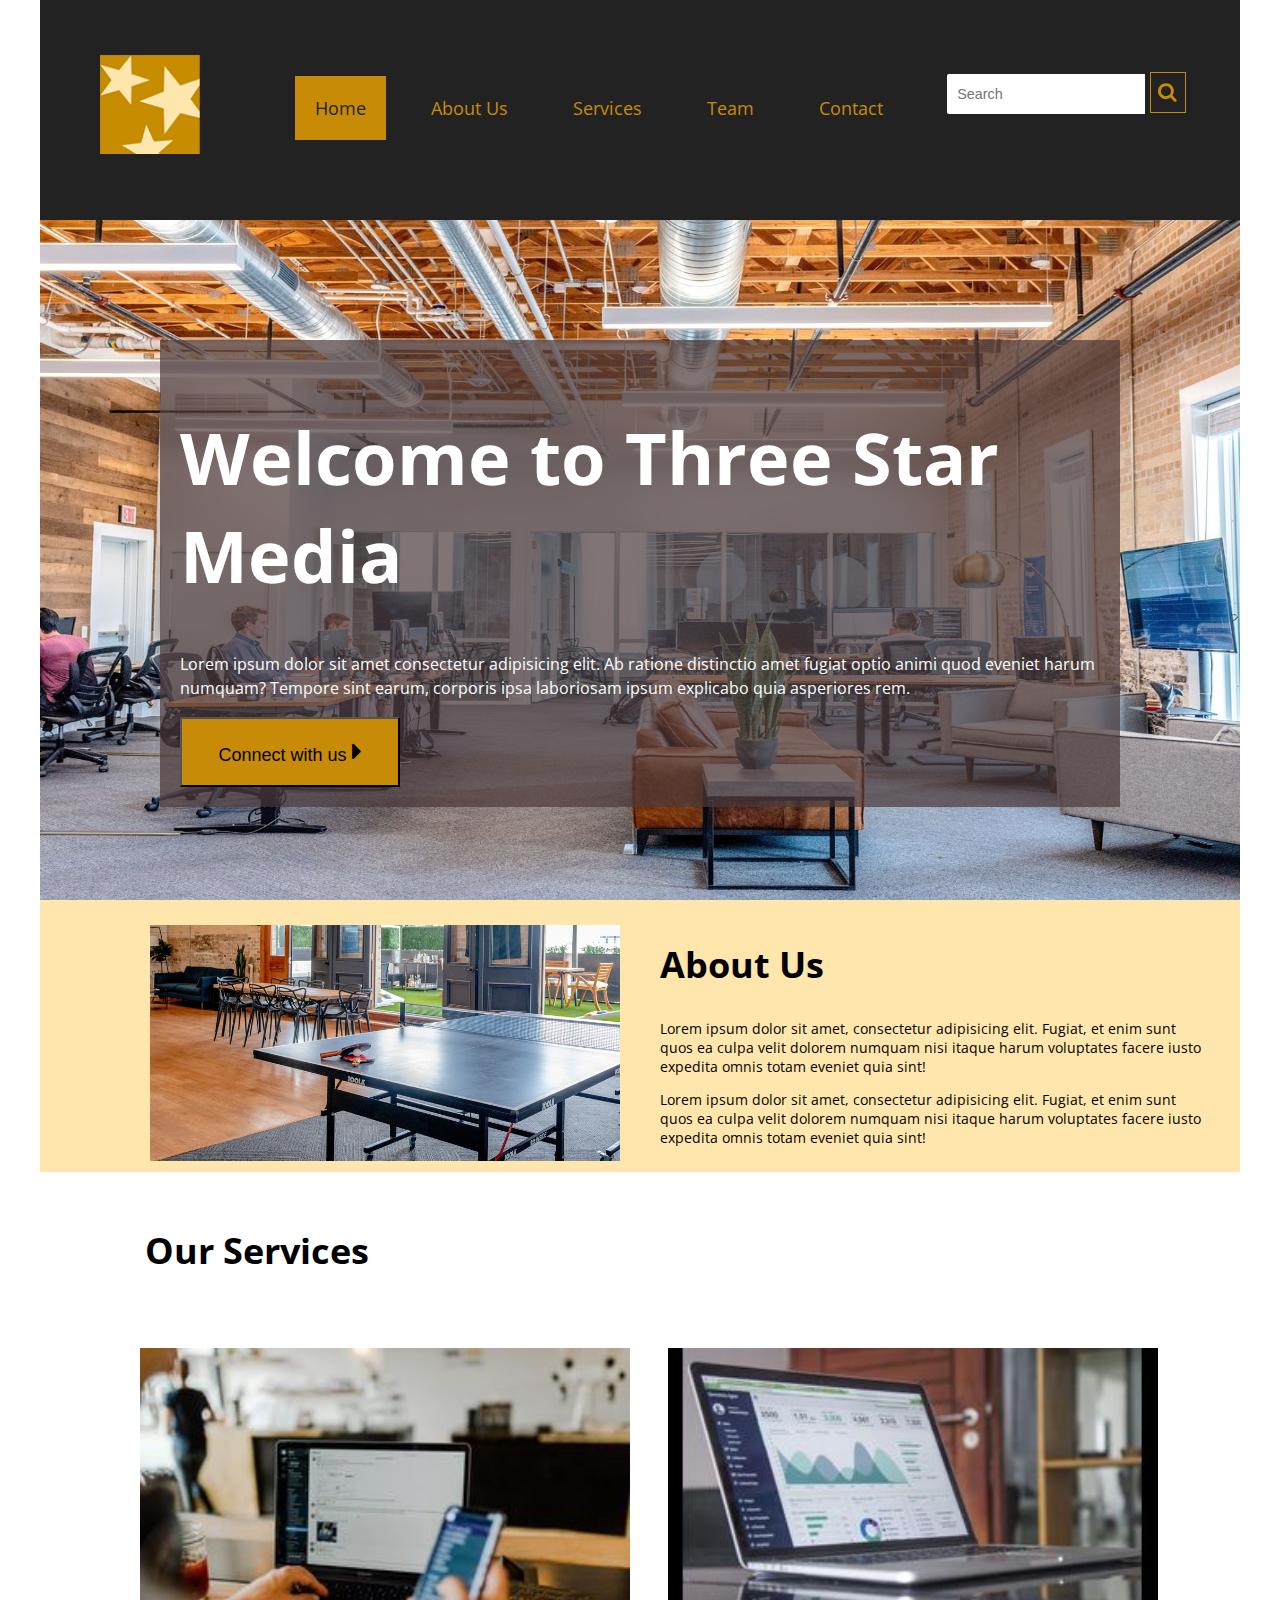
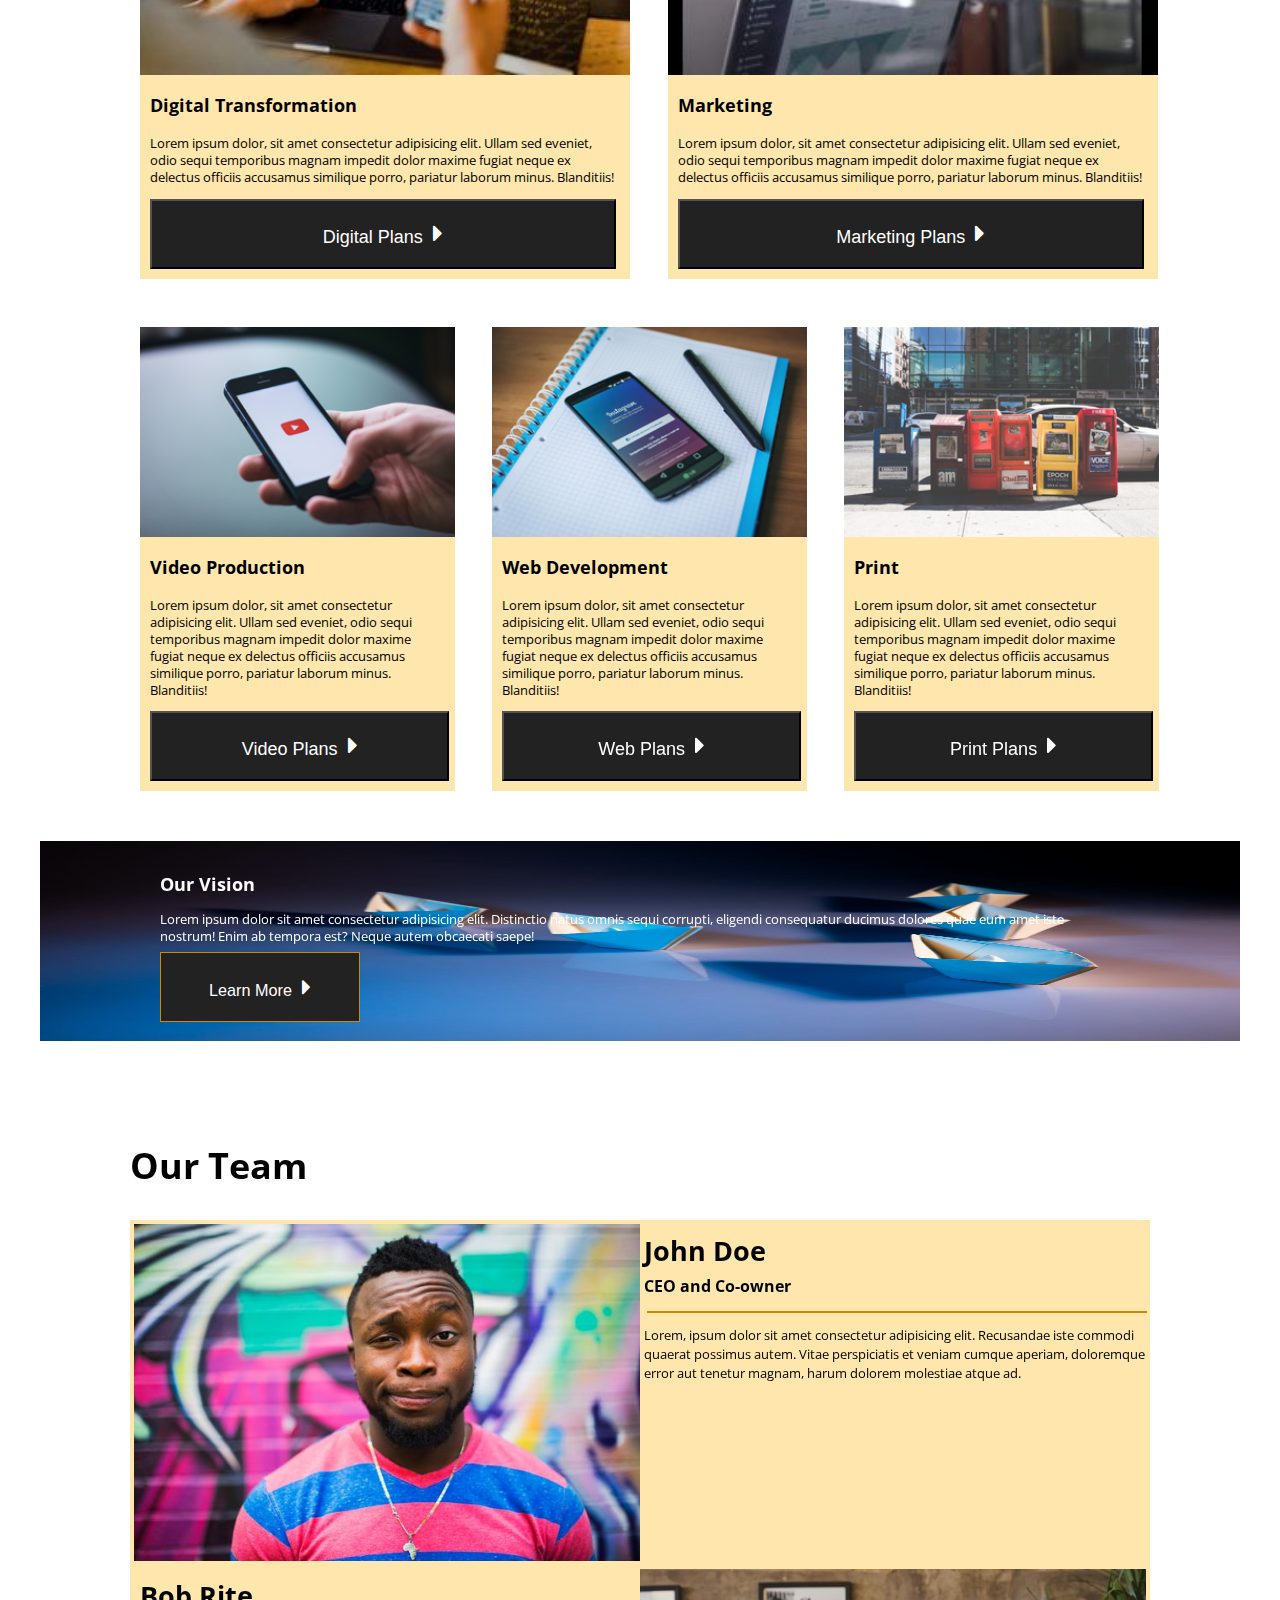
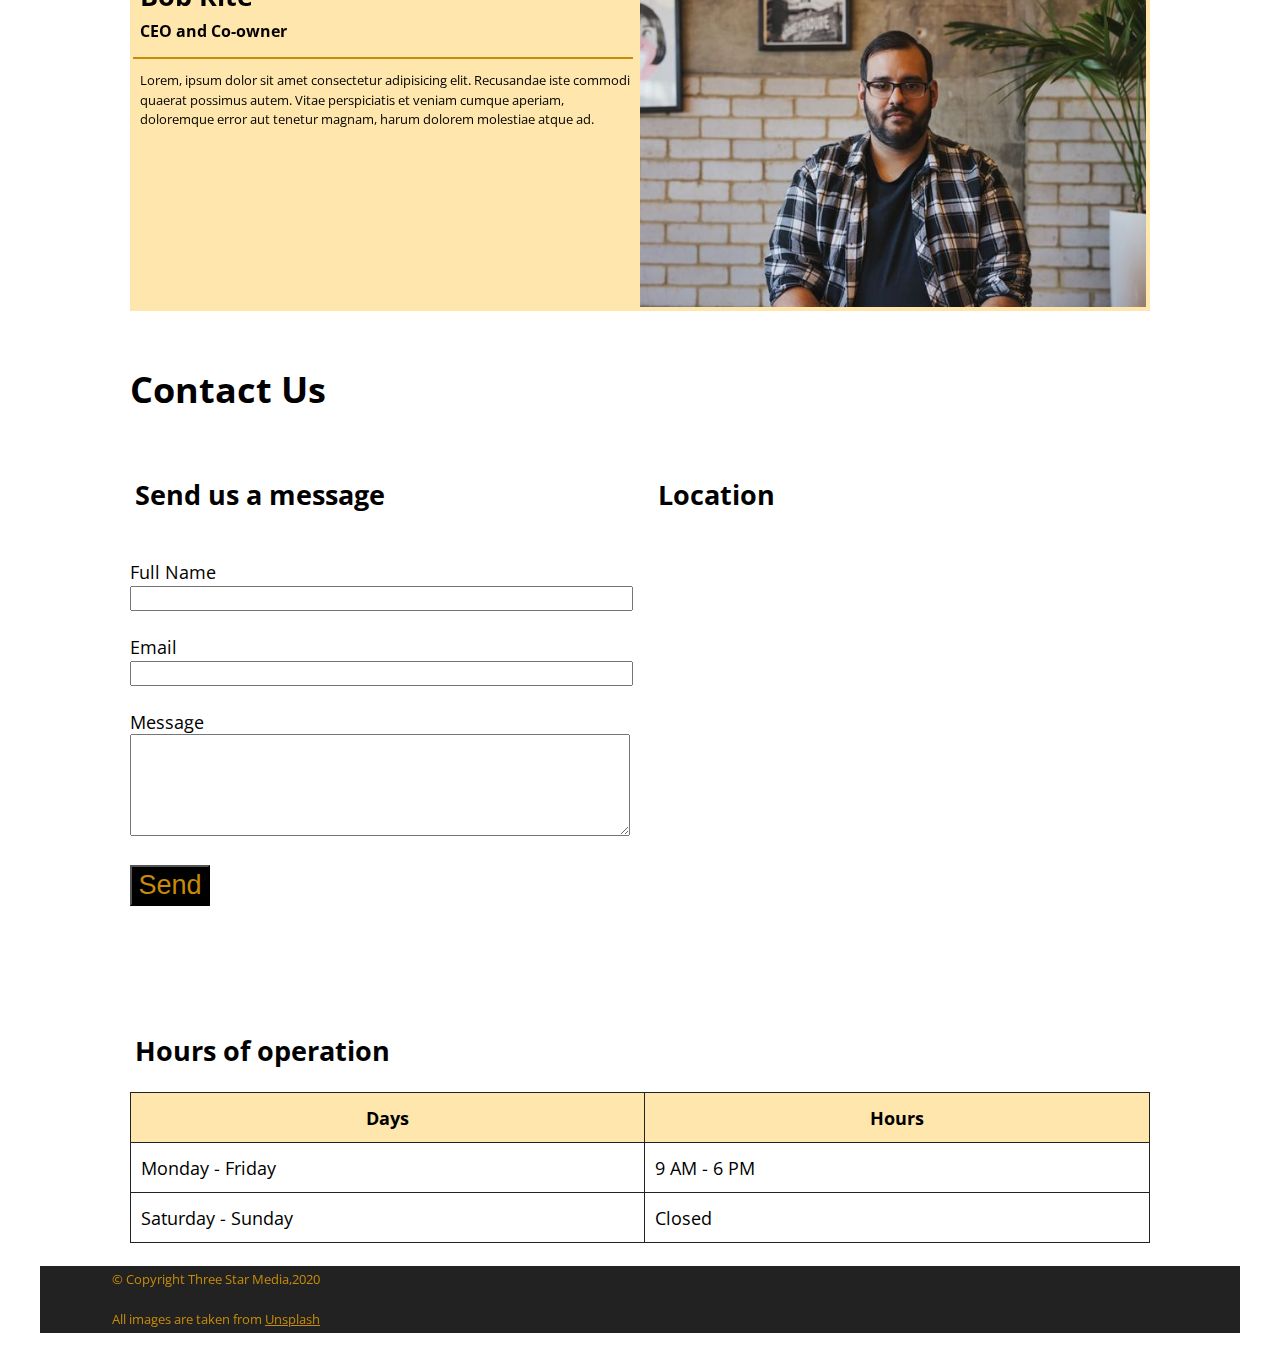
==== commit 08ac1b2e: "Done Css and Html" ====
--- a/final-project/index.html
+++ b/final-project/index.html
@@ -221,7 +221,7 @@
                                     <div class="box1">
                                         <h3>John Doe</h3>
                                         <h4>CEO and Co-owner</h4>
-                                        <hr />
+                                        <hr>
                                         <p>Lorem, ipsum dolor sit amet consectetur adipisicing elit. Recusandae iste
                                             commodi
                                             quaerat possimus autem. Vitae perspiciatis et veniam cumque aperiam,
@@ -239,7 +239,7 @@
                                     <div class="box2">
                                         <h3>Bob Rite</h3>
                                         <h4>CEO and Co-owner</h4>
-                                        <hr />
+                                        <hr>
                                         <p>Lorem, ipsum dolor sit amet consectetur adipisicing elit. Recusandae iste
                                             commodi
                                             quaerat possimus autem. Vitae perspiciatis et veniam cumque aperiam,
@@ -261,7 +261,7 @@
                             </div>
 
                             <!-- Send us a message -->
-                           
+
                             <div class="container-contact1" id="su">
                                 <h3>Send us a message</h3><br>
 
@@ -281,10 +281,10 @@
                                     </div>
                                 </form>
                             </div>
-                          
+
 
                             <!-- Hours of operation -->
-                            
+
                             <div class="container-contact2" id="hr">
                                 <h3>Hours of operation</h3>
 
@@ -304,10 +304,10 @@
                                     </tr>
                                 </table>
                             </div>
-                           
+
 
                             <!-- Location -->
-                           
+
                             <div class="container-contact3" id="mp">
                                 <h3>Location</h3><br>
 
@@ -317,7 +317,7 @@
                                     width="400" height="350" style="border:0;" allowfullscreen="" loading="lazy"
                                     referrerpolicy="no-referrer-when-downgrade"></iframe>
                             </div>
-                            
+
                         </div>
                     </div>
                 </section>
--- a/final-project/css/main.css
+++ b/final-project/css/main.css
@@ -139,14 +139,14 @@
     margin: auto;
 }
 
-/* ****************************************************** */
+/* **********************Header Welcome******************************** */
 
 .container-header {
     position: relative;
     top: 200px;
-    /* max-width: 100%; */
+    width: 100%;
     height: 600px;
-    /* height: auto; */
+
 }
 
 .container-header img {
@@ -198,7 +198,7 @@
 /********** About Us  **********/
 .body-wrapper {
     max-width: 1200px;
-    margin: 0;
+    margin: 0 auto;
 
 }
 
@@ -206,28 +206,33 @@
     background-color: #ffe6ac;
     position: relative;
     top: 280px;
-    padding: 20px;
+    padding: 10px;
 }
 
 .aboutus-image #tabletennis {
-    margin: 0 auto;
-    display: block;
-    height: auto;
-    width: 760px;
+    width: 740px;
     max-width: 1200px;
 }
 
 .box2 .text-aboutus h2 {
     font-size: 280%;
-}
-
-/*********** Our Services  ************/
+    padding-left: 10px;
+}
+
+.box2 .text-aboutus p {
+    padding-left: 10px;
+    padding-right: 10px;
+}
+
+/****************** Our Services  ********************/
 .bg-ourservices {
     background-color: white;
 }
 
-/* Design font size  */
+/* Design font size and color for Heading2, Heading3 and Paragraph */
 .bg-ourservices .service h2 {
+
+    padding: 15px;
     font-size: 280%;
     color: #000;
 }
@@ -236,12 +241,14 @@
     font-size: 180%;
     color: #000;
     padding-left: 10px;
+    padding-right: 10px;
 }
 
 .bg-ourservices .service p {
     font-size: 90%;
     color: #000;
     padding-left: 10px;
+    padding-right: 10px;
 }
 
 /* Changing button style all of our service */
@@ -265,6 +272,7 @@
     max-width: 1200px;
     display: relative;
     padding-top: 250px;
+
 }
 
 /* Adjusted image size all of our service */
@@ -272,8 +280,9 @@
     margin: 0 auto;
     display: block;
     height: auto;
-    width: 760px;
-    max-width: 1200px;
+    width: 720px;
+    max-width: 1200px;
+
 }
 
 /* Adding bg-color all of our service */
@@ -283,10 +292,10 @@
 .web,
 .print {
     max-width: 1200px;
-    margin: 0 auto;
-    display: block;
+    margin: 20px;
     background-color: #ffe6ac;
-    width: 760px;
+    width: 720px;
+    height: auto;
     padding-bottom: 10px;
 }
 
@@ -346,7 +355,7 @@
     padding-left: 10px;
 }
 
-/************ Our Team **************/
+/****************** Our Team ********************/
 .bg-team {
     position: relative;
     max-width: 1200px;
@@ -564,9 +573,10 @@
 
     /* search bar is on right of nav */
     nav .search-icon {
-        top: 12%;
+        top: 8%;
         float: right;
-        position: fixed;
+        position: sticky;
+        padding-right: 40px;
     }
 
     nav .search-icon input {
@@ -624,6 +634,7 @@
 
     .box2 .text-aboutus p {
         font-size: 80%;
+        padding-right: 20px;
     }
 
     /*********** Our Services  ************/
